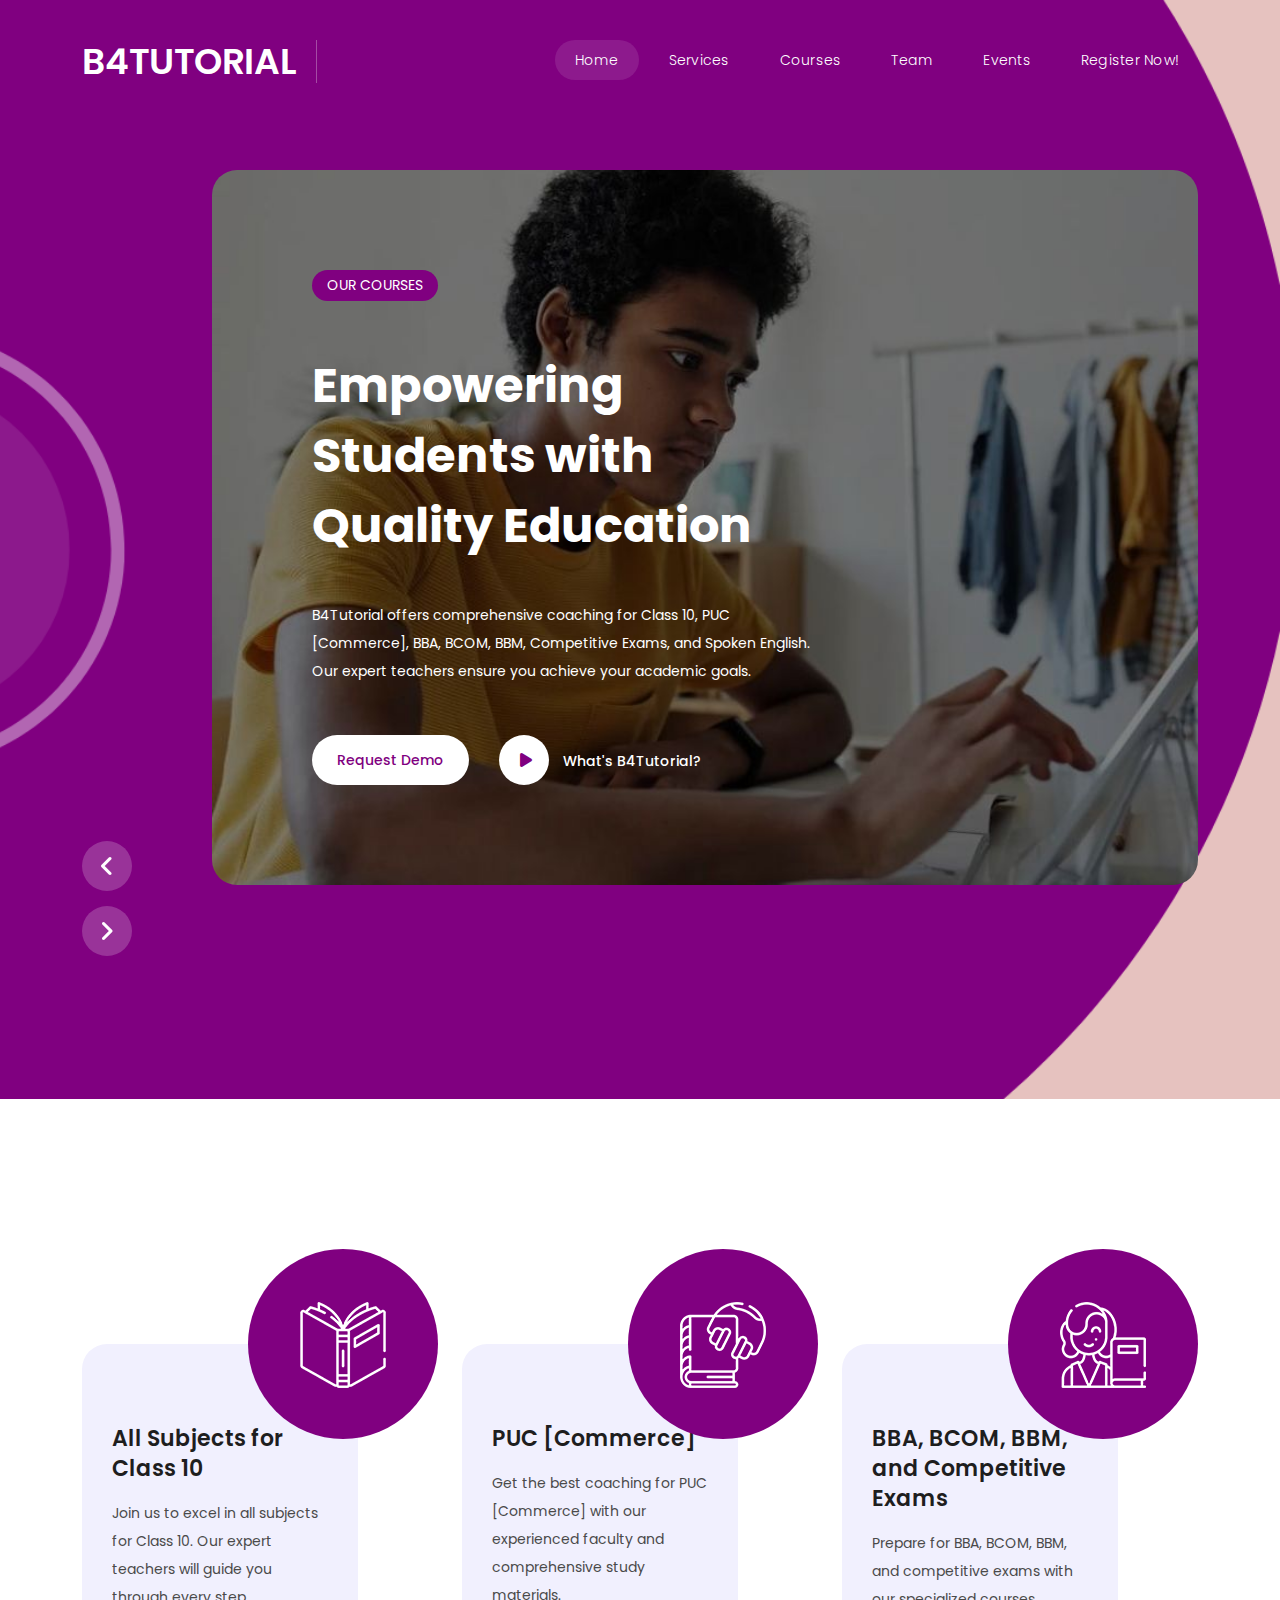
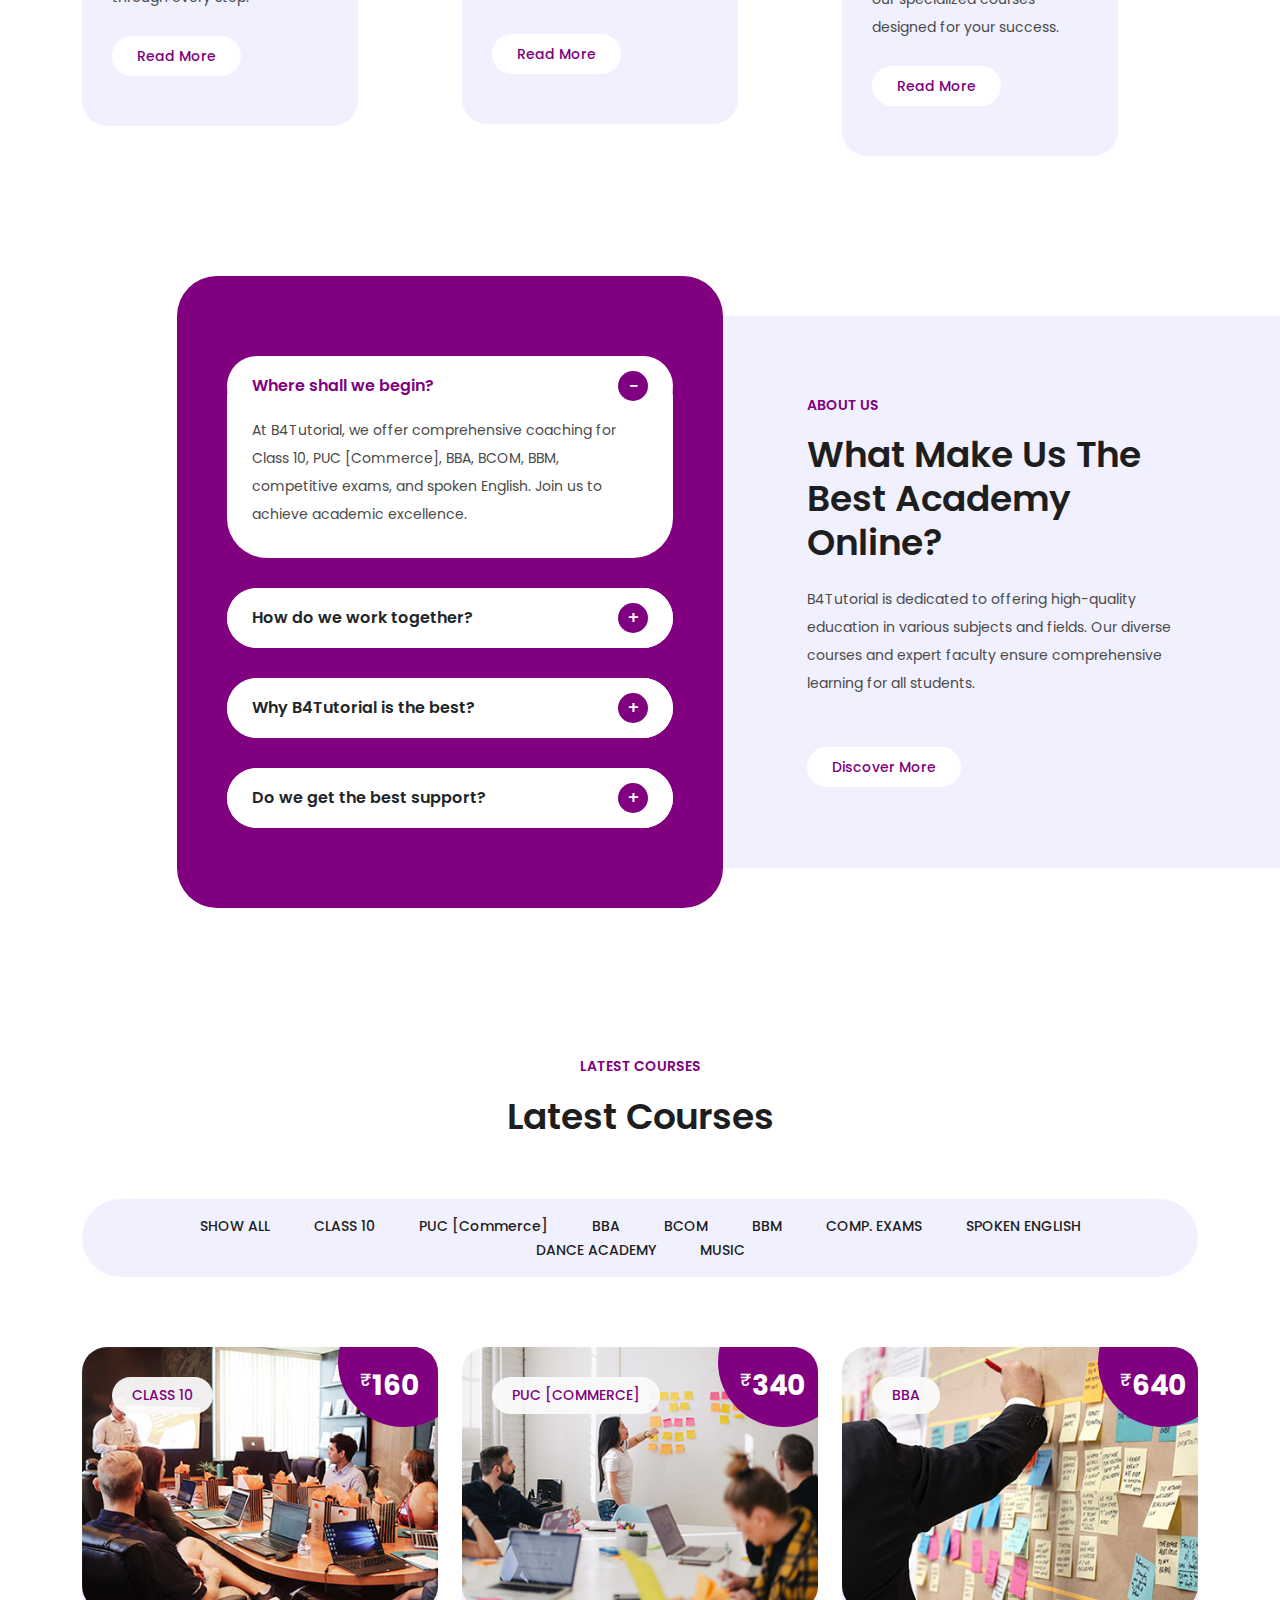
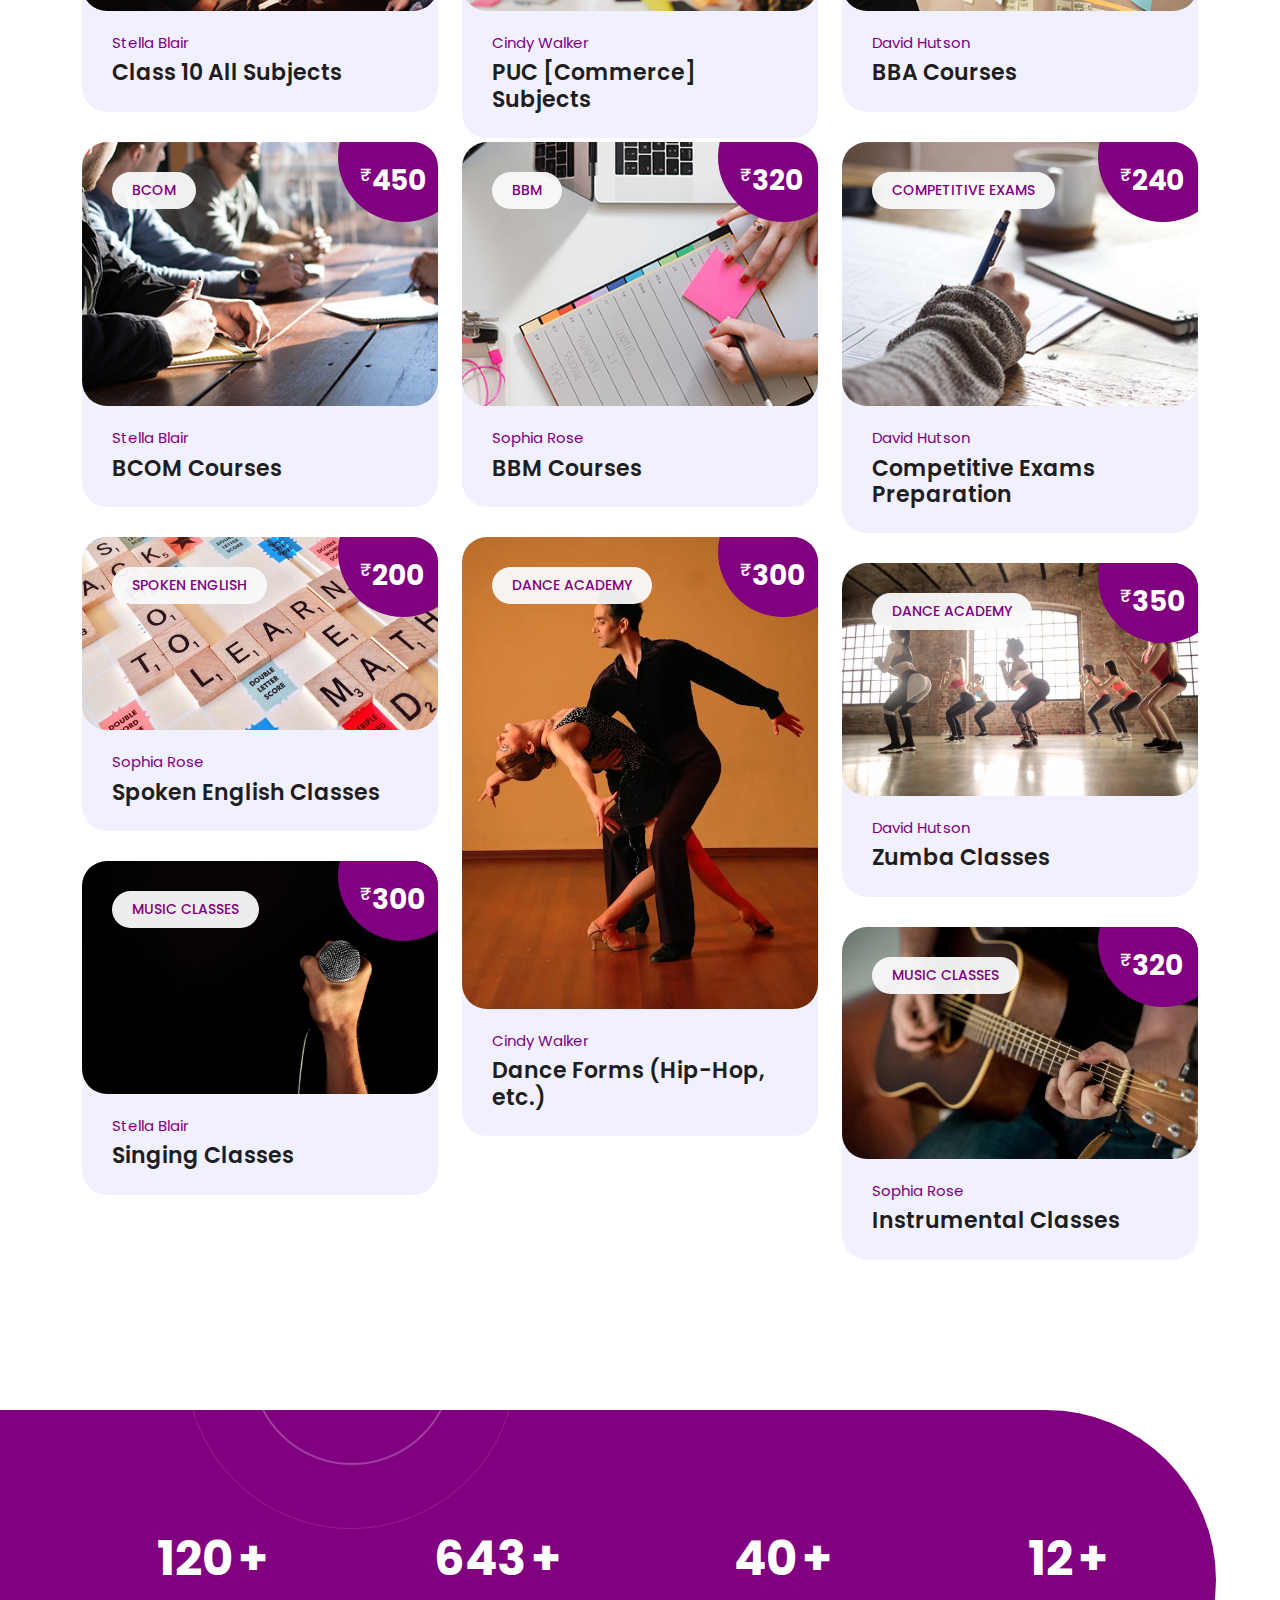
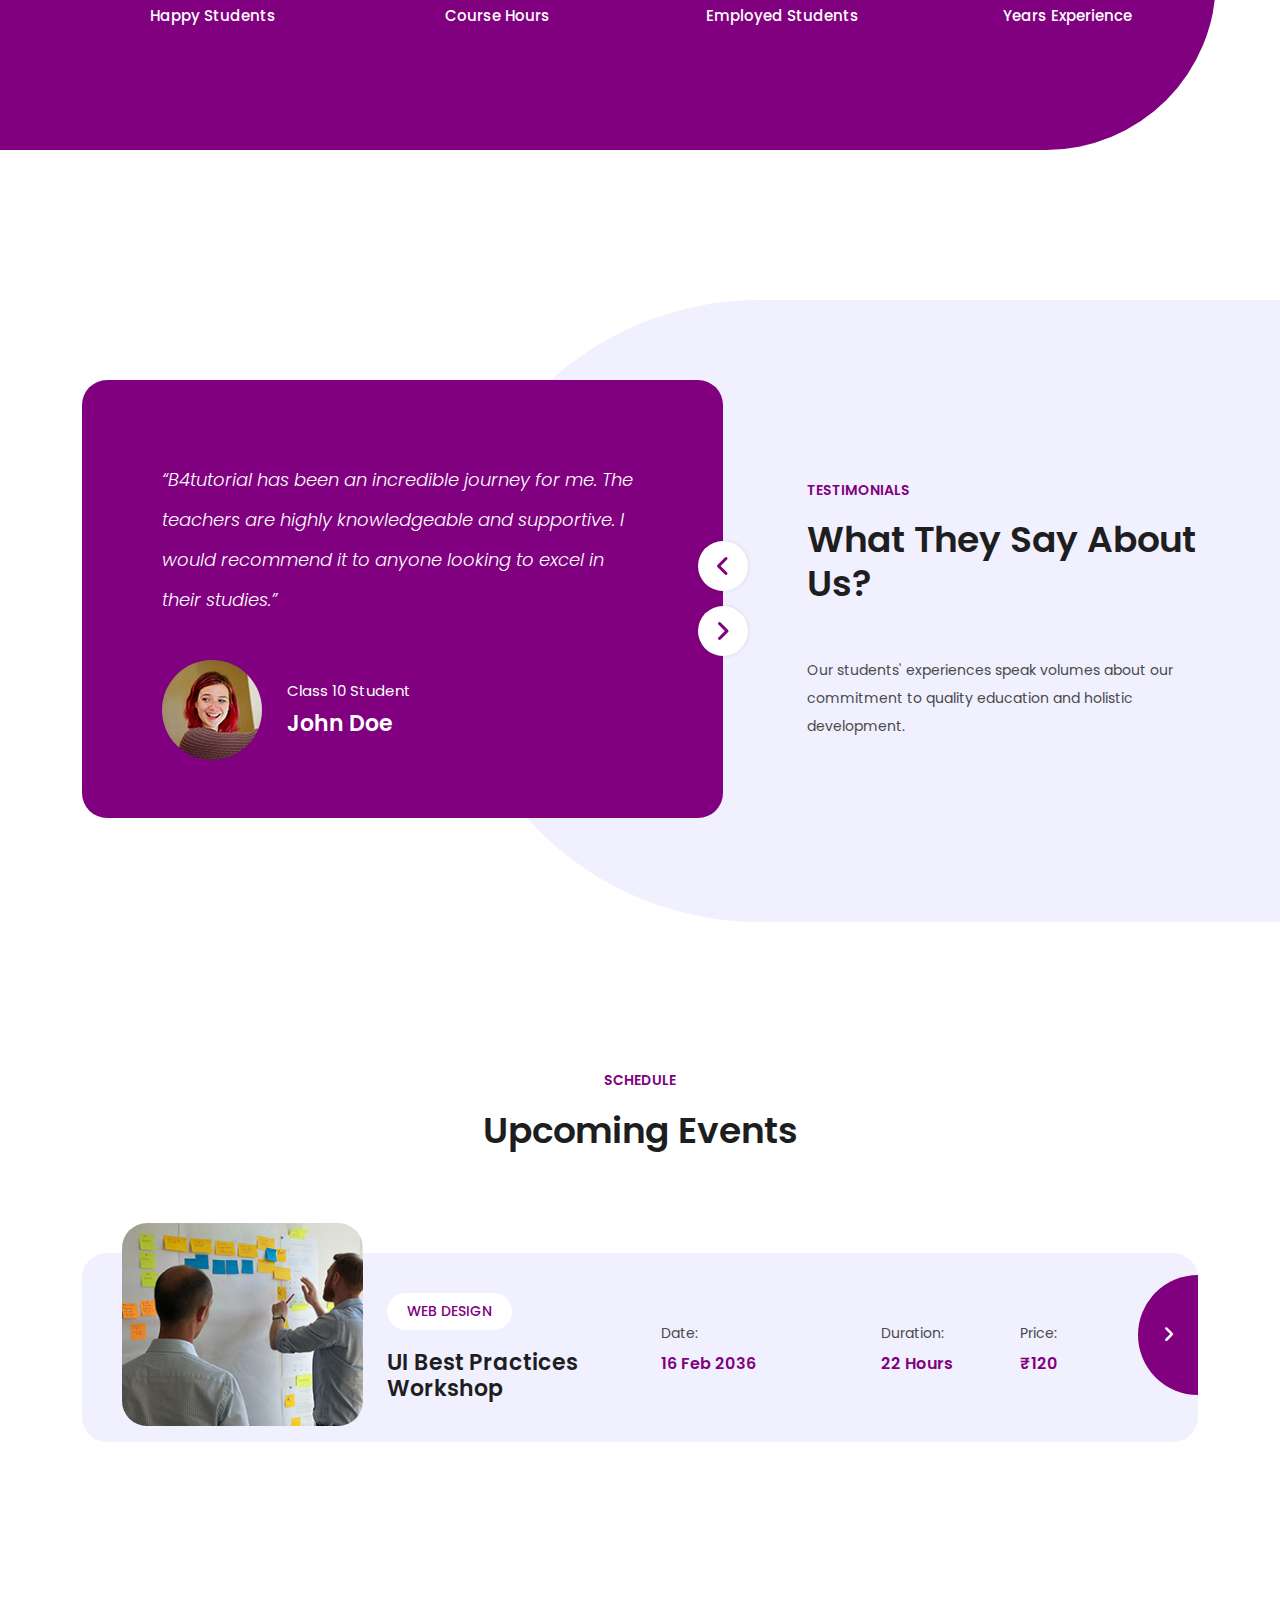
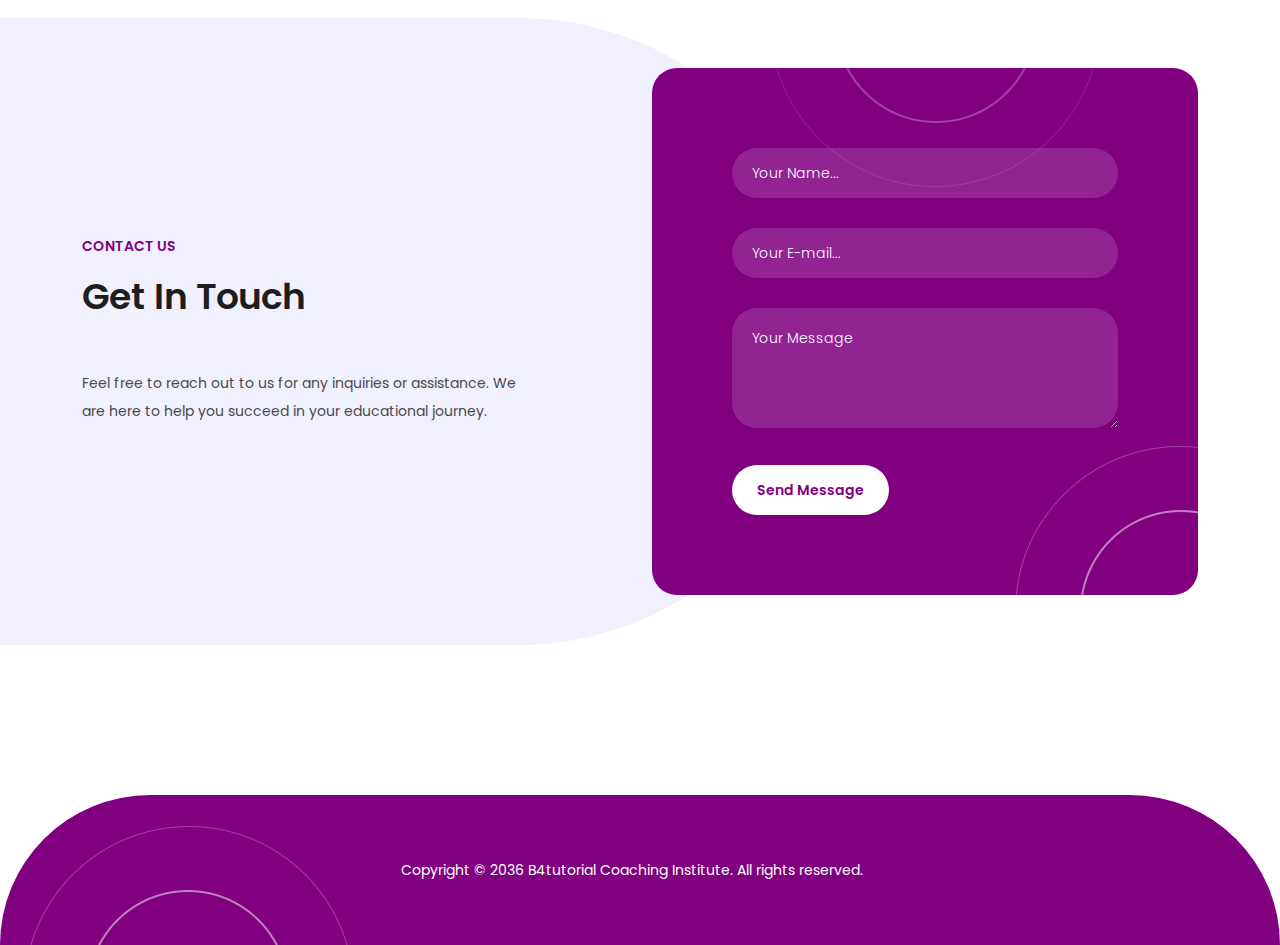
==== B4tutorial/scholar/index.html @ 1e6f580b "first commit" ====
<!DOCTYPE html>
<html lang="en">

  
<!-- Mirrored from themewagon.github.io/scholar/ by HTTrack Website Copier/3.x [XR&CO'2014], Sun, 02 Jun 2024 15:02:34 GMT -->
<!-- Added by HTTrack --><meta http-equiv="content-type" content="text/html;charset=utf-8" /><!-- /Added by HTTrack -->
<head>

    <meta charset="utf-8">
    <meta name="viewport" content="width=device-width, initial-scale=1, shrink-to-fit=no">
    <link href="https://fonts.googleapis.com/css2?family=Poppins:wght@100;200;300;400;500;600;700;800;900&amp;display=swap" rel="stylesheet">

    <title>B4TUTORIAL</title>

    <!-- Bootstrap core CSS -->
    <link href="vendor/bootstrap/css/bootstrap.min.css" rel="stylesheet">


    <!-- Additional CSS Files -->
    <link rel="stylesheet" href="assets/css/fontawesome.css">
    <link rel="stylesheet" href="assets/css/templatemo-scholar.css">
    <link rel="stylesheet" href="assets/css/owl.css">
    <link rel="stylesheet" href="assets/css/animate.css">
    <link rel="stylesheet"href="../../unpkg.com/swiper%407.4.1/swiper-bundle.min.css"/>
<!--

TemplateMo 586 Scholar

https://templatemo.com/tm-586-scholar

-->
  </head>

<body>

  <!-- ***** Preloader Start ***** -->
  <div id="js-preloader" class="js-preloader">
    <div class="preloader-inner">
      <span class="dot"></span>
      <div class="dots">
        <span></span>
        <span></span>
        <span></span>
      </div>
    </div>
  </div>
  <!-- ***** Preloader End ***** -->

  <!-- ***** Header Area Start ***** -->
  <header class="header-area header-sticky">
    <div class="container">
        <div class="row">
            <div class="col-12">
                <nav class="main-nav">
                    <!-- ***** Logo Start ***** -->
                    <a href="index-2.html" class="logo">
                        <h1>B4TUTORIAL</h1>
                    </a>
                    <!-- ***** Logo End ***** -->
                    <!-- ***** Serach Start ***** -->
                    <!-- <div class="search-input">
                      <form id="search" action="#">
                        <input type="text" placeholder="Type Something" id='searchText' name="searchKeyword" onkeypress="handle" />
                        <i class="fa fa-search"></i>
                      </form>
                    </div> -->
                    <!-- ***** Serach Start ***** -->
                    <!-- ***** Menu Start ***** -->
                    <ul class="nav">
                      <li class="scroll-to-section"><a href="#top" class="active">Home</a></li>
                      <li class="scroll-to-section"><a href="#services">Services</a></li>
                      <li class="scroll-to-section"><a href="#courses">Courses</a></li>
                      <li class="scroll-to-section"><a href="#team">Team</a></li>
                      <li class="scroll-to-section"><a href="#events">Events</a></li>
                      <li class="scroll-to-section"><a href="#contact">Register Now!</a></li>
                  </ul>   
                    <a class='menu-trigger'>
                        <span>Menu</span>
                    </a>
                    <!-- ***** Menu End ***** -->
                </nav>
            </div>
        </div>
    </div>
  </header>
  <!-- ***** Header Area End ***** -->

  <div class="main-banner" id="top">
    <div class="container">
      <div class="row">
        <div class="col-lg-12">
          <div class="owl-carousel owl-banner">
            <div class="item item-1">
              <div class="header-text">
                <span class="category">Our Courses</span>
                <h2>Empowering Students with Quality Education</h2>
                <p>B4Tutorial offers comprehensive coaching for Class 10, PUC [Commerce], BBA, BCOM, BBM, Competitive Exams, and Spoken English. Our expert teachers ensure you achieve your academic goals.</p>
                <div class="buttons">
                  <div class="main-button">
                    <a href="#">Request Demo</a>
                  </div>
                  <div class="icon-button">
                    <a href="#"><i class="fa fa-play"></i> What's B4Tutorial?</a>
                  </div>
                </div>
              </div>
            </div>
            <div class="item item-2">
              <div class="header-text">
                <span class="category">Best Result</span>
                <h2>Achieve the Best Results with Our Guidance</h2>
                <p>At B4Tutorial, we focus on providing personalized attention to each student, ensuring they excel in their exams and achieve their career aspirations.</p>
                <div class="buttons">
                  <div class="main-button">
                    <a href="#">Request Demo</a>
                  </div>
                  <div class="icon-button">
                    <a href="#"><i class="fa fa-play"></i> Learn More</a>
                  </div>
                </div>
              </div>
            </div>
            <div class="item item-3">
              <div class="header-text">
                <span class="category">Extracurricular Activities</span>
                <h2>Explore Your Talents with Our Dance and Music Classes</h2>
                <p>B4Tutorial is not just about academics. We also offer a Dance Academy featuring various dance forms including Hip-Hop and Zumba, as well as a Music Academy with singing and instrumental classes.</p>
                <div class="buttons">
                  <div class="main-button">
                    <a href="#">Request Demo</a>
                  </div>
                  <div class="icon-button">
                    <a href="#"><i class="fa fa-play"></i> Discover More</a>
                  </div>
                </div>
              </div>
            </div>
          </div>
        </div>
      </div>
    </div>
  </div>

  <div class="services section" id="services">
    <div class="container">
      <div class="row">
        <div class="col-lg-4 col-md-6">
          <div class="service-item">
            <div class="icon">
              <img src="assets/images/service-01.png" alt="online degrees">
            </div>
            <div class="main-content">
              <h4>All Subjects for Class 10</h4>
              <p>Join us to excel in all subjects for Class 10. Our expert teachers will guide you through every step.</p>
              <div class="main-button">
                <a href="#">Read More</a>
              </div>
            </div>
          </div>
        </div>
        <div class="col-lg-4 col-md-6">
          <div class="service-item">
            <div class="icon">
              <img src="assets/images/service-02.png" alt="short courses">
            </div>
            <div class="main-content">
              <h4>PUC [Commerce]</h4>
              <p>Get the best coaching for PUC [Commerce] with our experienced faculty and comprehensive study materials.</p>
              <div class="main-button">
                <a href="#">Read More</a>
              </div>
            </div>
          </div>
        </div>
        <div class="col-lg-4 col-md-6">
          <div class="service-item">
            <div class="icon">
              <img src="assets/images/service-03.png" alt="web experts">
            </div>
            <div class="main-content">
              <h4>BBA, BCOM, BBM, and Competitive Exams</h4>
              <p>Prepare for BBA, BCOM, BBM, and competitive exams with our specialized courses designed for your success.</p>
              <div class="main-button">
                <a href="#">Read More</a>
              </div>
            </div>
          </div>
        </div>
      </div>
    </div>
  </div>

  <div class="section about-us">
    <div class="container">
      <div class="row">
        <div class="col-lg-6 offset-lg-1">
          <div class="accordion" id="accordionExample">
            <div class="accordion-item">
              <h2 class="accordion-header" id="headingOne">
                <button class="accordion-button" type="button" data-bs-toggle="collapse" data-bs-target="#collapseOne" aria-expanded="true" aria-controls="collapseOne">
                  Where shall we begin?
                </button>
              </h2>
              <div id="collapseOne" class="accordion-collapse collapse show" aria-labelledby="headingOne" data-bs-parent="#accordionExample">
                <div class="accordion-body">
                  At B4Tutorial, we offer comprehensive coaching for Class 10, PUC [Commerce], BBA, BCOM, BBM, competitive exams, and spoken English. Join us to achieve academic excellence.
                </div>
              </div>
            </div>
            <div class="accordion-item">
              <h2 class="accordion-header" id="headingTwo">
                <button class="accordion-button collapsed" type="button" data-bs-toggle="collapse" data-bs-target="#collapseTwo" aria-expanded="false" aria-controls="collapseTwo">
                  How do we work together?
                </button>
              </h2>
              <div id="collapseTwo" class="accordion-collapse collapse" aria-labelledby="headingTwo" data-bs-parent="#accordionExample">
                <div class="accordion-body">
                  Our experienced faculty, structured curriculum, and supportive environment make learning effective and enjoyable.
                </div>
              </div>
            </div>
            <div class="accordion-item">
              <h2 class="accordion-header" id="headingThree">
                <button class="accordion-button collapsed" type="button" data-bs-toggle="collapse" data-bs-target="#collapseThree" aria-expanded="false" aria-controls="collapseThree">
                  Why B4Tutorial is the best?
                </button>
              </h2>
              <div id="collapseThree" class="accordion-collapse collapse" aria-labelledby="headingThree" data-bs-parent="#accordionExample">
                <div class="accordion-body">
                  We are committed to providing quality education and personalized attention to each student, ensuring their success.
                </div>
              </div>
            </div>
            <div class="accordion-item">
              <h2 class="accordion-header" id="headingFour">
                <button class="accordion-button collapsed" type="button" data-bs-toggle="collapse" data-bs-target="#collapseFour" aria-expanded="false" aria-controls="collapseFour">
                  Do we get the best support?
                </button>
              </h2>
              <div id="collapseFour" class="accordion-collapse collapse" aria-labelledby="headingFour" data-bs-parent="#accordionExample">
                <div class="accordion-body">
                  Yes, our dedicated support team is always available to help you with your learning needs.
                </div>
              </div>
            </div>
          </div>
        </div>
        <div class="col-lg-5 align-self-center">
          <div class="section-heading">
            <h6>About Us</h6>
            <h2>What make us the best academy online?</h2>
            <p>B4Tutorial is dedicated to offering high-quality education in various subjects and fields. Our diverse courses and expert faculty ensure comprehensive learning for all students.</p>
            <div class="main-button">
              <a href="#">Discover More</a>
            </div>
          </div>
        </div>
      </div>
    </div>
  </div>


  <section class="section courses" id="courses" >
    <div class="container">
      <div class="row">
        <div class="col-lg-12 text-center">
          <div class="section-heading">
            <h6>Latest Courses</h6>
            <h2>Latest Courses</h2>
          </div>
        </div>
      </div>
      <ul class="event_filter">
        <li>
          <a class="is_active" href="#!" data-filter="*">SHOW ALL</a>
        </li>
        <li>
          <a href="#!" data-filter=".class10">CLASS 10</a>
        </li>
        <li>
          <a href="#!" data-filter=".puc">PUC [Commerce]</a>
        </li>
        <li>
          <a href="#!" data-filter=".bba">BBA</a>
        </li>
        <li>
          <a href="#!" data-filter=".bcom">BCOM</a>
        </li>
        <li>
          <a href="#!" data-filter=".bbm">BBM</a>
        </li>
        <li>
          <a href="#!" data-filter=".competitive">COMP. EXAMS</a>
        </li>
        <li>
          <a href="#!" data-filter=".spokenenglish">SPOKEN ENGLISH</a>
        </li>
        <li>
          <a href="#!" data-filter=".dance">DANCE ACADEMY</a>
        </li>
        <li>
          <a href="#!" data-filter=".music">MUSIC</a>
        </li>
      </ul>
      <div class="row event_box">
        <div class="col-lg-4 col-md-6 align-self-center mb-30 event_outer col-md-6 class10">
          <div class="events_item">
            <div class="thumb">
              <a href="#"><img src="assets/images/course-01.jpg" alt=""></a>
              <span class="category">Class 10</span>
              <span class="price"><h6><em>₹</em>160</h6></span>
            </div>
            <div class="down-content">
              <span class="author">Stella Blair</span>
              <h4>Class 10 All Subjects</h4>
            </div>
          </div>
        </div>
        <div class="col-lg-4 col-md-6 align-self-center mb-30 event_outer col-md-6 puc">
          <div class="events_item">
            <div class="thumb">
              <a href="#"><img src="assets/images/course-02.jpg" alt=""></a>
              <span class="category">PUC [Commerce]</span>
              <span class="price"><h6><em>₹</em>340</h6></span>
            </div>
            <div class="down-content">
              <span class="author">Cindy Walker</span>
              <h4>PUC [Commerce] Subjects</h4>
            </div>
          </div>
        </div>
        <div class="col-lg-4 col-md-6 align-self-center mb-30 event_outer col-md-6 bba">
          <div class="events_item">
            <div class="thumb">
              <a href="#"><img src="assets/images/course-03.jpg" alt=""></a>
              <span class="category">BBA</span>
              <span class="price"><h6><em>₹</em>640</h6></span>
            </div>
            <div class="down-content">
              <span class="author">David Hutson</span>
              <h4>BBA Courses</h4>
            </div>
          </div>
        </div>
        <div class="col-lg-4 col-md-6 align-self-center mb-30 event_outer col-md-6 bcom">
          <div class="events_item">
            <div class="thumb">
              <a href="#"><img src="assets/images/course-04.jpg" alt=""></a>
              <span class="category">BCOM</span>
              <span class="price"><h6><em>₹</em>450</h6></span>
            </div>
            <div class="down-content">
              <span class="author">Stella Blair</span>
              <h4>BCOM Courses</h4>
            </div>
          </div>
        </div>
        <div class="col-lg-4 col-md-6 align-self-center mb-30 event_outer col-md-6 bbm">
          <div class="events_item">
            <div class="thumb">
              <a href="#"><img src="assets/images/course-05.jpg" alt=""></a>
              <span class="category">BBM</span>
              <span class="price"><h6><em>₹</em>320</h6></span>
            </div>
            <div class="down-content">
              <span class="author">Sophia Rose</span>
              <h4>BBM Courses</h4>
            </div>
          </div>
        </div>
        <div class="col-lg-4 col-md-6 align-self-center mb-30 event_outer col-md-6 competitive">
          <div class="events_item">
            <div class="thumb">
              <a href="#"><img src="assets/images/course-06.jpg" alt=""></a>
              <span class="category">Competitive Exams</span>
              <span class="price"><h6><em>₹</em>240</h6></span>
            </div>
            <div class="down-content">
              <span class="author">David Hutson</span>
              <h4>Competitive Exams Preparation</h4>
            </div>
          </div>
        </div>
        <div class="col-lg-4 col-md-6 align-self-center mb-30 event_outer col-md-6 spokenenglish">
          <div class="events_item">
            <div class="thumb">
              <a href="#"><img src="assets/images/course-07.jpg" alt=""></a>
              <span class="category">Spoken English</span>
              <span class="price"><h6><em>₹</em>200</h6></span>
            </div>
            <div class="down-content">
              <span class="author">Sophia Rose</span>
              <h4>Spoken English Classes</h4>
            </div>
          </div>
        </div>
        <div class="col-lg-4 col-md-6 align-self-center mb-30 event_outer col-md-6 dance">
          <div class="events_item">
            <div class="thumb">
              <a href="#"><img src="assets/images/course-08.jpg" alt=""></a>
              <span class="category">Dance Academy</span>
              <span class="price"><h6><em>₹</em>300</h6></span>
            </div>
            <div class="down-content">
              <span class="author">Cindy Walker</span>
              <h4>Dance Forms (Hip-Hop, etc.)</h4>
            </div>
          </div>
        </div>
        <div class="col-lg-4 col-md-6 align-self-center mb-30 event_outer col-md-6 dance">
          <div class="events_item">
            <div class="thumb">
              <a href="#"><img src="assets/images/course-09.jpg" alt=""></a>
              <span class="category">Dance Academy</span>
              <span class="price"><h6><em>₹</em>350</h6></span>
            </div>
            <div class="down-content">
              <span class="author">David Hutson</span>
              <h4>Zumba Classes</h4>
            </div>
          </div>
        </div>
        <div class="col-lg-4 col-md-6 align-self-center mb-30 event_outer col-md-6 music">
          <div class="events_item">
            <div class="thumb">
              <a href="#"><img src="assets/images/course-10.jpg" alt=""></a>
              <span class="category">Music Classes</span>
              <span class="price"><h6><em>₹</em>300</h6></span>
            </div>
            <div class="down-content">
              <span class="author">Stella Blair</span>
              <h4>Singing Classes</h4>
            </div>
          </div>
        </div>
        <div class="col-lg-4 col-md-6 align-self-center mb-30 event_outer col-md-6 music">
          <div class="events_item">
            <div class="thumb">
              <a href="#"><img src="assets/images/course-11.jpg" alt=""></a>
              <span class="category">Music Classes</span>
              <span class="price"><h6><em>₹</em>320</h6></span>
            </div>
            <div class="down-content">
              <span class="author">Sophia Rose</span>
              <h4>Instrumental Classes</h4>
            </div>
          </div>
        </div>
      </div>
    </div>
  </section>


  <div class="section fun-facts">
    <div class="container">
      <div class="row">
        <div class="col-lg-12">
          <div class="wrapper">
            <div class="row">
              <div class="col-lg-3 col-md-6">
                <div class="counter">
                  <h2 class="timer count-title count-number" data-to="150" data-speed="1000"></h2>
                   <p class="count-text ">Happy Students</p>
                </div>
              </div>
              <div class="col-lg-3 col-md-6">
                <div class="counter">
                  <h2 class="timer count-title count-number" data-to="804" data-speed="1000"></h2>
                  <p class="count-text ">Course Hours</p>
                </div>
              </div>
              <div class="col-lg-3 col-md-6">
                <div class="counter">
                  <h2 class="timer count-title count-number" data-to="50" data-speed="1000"></h2>
                  <p class="count-text ">Employed Students</p>
                </div>
              </div>
              <div class="col-lg-3 col-md-6">
                <div class="counter end">
                  <h2 class="timer count-title count-number" data-to="15" data-speed="1000"></h2>
                  <p class="count-text ">Years Experience</p>
                </div>
              </div>
            </div>
          </div>
        </div>
      </div>
    </div>
  </div>
  <!-- <div class="team section" id="team">
    <div class="container">
      <div class="row">
        <div class="col-lg-3 col-md-6">
          <div class="team-member">
            <div class="main-content">
              <img src="assets/images/member-01.jpg" alt="">
              <span class="category">UX Teacher</span>
              <h4>Sophia Rose</h4>
              <ul class="social-icons">
                <li><a href="#"><i class="fab fa-facebook"></i></a></li>
                <li><a href="#"><i class="fab fa-twitter"></i></a></li>
                <li><a href="#"><i class="fab fa-linkedin"></i></a></li>
              </ul>
            </div>
          </div>
        </div>
        <div class="col-lg-3 col-md-6">
          <div class="team-member">
            <div class="main-content">
              <img src="assets/images/member-02.jpg" alt="">
              <span class="category">Graphic Teacher</span>
              <h4>Cindy Walker</h4>
              <ul class="social-icons">
                <li><a href="#"><i class="fab fa-facebook"></i></a></li>
                <li><a href="#"><i class="fab fa-twitter"></i></a></li>
                <li><a href="#"><i class="fab fa-linkedin"></i></a></li>
              </ul>
            </div>
          </div>
        </div>
        <div class="col-lg-3 col-md-6">
          <div class="team-member">
            <div class="main-content">
              <img src="assets/images/member-03.jpg" alt="">
              <span class="category">Full Stack Master</span>
              <h4>David Hutson</h4>
              <ul class="social-icons">
                <li><a href="#"><i class="fab fa-facebook"></i></a></li>
                <li><a href="#"><i class="fab fa-twitter"></i></a></li>
                <li><a href="#"><i class="fab fa-linkedin"></i></a></li>
              </ul>
            </div>
          </div>
        </div>
        <div class="col-lg-3 col-md-6">
          <div class="team-member">
            <div class="main-content">
              <img src="assets/images/member-04.jpg" alt="">
              <span class="category">Digital Animator</span>
              <h4>Stella Blair</h4>
              <ul class="social-icons">
                <li><a href="#"><i class="fab fa-facebook"></i></a></li>
                <li><a href="#"><i class="fab fa-twitter"></i></a></li>
                <li><a href="#"><i class="fab fa-linkedin"></i></a></li>
              </ul>
            </div>
          </div>
        </div>
      </div>
    </div>
  </div>  -->

  <div class="section testimonials">
    <div class="container">
      <div class="row">
        <div class="col-lg-7">
          <div class="owl-carousel owl-testimonials">
            <div class="item">
              <p>“B4tutorial has been an incredible journey for me. The teachers are highly knowledgeable and supportive. I would recommend it to anyone looking to excel in their studies.”</p>
              <div class="author">
                <img src="assets/images/testimonial-author.jpg" alt="">
                <span class="category">Class 10 Student</span>
                <h4>John Doe</h4>
              </div>
            </div>
            <div class="item">
              <p>“The spoken English classes at B4tutorial have improved my communication skills significantly. I feel more confident in expressing myself now.”</p>
              <div class="author">
                <img src="assets/images/testimonial-author.jpg" alt="">
                <span class="category">Spoken English Learner</span>
                <h4>Jane Smith</h4>
              </div>
            </div>
            <div class="item">
              <p>“I joined B4tutorial's dance academy to explore my passion for dance, and it has been an amazing experience. The instructors are top-notch!”</p>
              <div class="author">
                <img src="assets/images/testimonial-author.jpg" alt="">
                <span class="category">Dance Academy Student</span>
                <h4>Michael Johnson</h4>
              </div>
            </div>
          </div>
        </div>
        <div class="col-lg-5 align-self-center">
          <div class="section-heading">
            <h6>TESTIMONIALS</h6>
            <h2>What they say about us?</h2>
            <p>Our students' experiences speak volumes about our commitment to quality education and holistic development.</p>
          </div>
        </div>
      </div>
    </div>
  </div>

  <div class="section events" id="events">
    <div class="container">
      <div class="row">
        <div class="col-lg-12 text-center">
          <div class="section-heading">
            <h6>Schedule</h6>
            <h2>Upcoming Events</h2>
          </div>
        </div>
        <div class="col-lg-12 col-md-6">
          <div class="item">
            <div class="row">
              <div class="col-lg-3">
                <div class="image">
                  <img src="assets/images/event-01.jpg" alt="">
                </div>
              </div>
              <div class="col-lg-9">
                <ul>
                  <li>
                    <span class="category">Web Design</span>
                    <h4>UI Best Practices Workshop</h4>
                  </li>
                  <li>
                    <span>Date:</span>
                    <h6>16 Feb 2036</h6>
                  </li>
                  <li>
                    <span>Duration:</span>
                    <h6>22 Hours</h6>
                  </li>
                  <li>
                    <span>Price:</span>
                    <h6>₹120</h6>
                  </li>
                </ul>
                <a href="#"><i class="fa fa-angle-right"></i></a>
              </div>
            </div>
          </div>
        </div>
        <!-- Add more upcoming events as needed -->
      </div>
    </div>
  </div>

  <div class="contact-us section" id="contact">
    <div class="container">
      <div class="row">
        <div class="col-lg-6  align-self-center">
          <div class="section-heading">
            <h6>Contact Us</h6>
            <h2>Get in Touch</h2>
            <p>Feel free to reach out to us for any inquiries or assistance. We are here to help you succeed in your educational journey.</p>
            <!-- <div class="special-offer">
              <span class="offer">off<br><em>50%</em></span>
              <h6>Valid: <em>24 April 2036</em></h6>
              <h4>Special Offer: <em>50%</em> OFF!</h4>
              <a href="#"><i class="fa fa-angle-right"></i></a>
            </div> -->
          </div>
        </div>
        <div class="col-lg-6">
          <div class="contact-us-content">
            <form id="contact-form" action="#" method="post">
              <div class="row">
                <div class="col-lg-12">
                  <fieldset>
                    <input type="name" name="name" id="name" placeholder="Your Name..." autocomplete="on" required>
                  </fieldset>
                </div>
                <div class="col-lg-12">
                  <fieldset>
                    <input type="text" name="email" id="email" pattern="[^ @]*@[^ @]*" placeholder="Your E-mail..." required="">
                  </fieldset>
                </div>
                <div class="col-lg-12">
                  <fieldset>
                    <textarea name="message" id="message" placeholder="Your Message"></textarea>
                  </fieldset>
                </div>
                <div class="col-lg-12">
                  <fieldset>
                    <button type="submit" id="form-submit" class="orange-button">Send Message</button>
                  </fieldset>
                </div>
              </div>
            </form>
          </div>
        </div>
      </div>
    </div>
  </div>

  <footer>
    <div class="container">
      <div class="col-lg-12">
        <p>Copyright © 2036 B4tutorial Coaching Institute. All rights reserved. &nbsp;&nbsp;&nbsp;</p>
      </div>
    </div>
  </footer>


  <!-- Scripts -->
  <!-- Bootstrap core JavaScript -->
  <script src="vendor/jquery/jquery.min.js"></script>
  <script src="vendor/bootstrap/js/bootstrap.min.js"></script>
  <script src="assets/js/isotope.min.js"></script>
  <script src="assets/js/owl-carousel.js"></script>
  <script src="assets/js/counter.js"></script>
  <script src="assets/js/custom.js"></script>

  </body>

<!-- Mirrored from themewagon.github.io/scholar/ by HTTrack Website Copier/3.x [XR&CO'2014], Sun, 02 Jun 2024 15:02:41 GMT -->
</html>
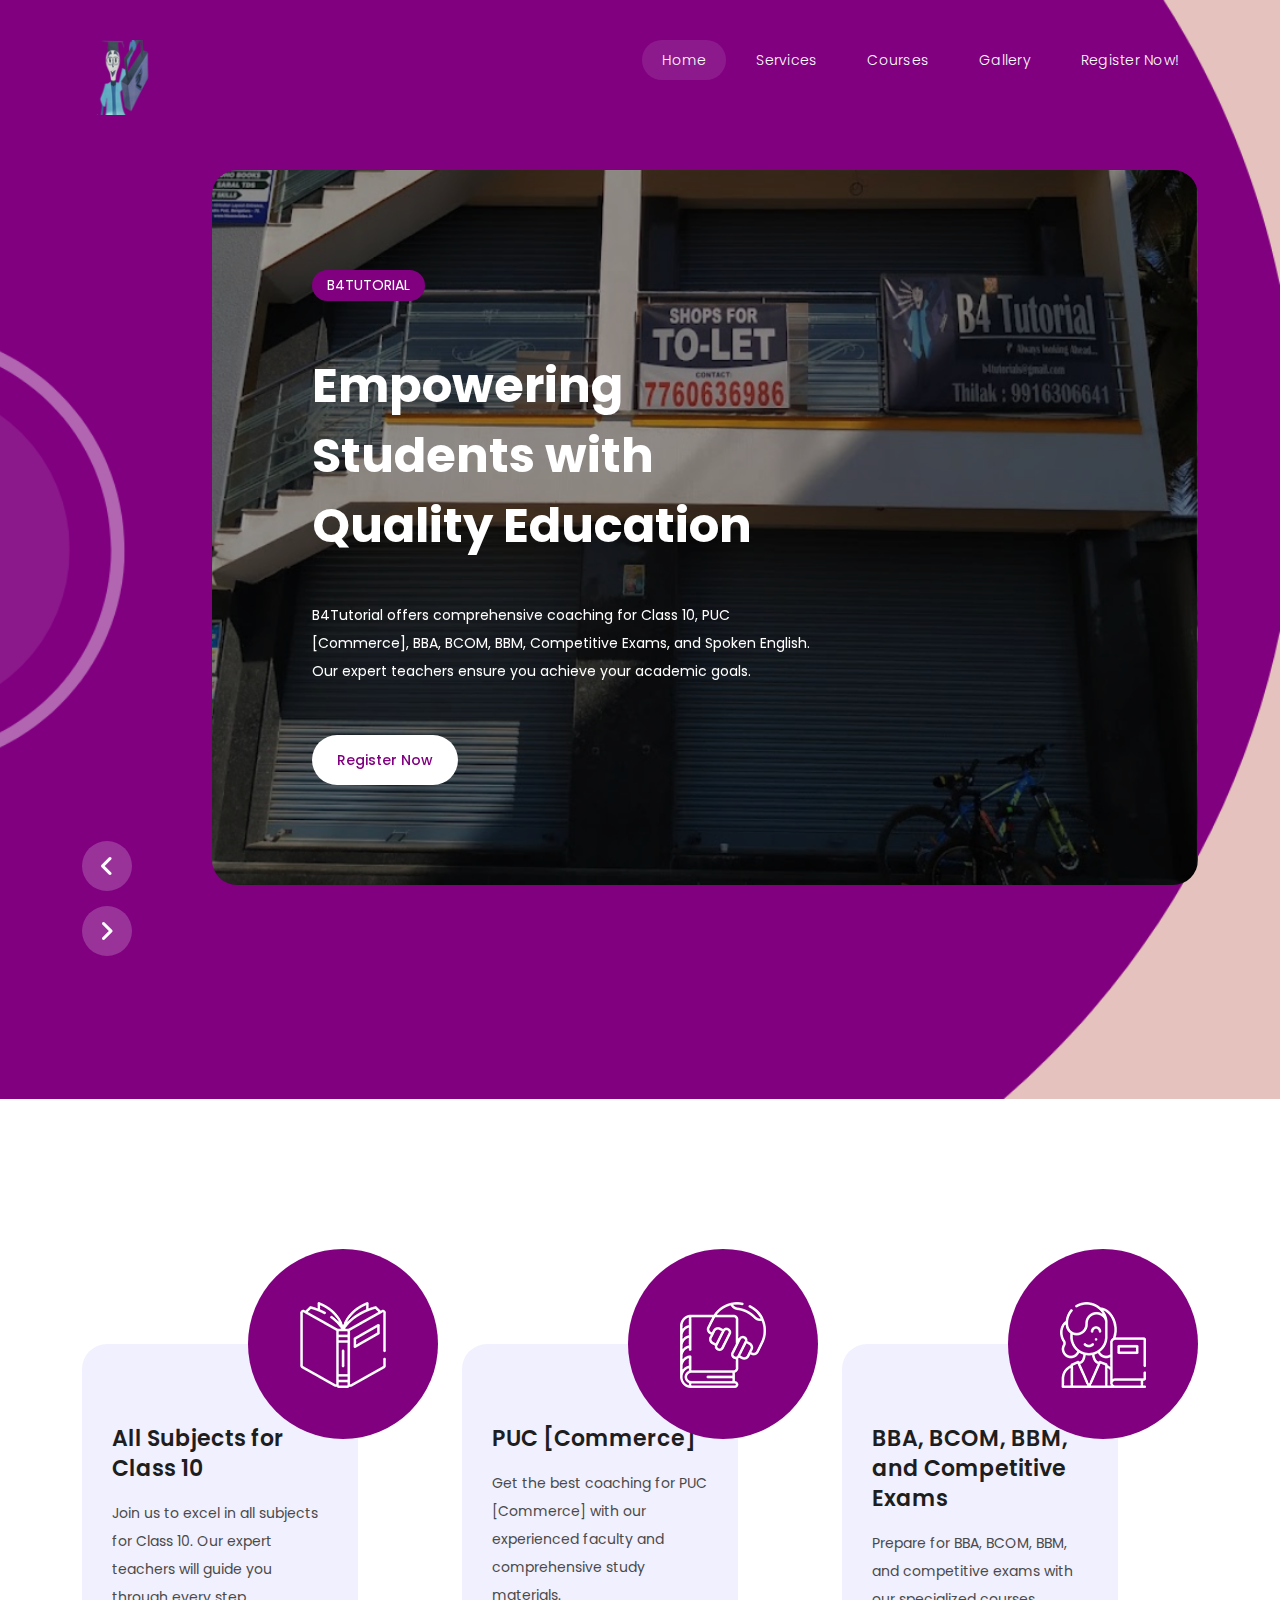
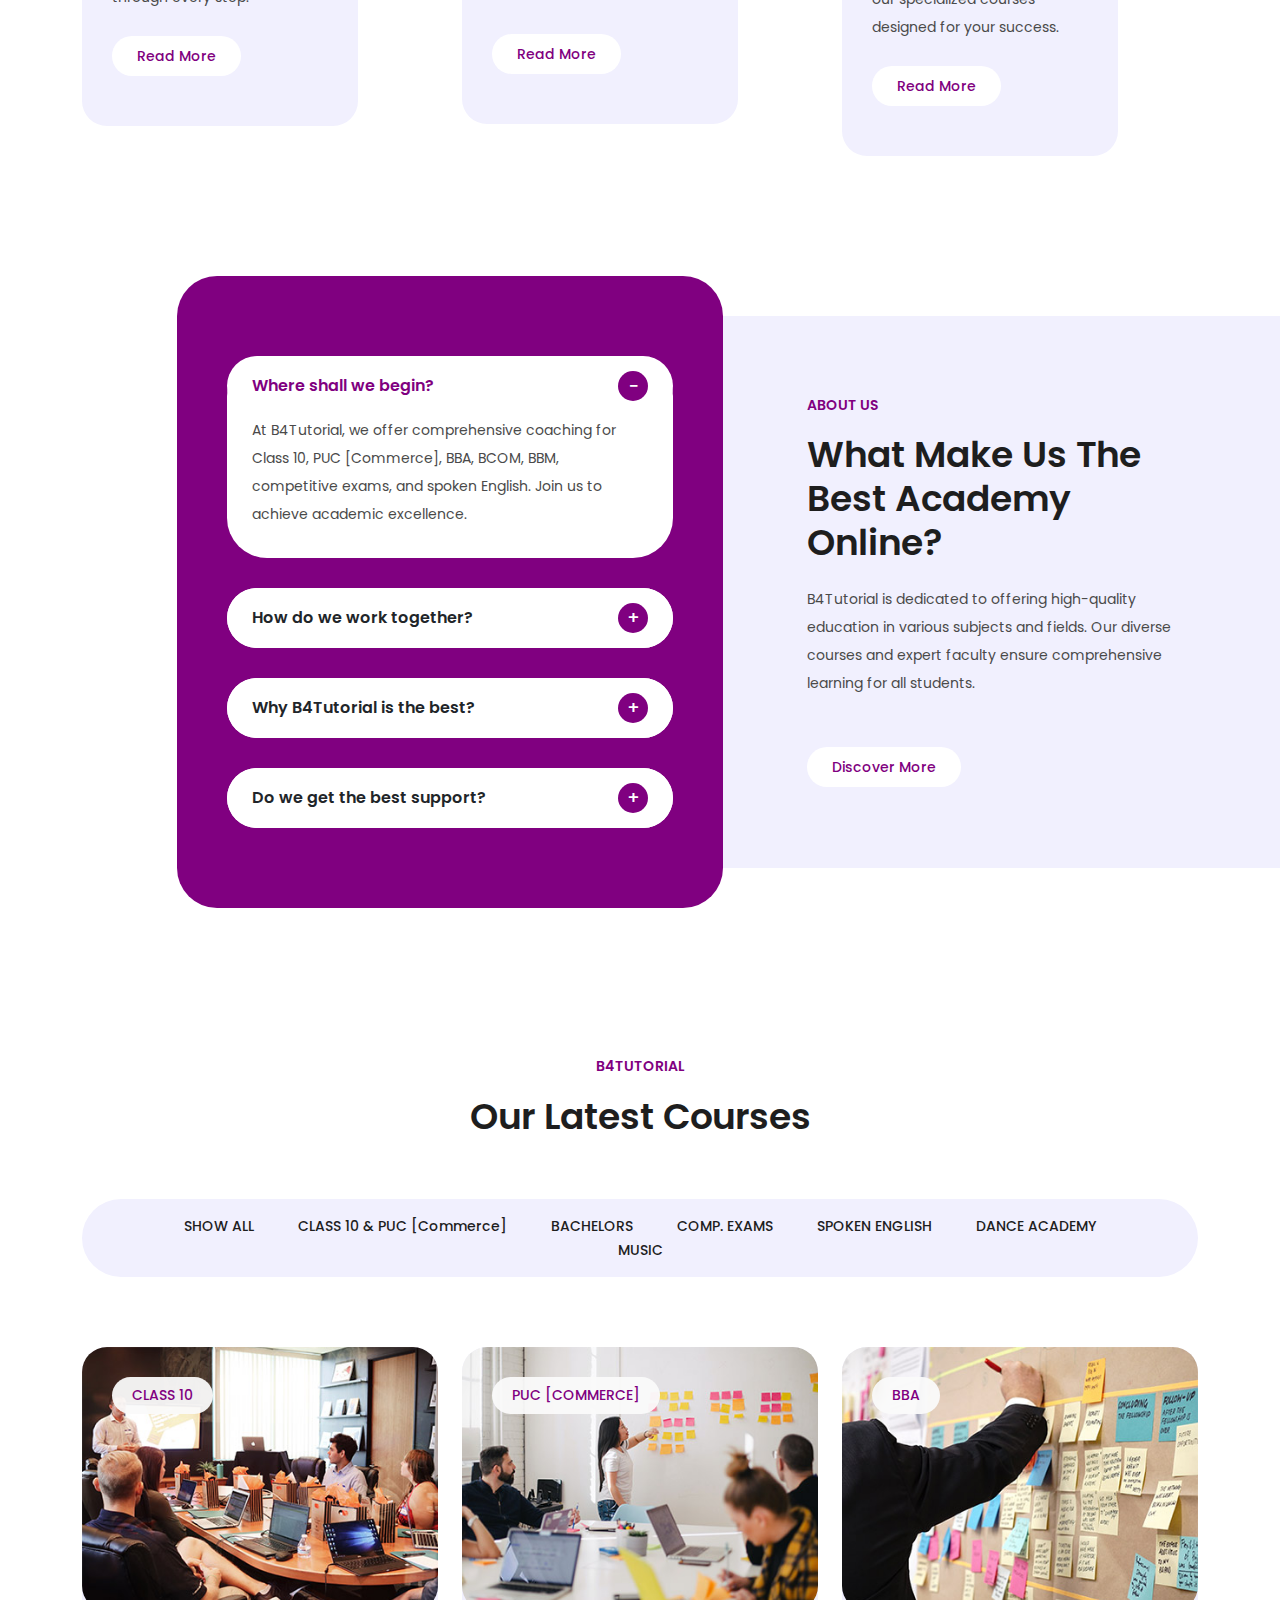
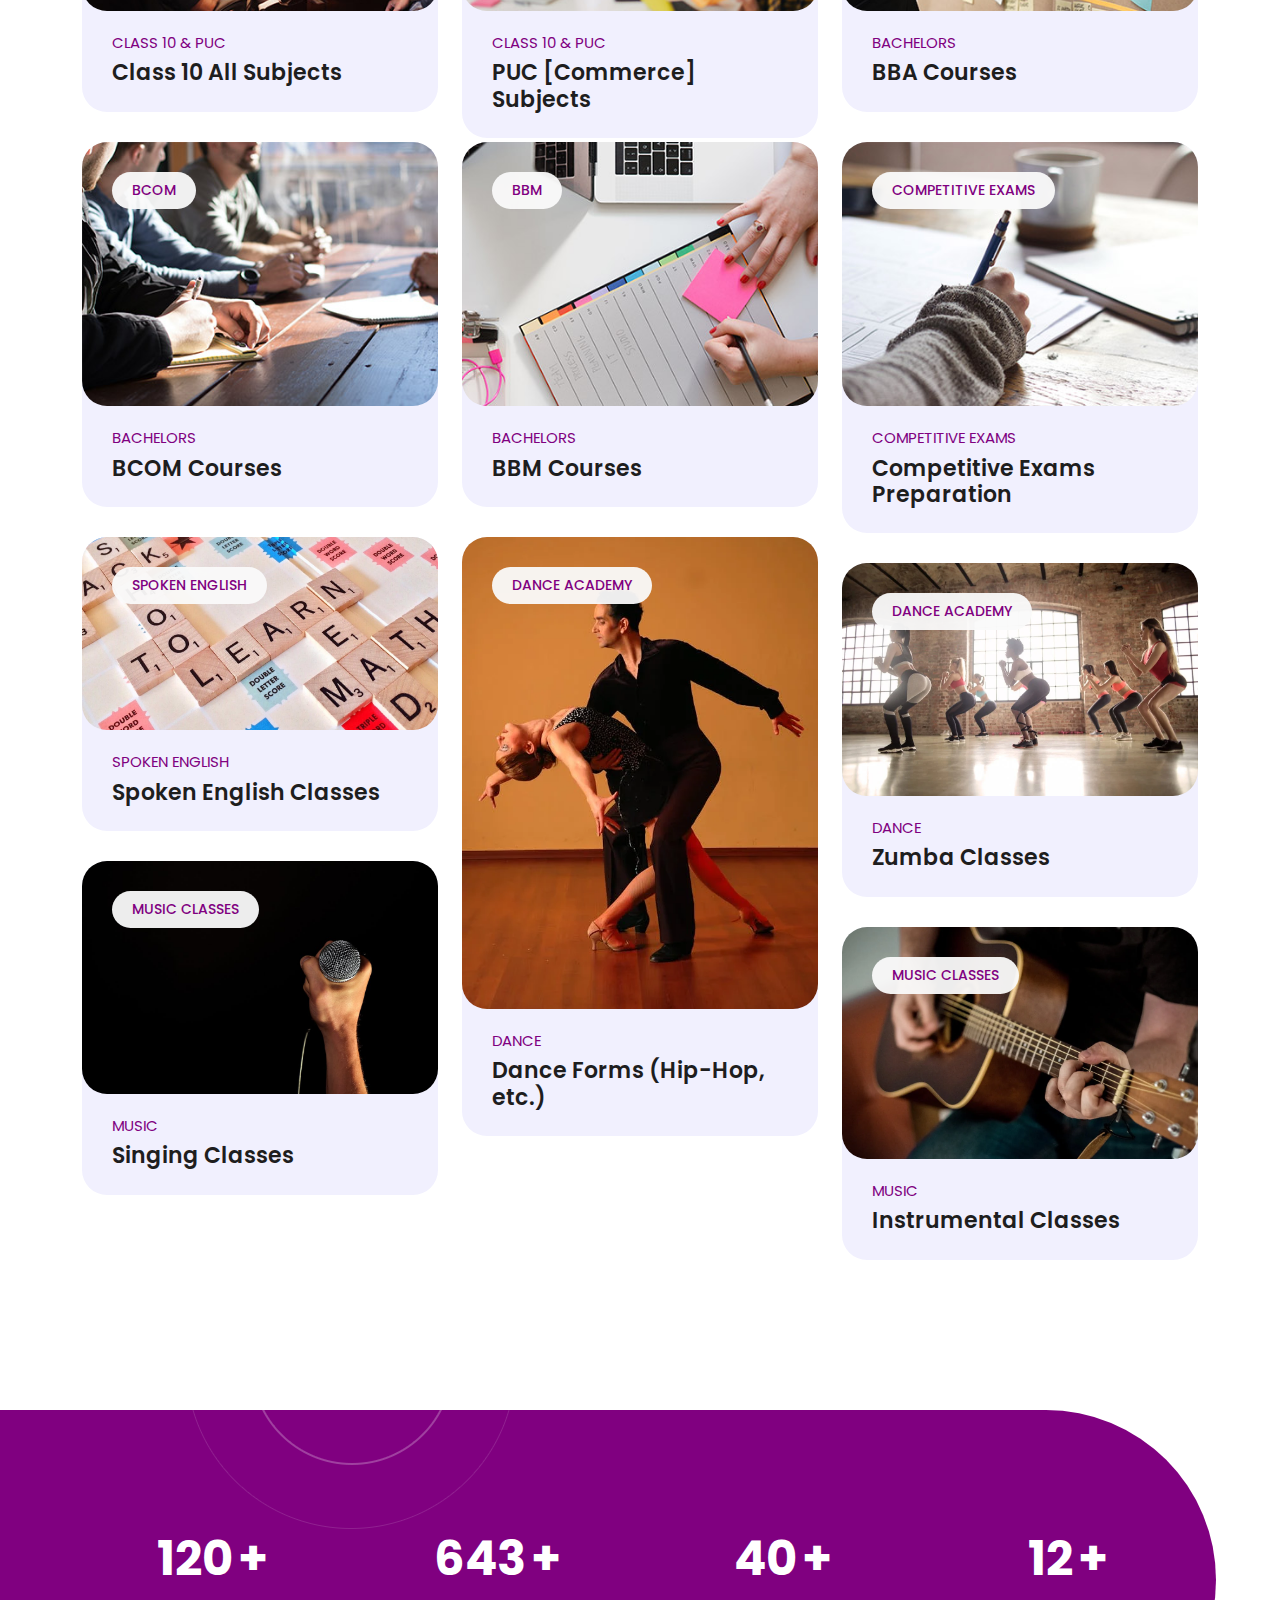
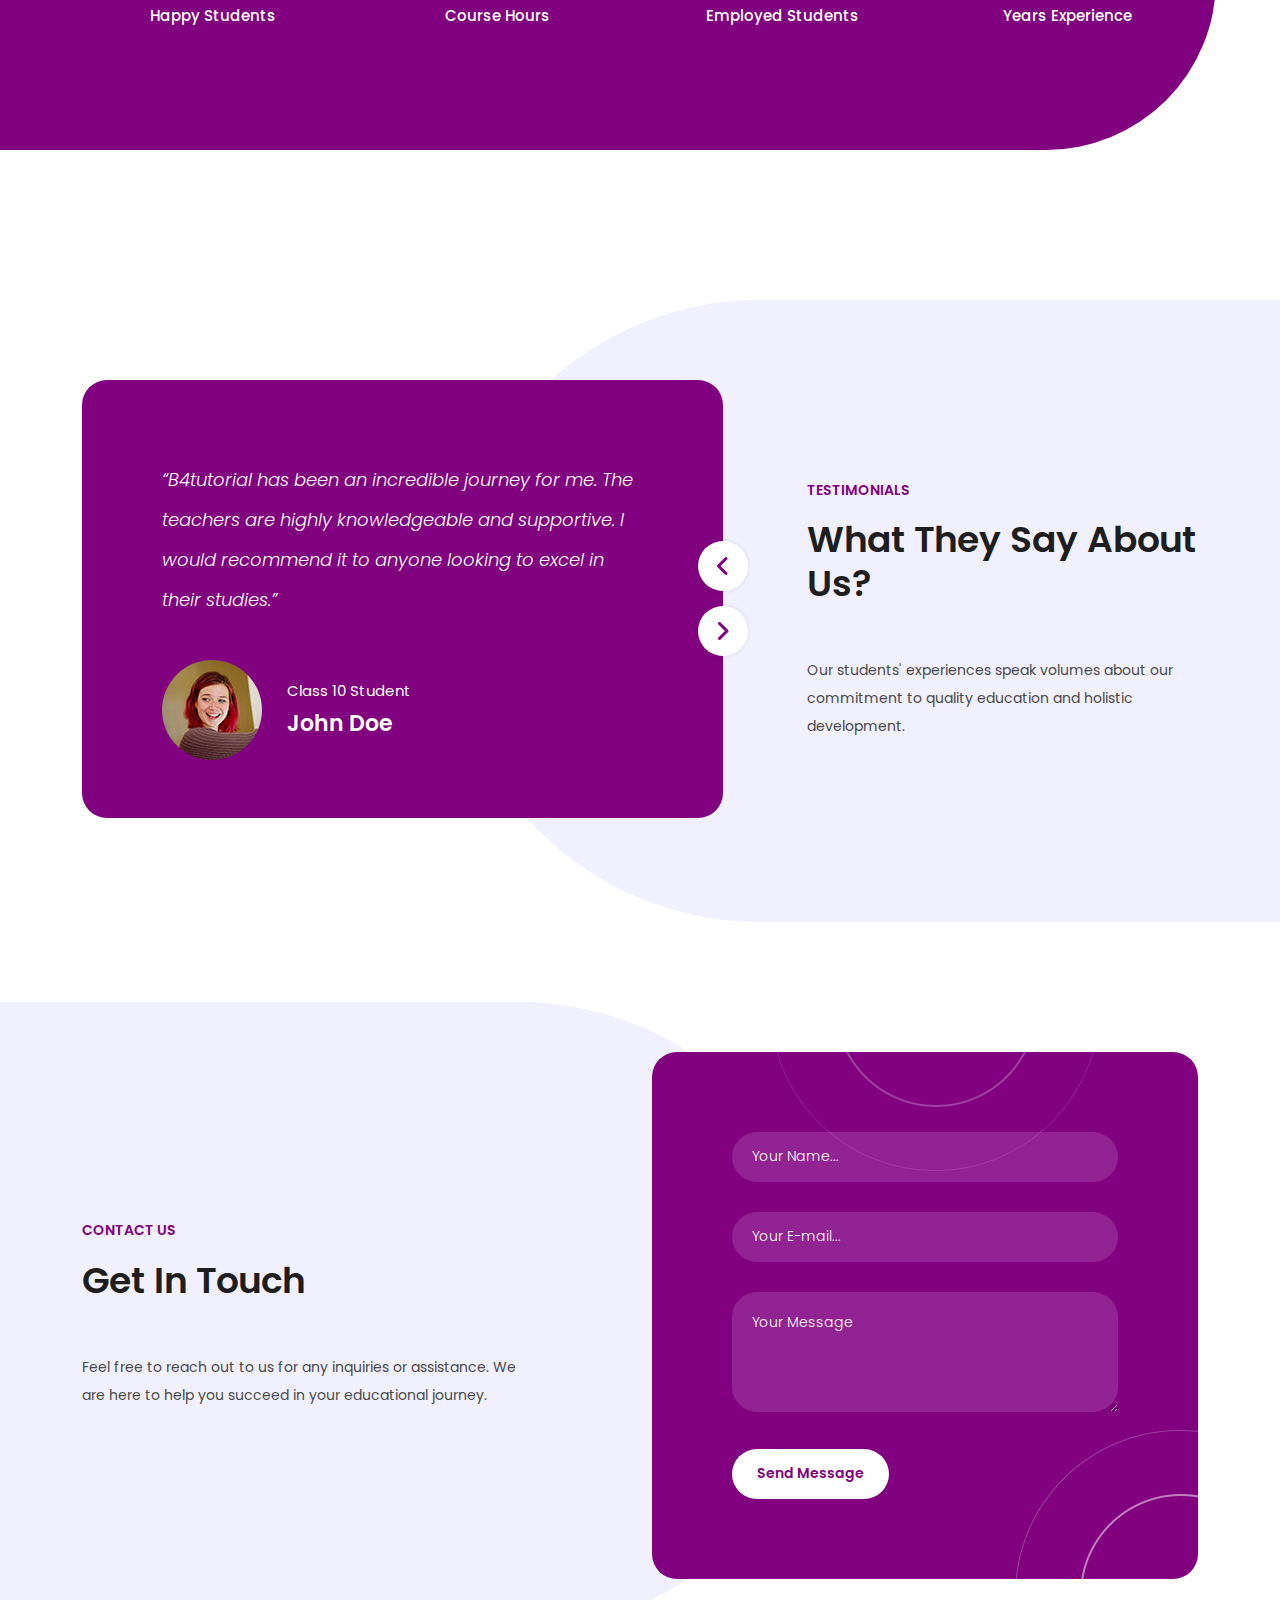
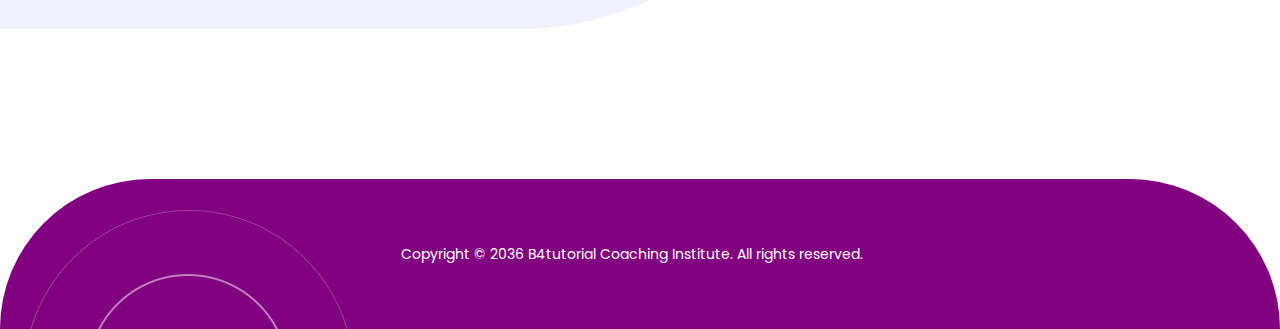
==== commit d19fd908: "final commit 220624" ====
--- a/B4tutorial/scholar/index.html
+++ b/B4tutorial/scholar/index.html
@@ -11,6 +11,8 @@
     <link href="https://fonts.googleapis.com/css2?family=Poppins:wght@100;200;300;400;500;600;700;800;900&amp;display=swap" rel="stylesheet">
 
     <title>B4TUTORIAL</title>
+    
+    <link rel="icon" type="image/x-icon" href="assets/images/logo.png">
 
     <!-- Bootstrap core CSS -->
     <link href="vendor/bootstrap/css/bootstrap.min.css" rel="stylesheet">
@@ -29,6 +31,21 @@
 https://templatemo.com/tm-586-scholar
 
 -->
+<style>
+/* .logo{
+  height: 100%;
+  width: 100%;
+  margin: 0;
+}
+ @media (min-width: 768px) {
+  .logo{ */
+    /* height:100%;
+    width:100%;
+    margin: 0; */
+    /* position: relative;
+  }
+ } */
+</style>
   </head>
 
 <body>
@@ -54,7 +71,9 @@
                 <nav class="main-nav">
                     <!-- ***** Logo Start ***** -->
                     <a href="index-2.html" class="logo">
-                        <h1>B4TUTORIAL</h1>
+                      <img class="logo" src="assets/images/logo.png" alt="">
+                      <!-- <h1>B4TUTORIAL</h1> -->
+                        <!-- <div style="background: url(assets/images/logo.png); height: 40px width:40px;" ></div> -->
                     </a>
                     <!-- ***** Logo End ***** -->
                     <!-- ***** Serach Start ***** -->
@@ -70,8 +89,8 @@
                       <li class="scroll-to-section"><a href="#top" class="active">Home</a></li>
                       <li class="scroll-to-section"><a href="#services">Services</a></li>
                       <li class="scroll-to-section"><a href="#courses">Courses</a></li>
-                      <li class="scroll-to-section"><a href="#team">Team</a></li>
-                      <li class="scroll-to-section"><a href="#events">Events</a></li>
+                      <li class="scroll-to-section"><a href="gallery.html">Gallery</a></li>
+                      <!-- <li class="scroll-to-section"><a href="#events">Events</a></li> -->
                       <li class="scroll-to-section"><a href="#contact">Register Now!</a></li>
                   </ul>   
                     <a class='menu-trigger'>
@@ -92,16 +111,16 @@
           <div class="owl-carousel owl-banner">
             <div class="item item-1">
               <div class="header-text">
-                <span class="category">Our Courses</span>
+                <span class="category">B4TUTORIAL</span>
                 <h2>Empowering Students with Quality Education</h2>
                 <p>B4Tutorial offers comprehensive coaching for Class 10, PUC [Commerce], BBA, BCOM, BBM, Competitive Exams, and Spoken English. Our expert teachers ensure you achieve your academic goals.</p>
                 <div class="buttons">
                   <div class="main-button">
-                    <a href="#">Request Demo</a>
+                    <a href="#contact">Register Now</a>
                   </div>
-                  <div class="icon-button">
+                  <!-- <div class="icon-button">
                     <a href="#"><i class="fa fa-play"></i> What's B4Tutorial?</a>
-                  </div>
+                  </div> -->
                 </div>
               </div>
             </div>
@@ -112,11 +131,11 @@
                 <p>At B4Tutorial, we focus on providing personalized attention to each student, ensuring they excel in their exams and achieve their career aspirations.</p>
                 <div class="buttons">
                   <div class="main-button">
-                    <a href="#">Request Demo</a>
+                    <a href="#contact">Register Now</a>
                   </div>
-                  <div class="icon-button">
+                  <!-- <div class="icon-button">
                     <a href="#"><i class="fa fa-play"></i> Learn More</a>
-                  </div>
+                  </div> -->
                 </div>
               </div>
             </div>
@@ -127,11 +146,11 @@
                 <p>B4Tutorial is not just about academics. We also offer a Dance Academy featuring various dance forms including Hip-Hop and Zumba, as well as a Music Academy with singing and instrumental classes.</p>
                 <div class="buttons">
                   <div class="main-button">
-                    <a href="#">Request Demo</a>
+                    <a href="#contact">Register Now</a>
                   </div>
-                  <div class="icon-button">
+                  <!-- <div class="icon-button">
                     <a href="#"><i class="fa fa-play"></i> Discover More</a>
-                  </div>
+                  </div> -->
                 </div>
               </div>
             </div>
@@ -260,195 +279,191 @@
   </div>
 
 
-  <section class="section courses" id="courses" >
-    <div class="container">
-      <div class="row">
-        <div class="col-lg-12 text-center">
-          <div class="section-heading">
-            <h6>Latest Courses</h6>
-            <h2>Latest Courses</h2>
-          </div>
-        </div>
-      </div>
-      <ul class="event_filter">
-        <li>
-          <a class="is_active" href="#!" data-filter="*">SHOW ALL</a>
-        </li>
-        <li>
-          <a href="#!" data-filter=".class10">CLASS 10</a>
-        </li>
-        <li>
-          <a href="#!" data-filter=".puc">PUC [Commerce]</a>
-        </li>
-        <li>
-          <a href="#!" data-filter=".bba">BBA</a>
-        </li>
-        <li>
-          <a href="#!" data-filter=".bcom">BCOM</a>
-        </li>
-        <li>
-          <a href="#!" data-filter=".bbm">BBM</a>
-        </li>
-        <li>
-          <a href="#!" data-filter=".competitive">COMP. EXAMS</a>
-        </li>
-        <li>
-          <a href="#!" data-filter=".spokenenglish">SPOKEN ENGLISH</a>
-        </li>
-        <li>
-          <a href="#!" data-filter=".dance">DANCE ACADEMY</a>
-        </li>
-        <li>
-          <a href="#!" data-filter=".music">MUSIC</a>
-        </li>
-      </ul>
-      <div class="row event_box">
-        <div class="col-lg-4 col-md-6 align-self-center mb-30 event_outer col-md-6 class10">
-          <div class="events_item">
-            <div class="thumb">
-              <a href="#"><img src="assets/images/course-01.jpg" alt=""></a>
-              <span class="category">Class 10</span>
-              <span class="price"><h6><em>₹</em>160</h6></span>
-            </div>
-            <div class="down-content">
-              <span class="author">Stella Blair</span>
-              <h4>Class 10 All Subjects</h4>
-            </div>
-          </div>
-        </div>
-        <div class="col-lg-4 col-md-6 align-self-center mb-30 event_outer col-md-6 puc">
-          <div class="events_item">
-            <div class="thumb">
-              <a href="#"><img src="assets/images/course-02.jpg" alt=""></a>
-              <span class="category">PUC [Commerce]</span>
-              <span class="price"><h6><em>₹</em>340</h6></span>
-            </div>
-            <div class="down-content">
-              <span class="author">Cindy Walker</span>
-              <h4>PUC [Commerce] Subjects</h4>
-            </div>
-          </div>
-        </div>
-        <div class="col-lg-4 col-md-6 align-self-center mb-30 event_outer col-md-6 bba">
-          <div class="events_item">
-            <div class="thumb">
-              <a href="#"><img src="assets/images/course-03.jpg" alt=""></a>
-              <span class="category">BBA</span>
-              <span class="price"><h6><em>₹</em>640</h6></span>
-            </div>
-            <div class="down-content">
-              <span class="author">David Hutson</span>
-              <h4>BBA Courses</h4>
-            </div>
-          </div>
-        </div>
-        <div class="col-lg-4 col-md-6 align-self-center mb-30 event_outer col-md-6 bcom">
-          <div class="events_item">
-            <div class="thumb">
-              <a href="#"><img src="assets/images/course-04.jpg" alt=""></a>
-              <span class="category">BCOM</span>
-              <span class="price"><h6><em>₹</em>450</h6></span>
-            </div>
-            <div class="down-content">
-              <span class="author">Stella Blair</span>
-              <h4>BCOM Courses</h4>
-            </div>
-          </div>
-        </div>
-        <div class="col-lg-4 col-md-6 align-self-center mb-30 event_outer col-md-6 bbm">
-          <div class="events_item">
-            <div class="thumb">
-              <a href="#"><img src="assets/images/course-05.jpg" alt=""></a>
-              <span class="category">BBM</span>
-              <span class="price"><h6><em>₹</em>320</h6></span>
-            </div>
-            <div class="down-content">
-              <span class="author">Sophia Rose</span>
-              <h4>BBM Courses</h4>
-            </div>
-          </div>
-        </div>
-        <div class="col-lg-4 col-md-6 align-self-center mb-30 event_outer col-md-6 competitive">
-          <div class="events_item">
-            <div class="thumb">
-              <a href="#"><img src="assets/images/course-06.jpg" alt=""></a>
-              <span class="category">Competitive Exams</span>
-              <span class="price"><h6><em>₹</em>240</h6></span>
-            </div>
-            <div class="down-content">
-              <span class="author">David Hutson</span>
-              <h4>Competitive Exams Preparation</h4>
-            </div>
-          </div>
-        </div>
-        <div class="col-lg-4 col-md-6 align-self-center mb-30 event_outer col-md-6 spokenenglish">
-          <div class="events_item">
-            <div class="thumb">
-              <a href="#"><img src="assets/images/course-07.jpg" alt=""></a>
-              <span class="category">Spoken English</span>
-              <span class="price"><h6><em>₹</em>200</h6></span>
-            </div>
-            <div class="down-content">
-              <span class="author">Sophia Rose</span>
-              <h4>Spoken English Classes</h4>
-            </div>
-          </div>
-        </div>
-        <div class="col-lg-4 col-md-6 align-self-center mb-30 event_outer col-md-6 dance">
-          <div class="events_item">
-            <div class="thumb">
-              <a href="#"><img src="assets/images/course-08.jpg" alt=""></a>
-              <span class="category">Dance Academy</span>
-              <span class="price"><h6><em>₹</em>300</h6></span>
-            </div>
-            <div class="down-content">
-              <span class="author">Cindy Walker</span>
-              <h4>Dance Forms (Hip-Hop, etc.)</h4>
-            </div>
-          </div>
-        </div>
-        <div class="col-lg-4 col-md-6 align-self-center mb-30 event_outer col-md-6 dance">
-          <div class="events_item">
-            <div class="thumb">
-              <a href="#"><img src="assets/images/course-09.jpg" alt=""></a>
-              <span class="category">Dance Academy</span>
-              <span class="price"><h6><em>₹</em>350</h6></span>
-            </div>
-            <div class="down-content">
-              <span class="author">David Hutson</span>
-              <h4>Zumba Classes</h4>
-            </div>
-          </div>
-        </div>
-        <div class="col-lg-4 col-md-6 align-self-center mb-30 event_outer col-md-6 music">
-          <div class="events_item">
-            <div class="thumb">
-              <a href="#"><img src="assets/images/course-10.jpg" alt=""></a>
-              <span class="category">Music Classes</span>
-              <span class="price"><h6><em>₹</em>300</h6></span>
-            </div>
-            <div class="down-content">
-              <span class="author">Stella Blair</span>
-              <h4>Singing Classes</h4>
-            </div>
-          </div>
-        </div>
-        <div class="col-lg-4 col-md-6 align-self-center mb-30 event_outer col-md-6 music">
-          <div class="events_item">
-            <div class="thumb">
-              <a href="#"><img src="assets/images/course-11.jpg" alt=""></a>
-              <span class="category">Music Classes</span>
-              <span class="price"><h6><em>₹</em>320</h6></span>
-            </div>
-            <div class="down-content">
-              <span class="author">Sophia Rose</span>
-              <h4>Instrumental Classes</h4>
-            </div>
-          </div>
-        </div>
-      </div>
-    </div>
-  </section>
+  <section class="section courses" id="courses">
+    <div class="container">
+        <div class="row">
+            <div class="col-lg-12 text-center">
+                <div class="section-heading">
+                    <h6>B4TUTORIAL</h6>
+                    <h2>Our Latest Courses</h2>
+                </div>
+            </div>
+        </div>
+        <ul class="event_filter">
+            <li>
+                <a class="is_active" href="#!" data-filter="*">SHOW ALL</a>
+            </li>
+            <li>
+                <a href="#!" data-filter=".class10,.puc">CLASS 10 & PUC [Commerce]</a>
+            </li>
+            <li>
+                <a href="#!" data-filter=".bachelors">BACHELORS</a>
+            </li>
+            <li>
+                <a href="#!" data-filter=".competitive">COMP. EXAMS</a>
+            </li>
+            <li>
+                <a href="#!" data-filter=".spokenenglish">SPOKEN ENGLISH</a>
+            </li>
+            <li>
+                <a href="#!" data-filter=".dance">DANCE ACADEMY</a>
+            </li>
+            <li>
+                <a href="#!" data-filter=".music">MUSIC</a>
+            </li>
+        </ul>
+        <div class="row event_box">
+            <!-- Class 10 and PUC [Commerce] -->
+            <div class="col-lg-4 col-md-6 align-self-center mb-30 event_outer col-md-6 class10">
+                <div class="events_item">
+                    <div class="thumb">
+                        <a href="#contact"><img src="assets/images/course-01.jpg" alt=""></a>
+                        <span class="category">Class 10</span>
+                        <!-- <span class="price"><h6><em>₹</em>160</h6></span> -->
+                    </div>
+                    <div class="down-content">
+                        <span class="author">CLASS 10 & PUC</span>
+                        <h4>Class 10 All Subjects</h4>
+                    </div>
+                </div>
+            </div>
+            <div class="col-lg-4 col-md-6 align-self-center mb-30 event_outer col-md-6 puc">
+                <div class="events_item">
+                    <div class="thumb">
+                        <a href="#contact"><img src="assets/images/course-02.jpg" alt=""></a>
+                        <span class="category">PUC [Commerce]</span>
+                        <!-- <span class="price"><h6><em>₹</em>340</h6></span> -->
+                    </div>
+                    <div class="down-content">
+                        <span class="author">CLASS 10 & PUC</span>
+                        <h4>PUC [Commerce] Subjects</h4>
+                    </div>
+                </div>
+            </div>
+
+            <!-- Bachelors (BBA, BCOM, BBM) -->
+            <div class="col-lg-4 col-md-6 align-self-center mb-30 event_outer col-md-6 bachelors bba">
+                <div class="events_item">
+                    <div class="thumb">
+                        <a href="#contact"><img src="assets/images/course-03.jpg" alt=""></a>
+                        <span class="category">BBA</span>
+                        <!-- <span class="price"><h6><em>₹</em>640</h6></span> -->
+                    </div>
+                    <div class="down-content">
+                        <span class="author">BACHELORS</span>
+                        <h4>BBA Courses</h4>
+                    </div>
+                </div>
+            </div>
+            <div class="col-lg-4 col-md-6 align-self-center mb-30 event_outer col-md-6 bachelors bcom">
+                <div class="events_item">
+                    <div class="thumb">
+                        <a href="#contact"><img src="assets/images/course-04.jpg" alt=""></a>
+                        <span class="category">BCOM</span>
+                        <!-- <span class="price"><h6><em>₹</em>450</h6></span> -->
+                    </div>
+                    <div class="down-content">
+                        <span class="author">BACHELORS</span>
+                        <h4>BCOM Courses</h4>
+                    </div>
+                </div>
+            </div>
+            <div class="col-lg-4 col-md-6 align-self-center mb-30 event_outer col-md-6 bachelors bbm">
+                <div class="events_item">
+                    <div class="thumb">
+                        <a href="#contact"><img src="assets/images/course-05.jpg" alt=""></a>
+                        <span class="category">BBM</span>
+                        <!-- <span class="price"><h6><em>₹</em>320</h6></span> -->
+                    </div>
+                    <div class="down-content">
+                        <span class="author">BACHELORS</span>
+                        <h4>BBM Courses</h4>
+                    </div>
+                </div>
+            </div>
+
+            <!-- Remaining categories unchanged -->
+            <div class="col-lg-4 col-md-6 align-self-center mb-30 event_outer col-md-6 competitive">
+                <div class="events_item">
+                    <div class="thumb">
+                        <a href="#contact"><img src="assets/images/course-06.jpg" alt=""></a>
+                        <span class="category">Competitive Exams</span>
+                        <!-- <span class="price"><h6><em>₹</em>240</h6></span> -->
+                    </div>
+                    <div class="down-content">
+                        <span class="author">COMPETITIVE EXAMS</span>
+                        <h4>Competitive Exams Preparation</h4>
+                    </div>
+                </div>
+            </div>
+            <div class="col-lg-4 col-md-6 align-self-center mb-30 event_outer col-md-6 spokenenglish">
+                <div class="events_item">
+                    <div class="thumb">
+                        <a href="#contact"><img src="assets/images/course-07.jpg" alt=""></a>
+                        <span class="category">Spoken English</span>
+                        <!-- <span class="price"><h6><em>₹</em>200</h6></span> -->
+                    </div>
+                    <div class="down-content">
+                        <span class="author">SPOKEN ENGLISH</span>
+                        <h4>Spoken English Classes</h4>
+                    </div>
+                </div>
+            </div>
+            <div class="col-lg-4 col-md-6 align-self-center mb-30 event_outer col-md-6 dance">
+                <div class="events_item">
+                    <div class="thumb">
+                        <a href="#contact"><img src="assets/images/course-08.jpg" alt=""></a>
+                        <span class="category">Dance Academy</span>
+                        <!-- <span class="price"><h6><em>₹</em>300</h6></span> -->
+                    </div>
+                    <div class="down-content">
+                        <span class="author">DANCE</span>
+                        <h4>Dance Forms (Hip-Hop, etc.)</h4>
+                    </div>
+                </div>
+            </div>
+            <div class="col-lg-4 col-md-6 align-self-center mb-30 event_outer col-md-6 dance">
+                <div class="events_item">
+                    <div class="thumb">
+                        <a href="#contact"><img src="assets/images/course-09.jpg" alt=""></a>
+                        <span class="category">Dance Academy</span>
+                        <!-- <span class="price"><h6><em>₹</em>350</h6></span> -->
+                    </div>
+                    <div class="down-content">
+                        <span class="author">DANCE</span>
+                        <h4>Zumba Classes</h4>
+                    </div>
+                </div>
+            </div>
+            <div class="col-lg-4 col-md-6 align-self-center mb-30 event_outer col-md-6 music">
+                <div class="events_item">
+                    <div class="thumb">
+                        <a href="#contact"><img src="assets/images/course-10.jpg" alt=""></a>
+                        <span class="category">Music Classes</span>
+                        <!-- <span class="price"><h6><em>₹</em>300</h6></span> -->
+                    </div>
+                    <div class="down-content">
+                        <span class="author">MUSIC</span>
+                        <h4>Singing Classes</h4>
+                    </div>
+                </div>
+            </div>
+            <div class="col-lg-4 col-md-6 align-self-center mb-30 event_outer col-md-6 music">
+                <div class="events_item">
+                    <div class="thumb">
+                        <a href="#contact"><img src="assets/images/course-11.jpg" alt=""></a>
+                        <span class="category">Music Classes</span>
+                        <!-- <span class="price"><h6><em>₹</em>320</h6></span> -->
+                    </div>
+                    <div class="down-content">
+                        <span class="author">MUSIC</span>
+                        <h4>Instrumental Classes</h4>
+                    </div>
+                </div>
+            </div>
+        </div>
+    </div>
+</section>
 
 
   <div class="section fun-facts">
@@ -592,7 +607,7 @@
     </div>
   </div>
 
-  <div class="section events" id="events">
+  <!-- <div class="section events" id="events">
     <div class="container">
       <div class="row">
         <div class="col-lg-12 text-center">
@@ -632,77 +647,84 @@
               </div>
             </div>
           </div>
-        </div>
+        </div> -->
         <!-- Add more upcoming events as needed -->
-      </div>
-    </div>
-  </div>
+      <!-- </div>
+    </div>
+  </div> -->
 
   <div class="contact-us section" id="contact">
     <div class="container">
-      <div class="row">
-        <div class="col-lg-6  align-self-center">
-          <div class="section-heading">
-            <h6>Contact Us</h6>
-            <h2>Get in Touch</h2>
-            <p>Feel free to reach out to us for any inquiries or assistance. We are here to help you succeed in your educational journey.</p>
-            <!-- <div class="special-offer">
-              <span class="offer">off<br><em>50%</em></span>
-              <h6>Valid: <em>24 April 2036</em></h6>
-              <h4>Special Offer: <em>50%</em> OFF!</h4>
-              <a href="#"><i class="fa fa-angle-right"></i></a>
-            </div> -->
-          </div>
-        </div>
-        <div class="col-lg-6">
-          <div class="contact-us-content">
-            <form id="contact-form" action="#" method="post">
-              <div class="row">
-                <div class="col-lg-12">
-                  <fieldset>
-                    <input type="name" name="name" id="name" placeholder="Your Name..." autocomplete="on" required>
-                  </fieldset>
-                </div>
-                <div class="col-lg-12">
-                  <fieldset>
-                    <input type="text" name="email" id="email" pattern="[^ @]*@[^ @]*" placeholder="Your E-mail..." required="">
-                  </fieldset>
-                </div>
-                <div class="col-lg-12">
-                  <fieldset>
-                    <textarea name="message" id="message" placeholder="Your Message"></textarea>
-                  </fieldset>
-                </div>
-                <div class="col-lg-12">
-                  <fieldset>
-                    <button type="submit" id="form-submit" class="orange-button">Send Message</button>
-                  </fieldset>
-                </div>
-              </div>
-            </form>
-          </div>
-        </div>
-      </div>
-    </div>
-  </div>
-
-  <footer>
-    <div class="container">
-      <div class="col-lg-12">
-        <p>Copyright © 2036 B4tutorial Coaching Institute. All rights reserved. &nbsp;&nbsp;&nbsp;</p>
-      </div>
-    </div>
-  </footer>
-
-
-  <!-- Scripts -->
-  <!-- Bootstrap core JavaScript -->
-  <script src="vendor/jquery/jquery.min.js"></script>
-  <script src="vendor/bootstrap/js/bootstrap.min.js"></script>
-  <script src="assets/js/isotope.min.js"></script>
-  <script src="assets/js/owl-carousel.js"></script>
-  <script src="assets/js/counter.js"></script>
-  <script src="assets/js/custom.js"></script>
+        <div class="row">
+            <div class="col-lg-6  align-self-center">
+                <div class="section-heading">
+                    <h6>Contact Us</h6>
+                    <h2>Get in Touch</h2>
+                    <p>Feel free to reach out to us for any inquiries or assistance. We are here to help you succeed in your educational journey.</p>
+                </div>
+            </div>
+            <div class="col-lg-6">
+                <div class="contact-us-content">
+                    <form id="contact-form" action="#" method="post" onsubmit="sendToWhatsapp()">
+                      <!-- <input type="hidden" name="access_key" value="f9ce02a8-5864-4ff0-a5e6-4b09b04f9b45"> -->
+                        <div class="col-lg-12">
+                            <fieldset>
+                                <input type="text" name="name" id="name" placeholder="Your Name..." autocomplete="on" required>
+                            </fieldset>
+                        </div>
+                        <div class="col-lg-12">
+                            <fieldset>
+                                <input type="email" name="email" id="email" placeholder="Your E-mail..." required>
+                            </fieldset>
+                        </div>
+                        <div class="col-lg-12">
+                            <fieldset>
+                                <textarea name="message" id="message" placeholder="Your Message"></textarea>
+                            </fieldset>
+                        </div>
+                        <div class="col-lg-12">
+                            <fieldset>
+                                <button type="submit" id="form-submit" class="orange-button">Send Message</button>
+                            </fieldset>
+                        </div>
+                    </form>
+                </div>
+            </div>
+        </div>
+    </div>
+</div>
+
+<footer>
+    <div class="container">
+        <div class="col-lg-12">
+            <p>Copyright © 2036 B4tutorial Coaching Institute. All rights reserved. &nbsp;&nbsp;&nbsp;</p>
+        </div>
+    </div>
+</footer>
+
+<!-- Scripts -->
+<!-- Bootstrap core JavaScript -->
+<script src="vendor/jquery/jquery.min.js"></script>
+<script src="vendor/bootstrap/js/bootstrap.min.js"></script>
+<script src="assets/js/isotope.min.js"></script>
+<script src="assets/js/owl-carousel.js"></script>
+<script src="assets/js/counter.js"></script>
+<script src="assets/js/custom.js"></script>
+<script>
+    function sendToWhatsapp() {
+        let number = "+918972947446";
+        let name = document.getElementById('name').value;
+        let email = document.getElementById('email').value;
+        let body = document.getElementById('message').value;
+
+        var url = "https://wa.me/" + number + "?text=" +
+            "Name: " + name + "%0a" +
+            "Email: " + email + "%0a" +
+            "Message: " + body + "%0a%0a";
+
+        window.open(url).focus();
+        }
+</script>
 
   </body>
 
--- a/B4tutorial/scholar/assets/css/templatemo-scholar.css
+++ b/B4tutorial/scholar/assets/css/templatemo-scholar.css
@@ -335,7 +335,7 @@
   border-right: 1px solid rgba(250, 250, 250, 0.3);
 }
 
-.background-header .main-nav .logo,
+/* .background-header .main-nav .logo, */
 .background-header .main-nav #search {
   margin-top: 18px;
 }
@@ -593,6 +593,14 @@
     left: 30px;
     top: 0px;
   }
+  @media (max-width: 768px) {
+    .header-area .main-nav .logo {
+      position: relative;
+      left: 0px;
+      top: 0px;
+      margin-top: 0;
+    }
+  }
   .background-header .main-nav .logo {
     top: 0px;
   }
@@ -675,15 +683,15 @@
 }
 
 .main-banner .item-1 {
-  background-image: url(../images/banner-item-01.jpg);
+  background-image: url(../images/banner-item-01.png);
 }
 
 .main-banner .item-2 {
-  background-image: url(../images/banner-item-02.jpg);
+  background-image: url(../images/banner-item-02.png);
 }
 
 .main-banner .item-3 {
-  background-image: url(../images/banner-item-03.jpg);
+  background-image: url(../images/banner-item-03.png);
 }
 
 .main-banner .item {
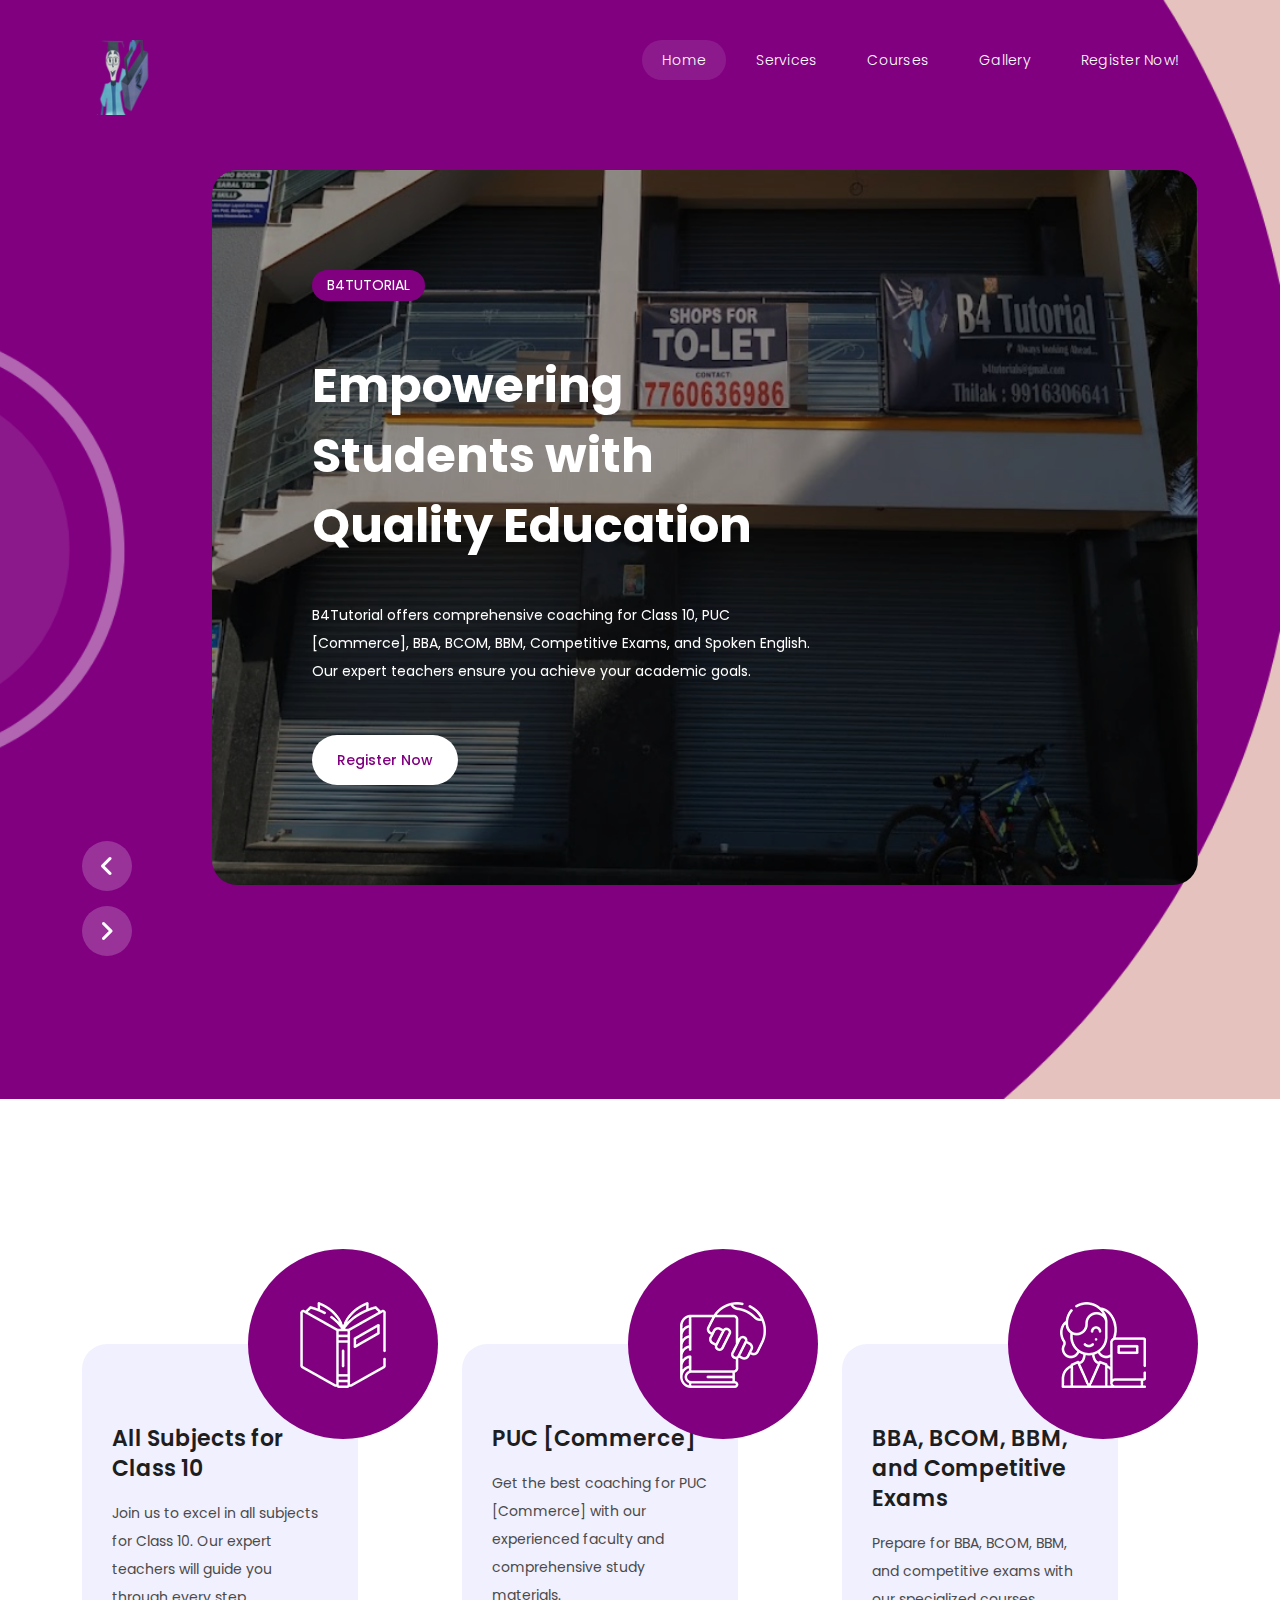
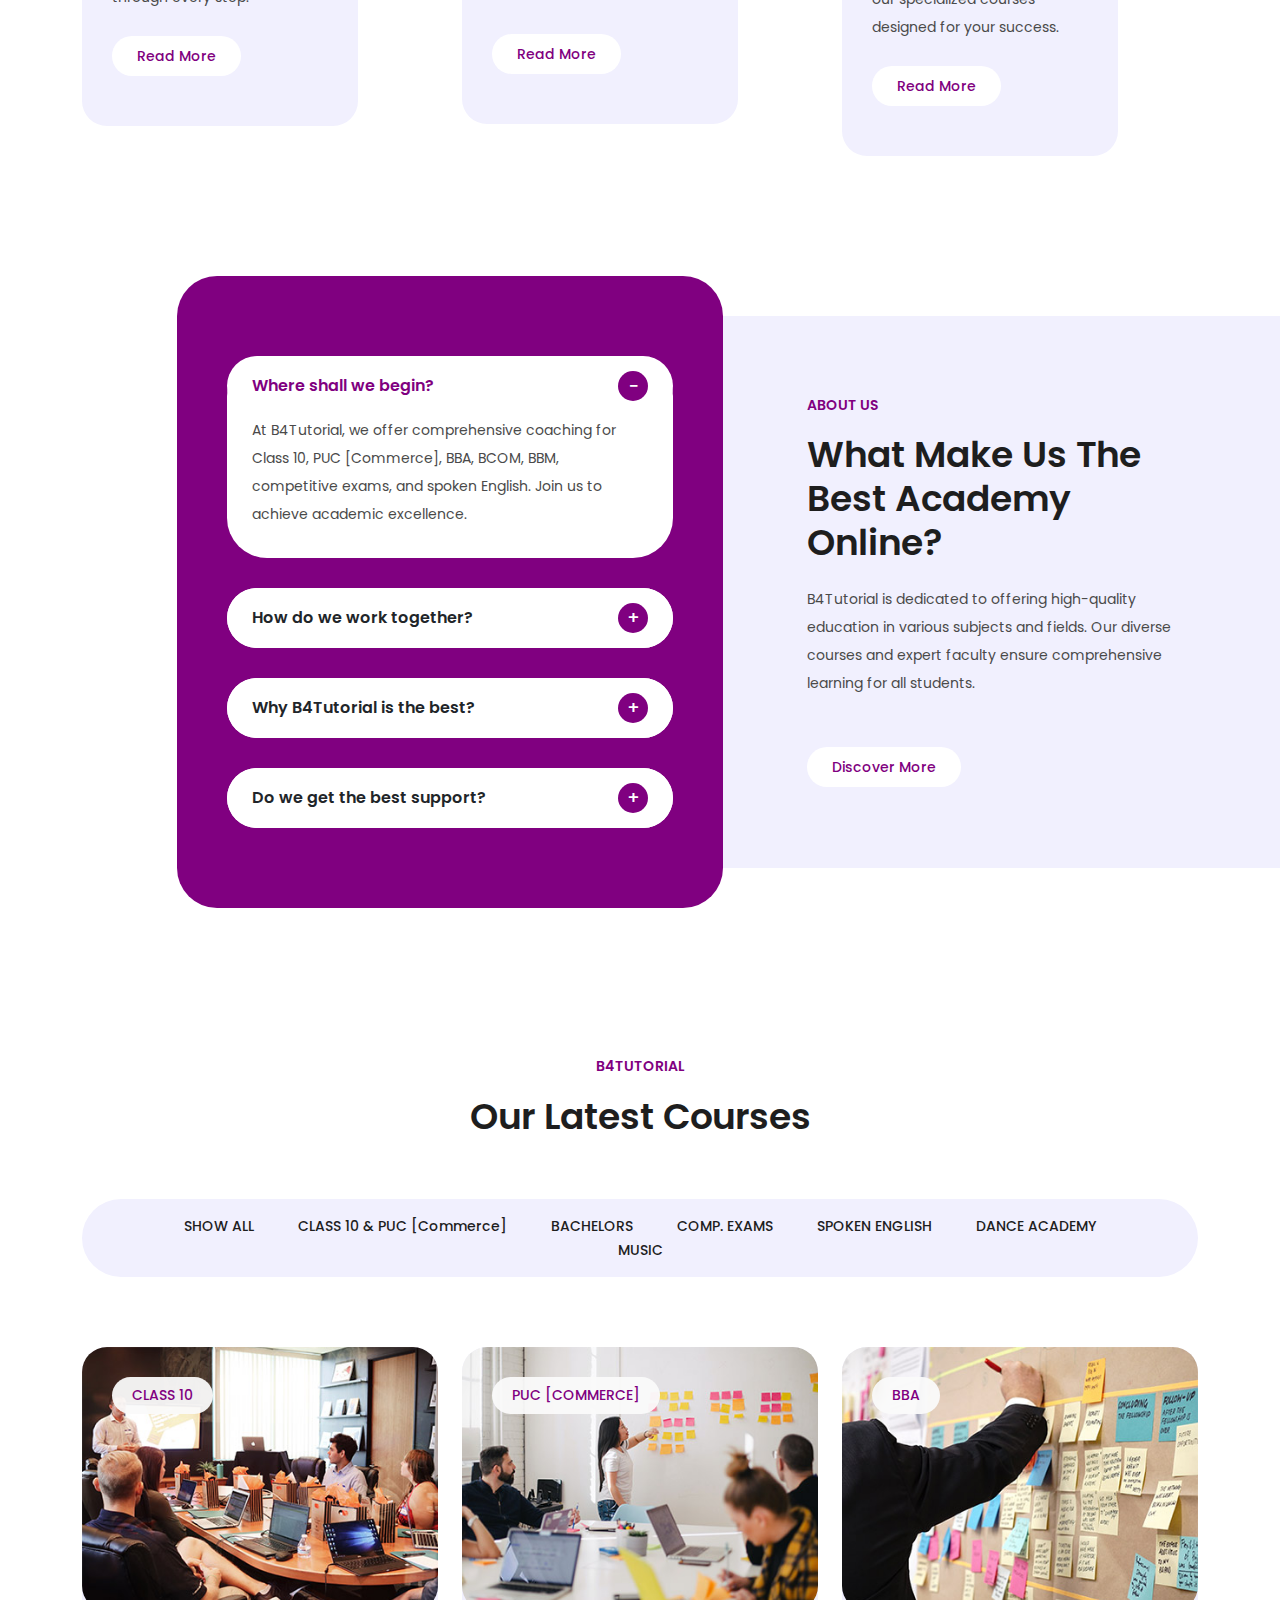
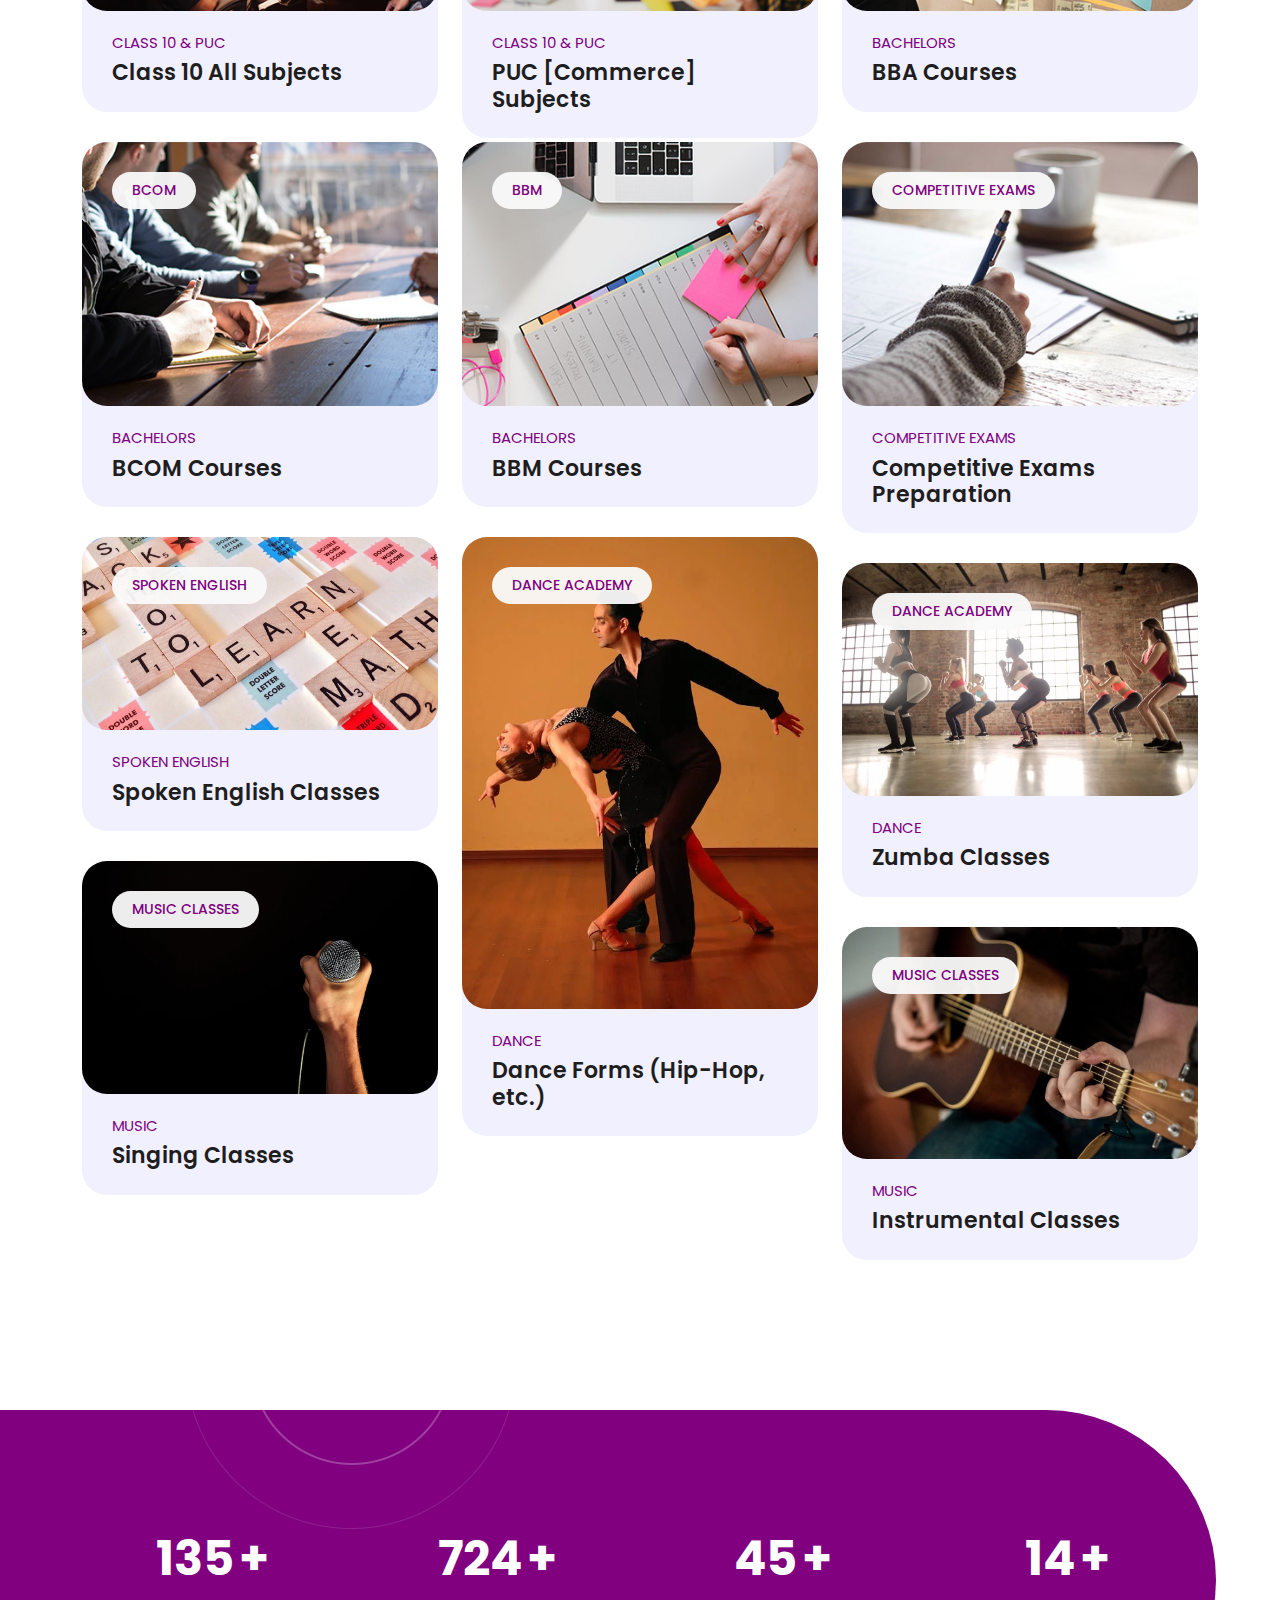
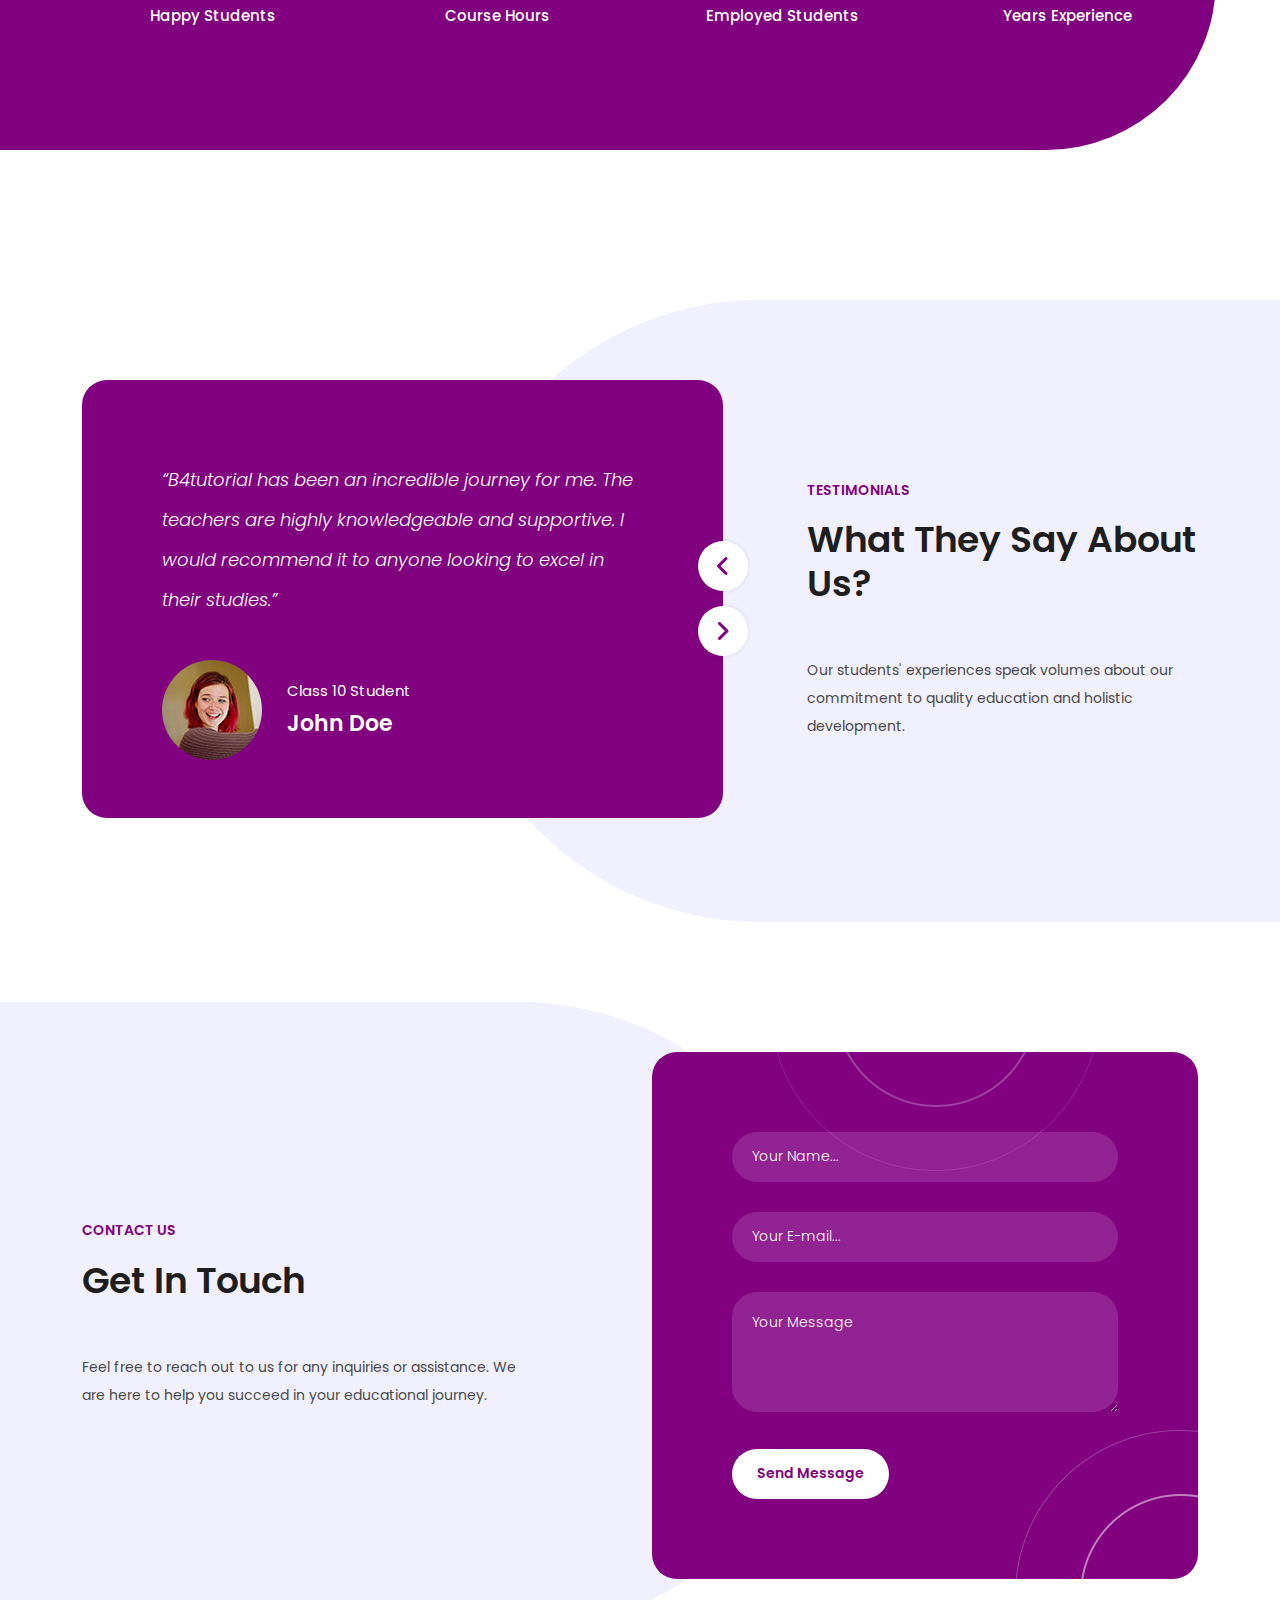
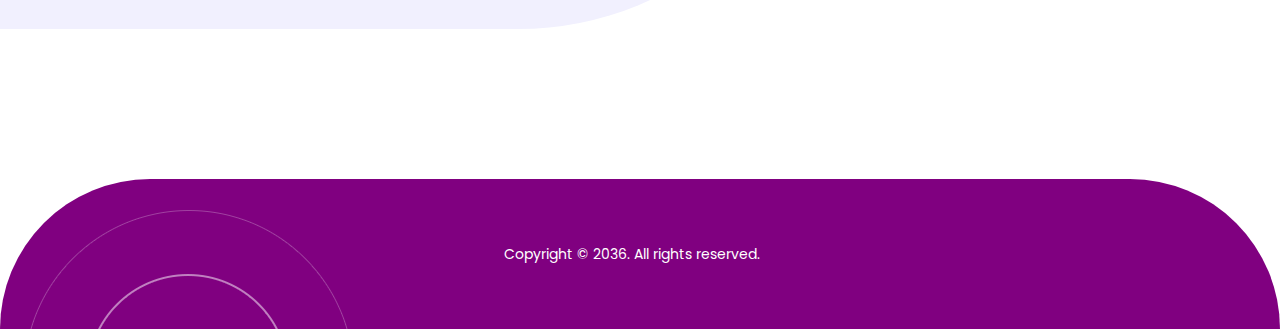
==== commit af087c74: "added phone number and email" ====
--- a/B4tutorial/scholar/index.html
+++ b/B4tutorial/scholar/index.html
@@ -665,8 +665,8 @@
             </div>
             <div class="col-lg-6">
                 <div class="contact-us-content">
-                    <form id="contact-form" action="#" method="post" onsubmit="sendToWhatsapp()">
-                      <!-- <input type="hidden" name="access_key" value="f9ce02a8-5864-4ff0-a5e6-4b09b04f9b45"> -->
+                    <form id="contact-form" action="https://api.web3forms.com/submit" method="post" onsubmit="sendToWhatsapp()">
+                      <input type="hidden" name="access_key" value="8ae43777-3e53-4bc4-8d9e-ba25f5c24d17">
                         <div class="col-lg-12">
                             <fieldset>
                                 <input type="text" name="name" id="name" placeholder="Your Name..." autocomplete="on" required>
@@ -697,7 +697,7 @@
 <footer>
     <div class="container">
         <div class="col-lg-12">
-            <p>Copyright © 2036 B4tutorial Coaching Institute. All rights reserved. &nbsp;&nbsp;&nbsp;</p>
+            <p>Copyright © 2036. All rights reserved. &nbsp;&nbsp;&nbsp;</p>
         </div>
     </div>
 </footer>
@@ -712,7 +712,7 @@
 <script src="assets/js/custom.js"></script>
 <script>
     function sendToWhatsapp() {
-        let number = "+918972947446";
+        let number = "+917019004803";
         let name = document.getElementById('name').value;
         let email = document.getElementById('email').value;
         let body = document.getElementById('message').value;
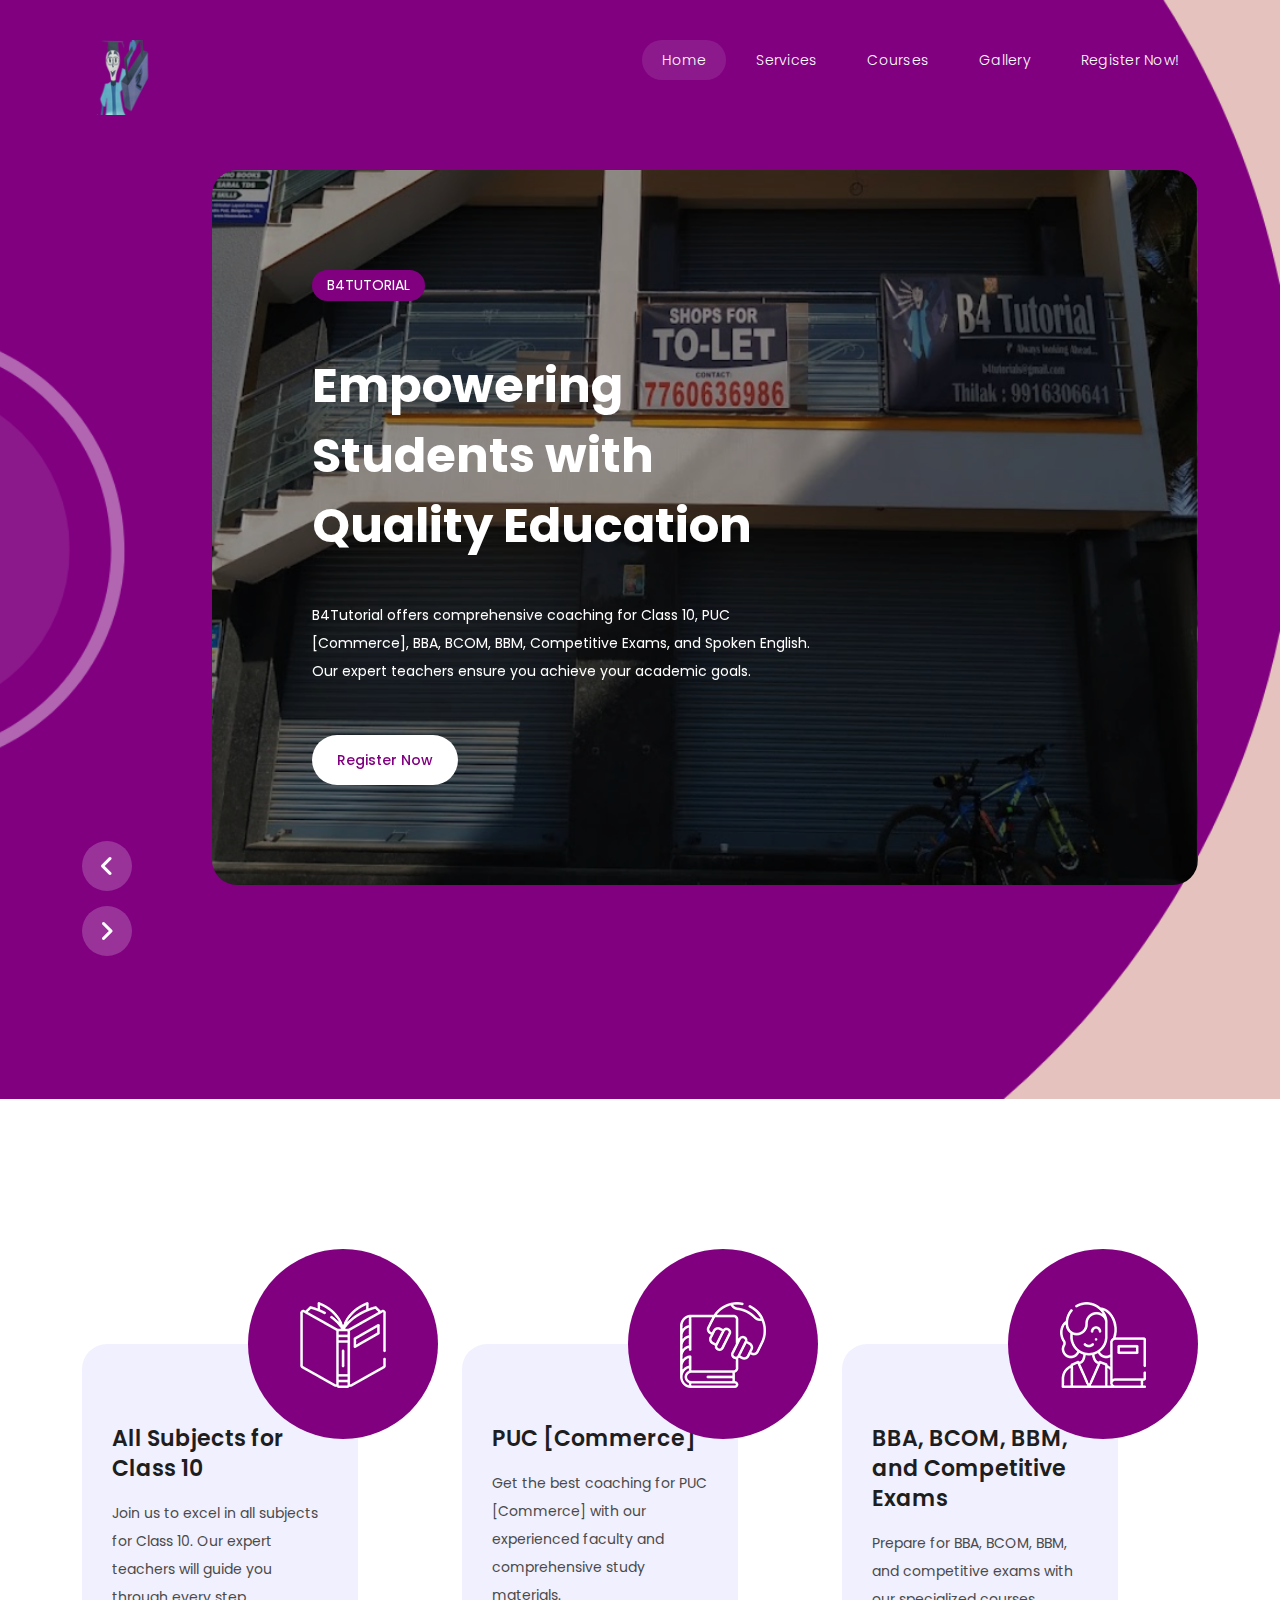
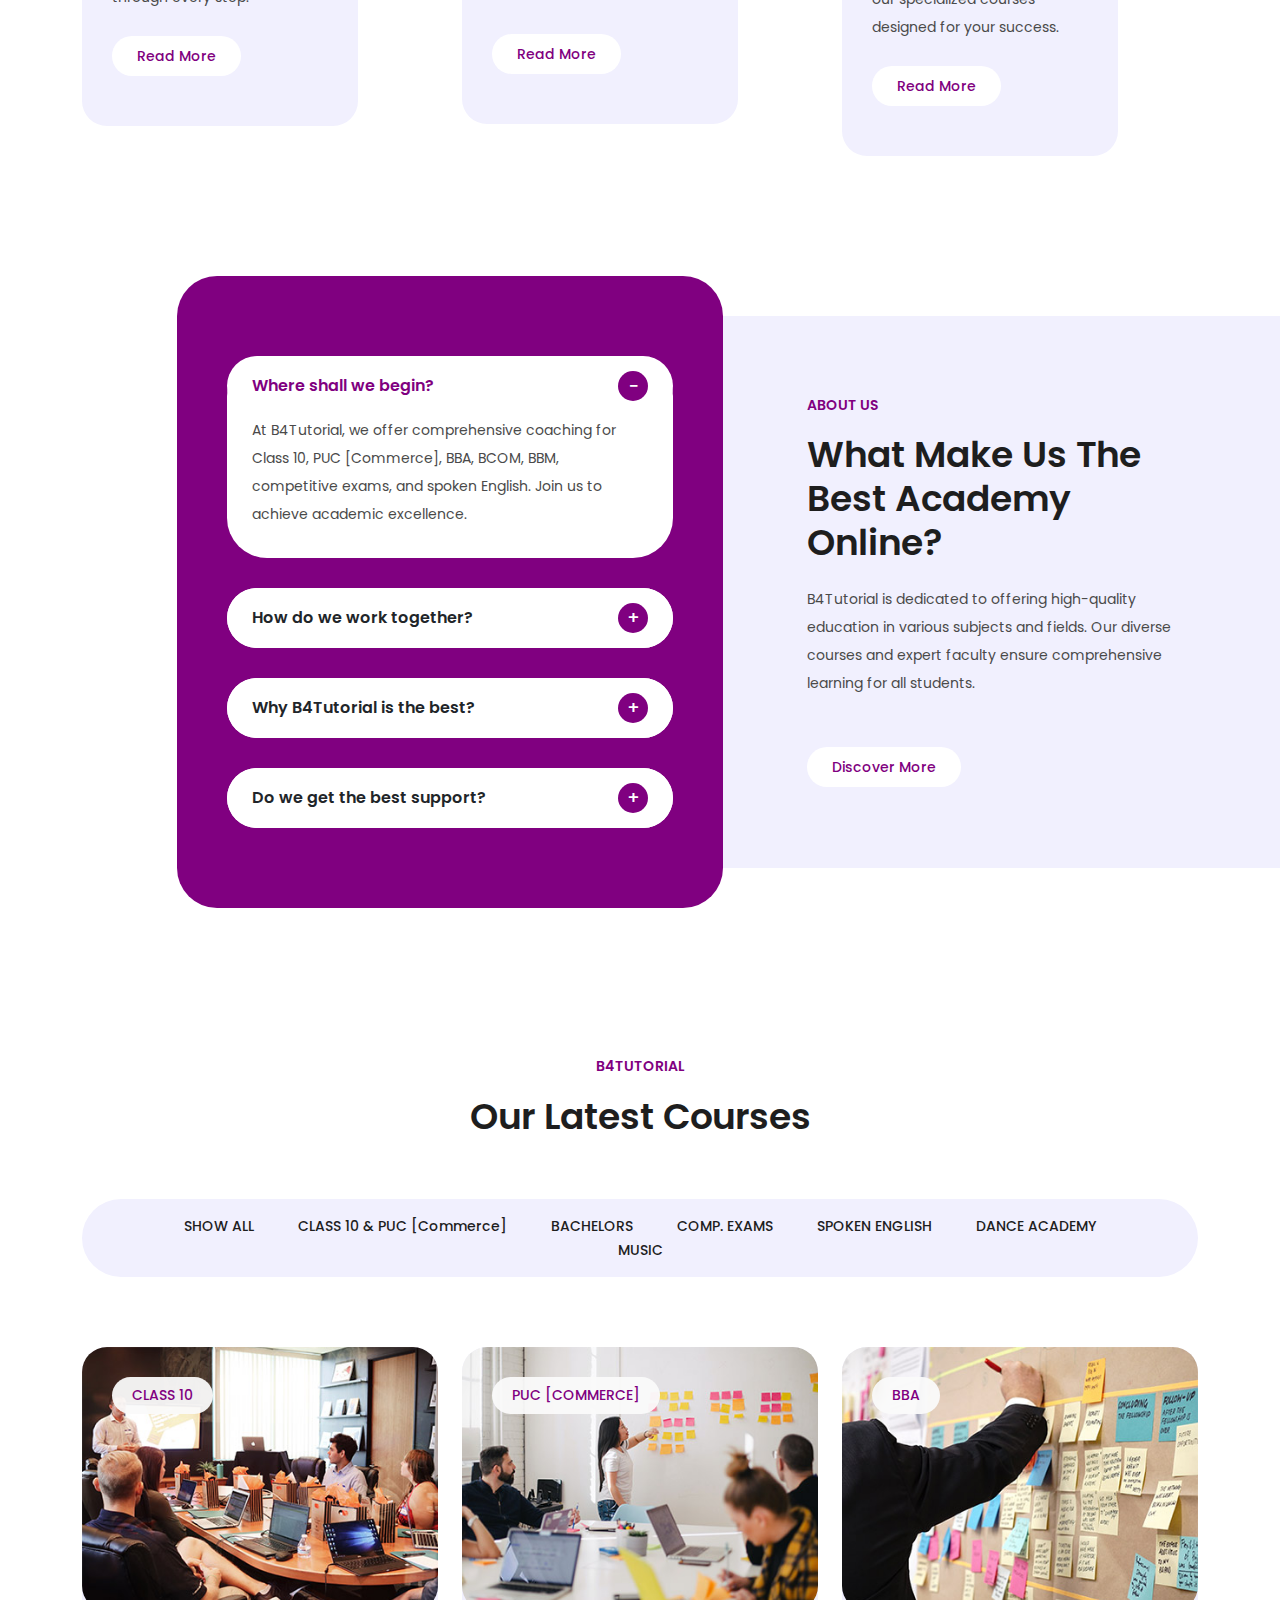
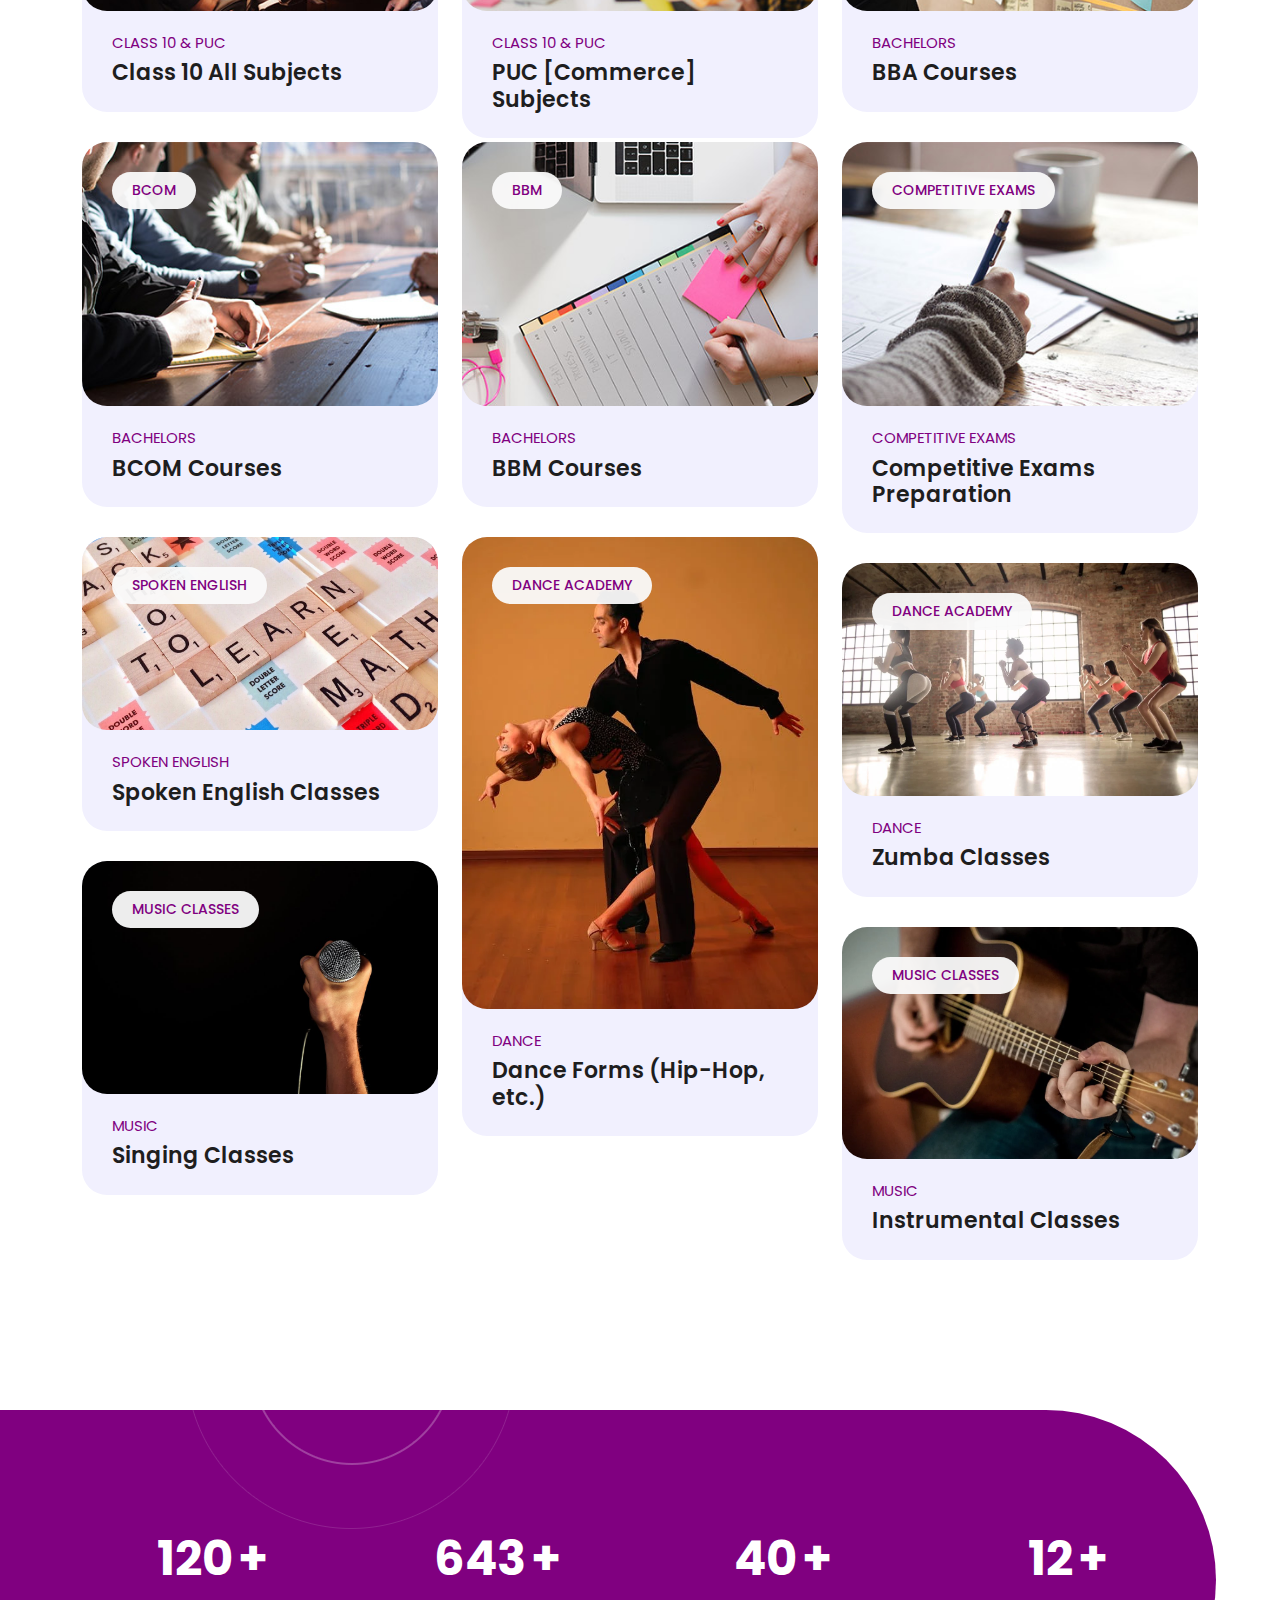
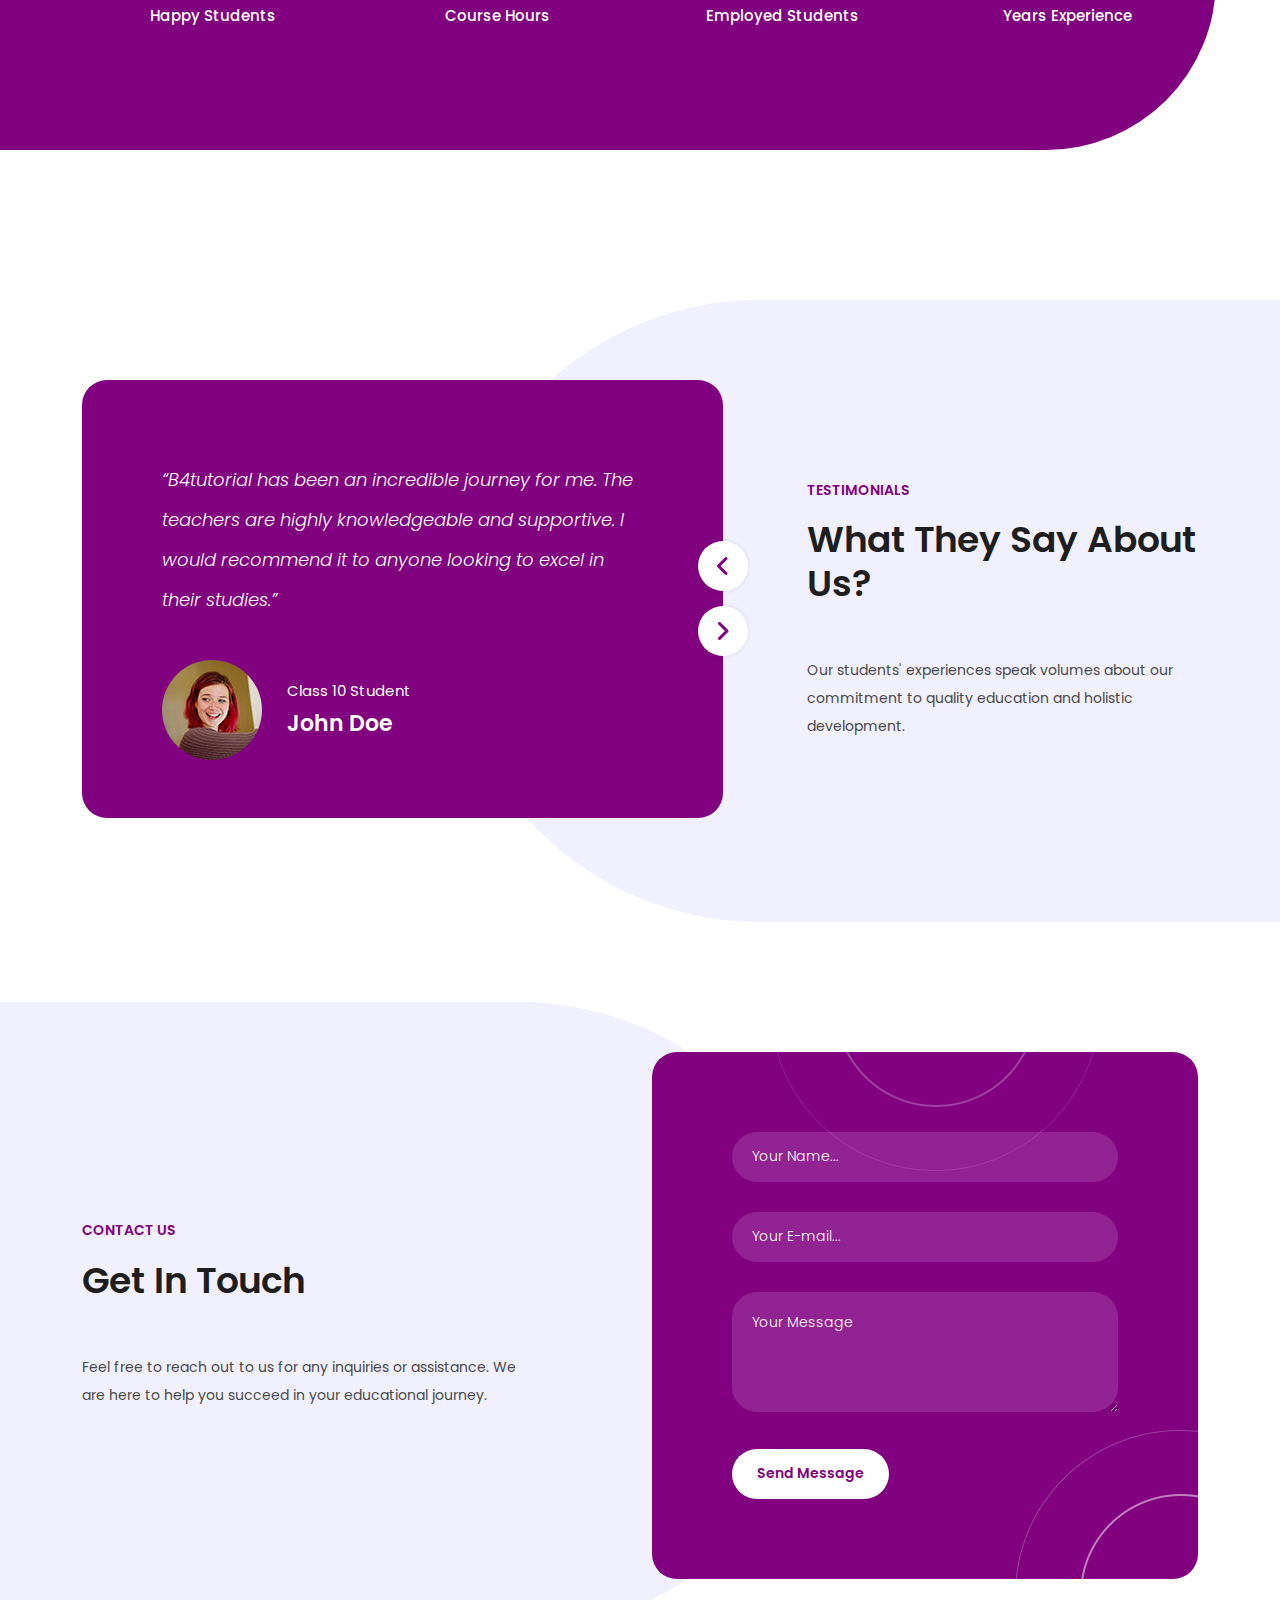
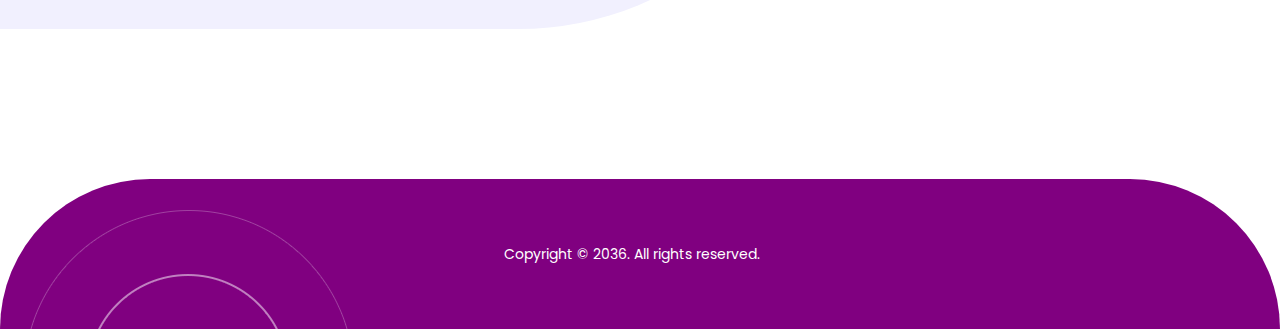
==== commit a657f2e0: "added phone number and email" ====
--- a/B4tutorial/scholar/index.html
+++ b/B4tutorial/scholar/index.html
@@ -70,7 +70,7 @@
             <div class="col-12">
                 <nav class="main-nav">
                     <!-- ***** Logo Start ***** -->
-                    <a href="index-2.html" class="logo">
+                    <a href="index.html" class="logo">
                       <img class="logo" src="assets/images/logo.png" alt="">
                       <!-- <h1>B4TUTORIAL</h1> -->
                         <!-- <div style="background: url(assets/images/logo.png); height: 40px width:40px;" ></div> -->
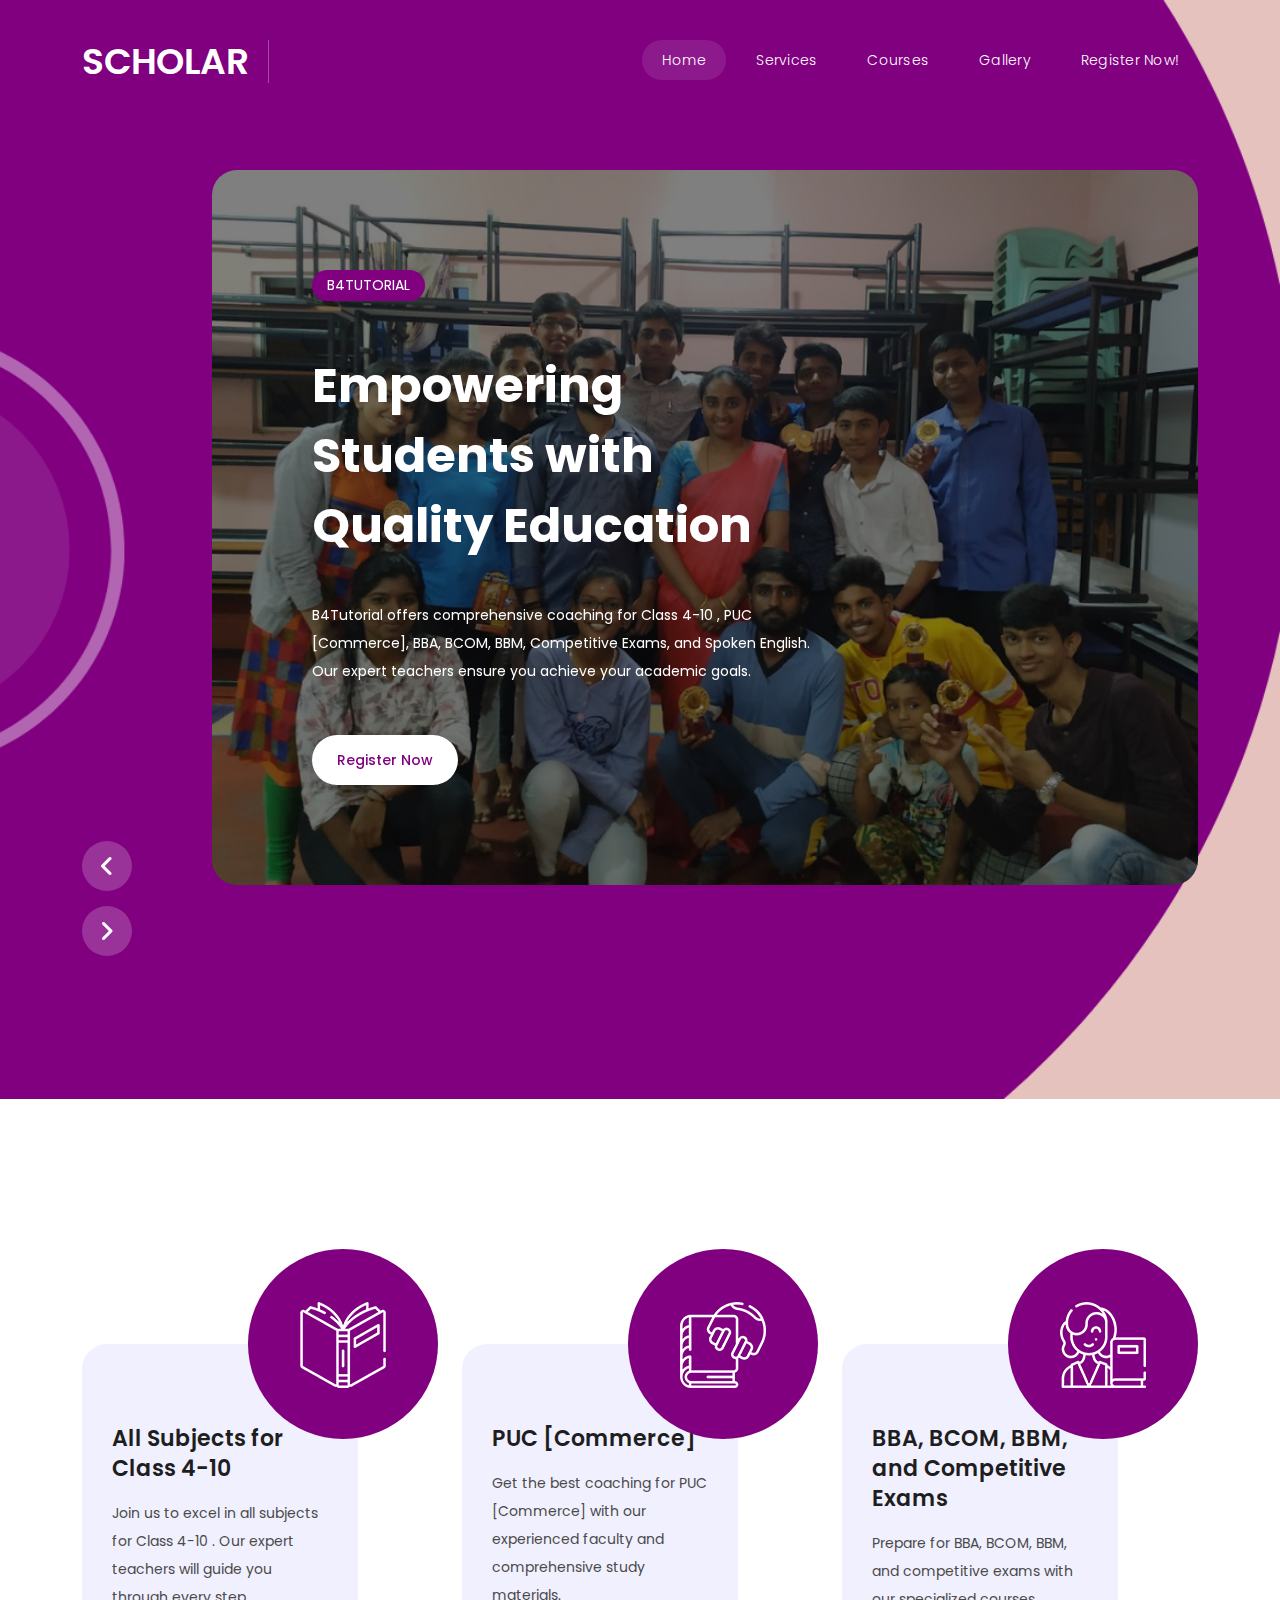
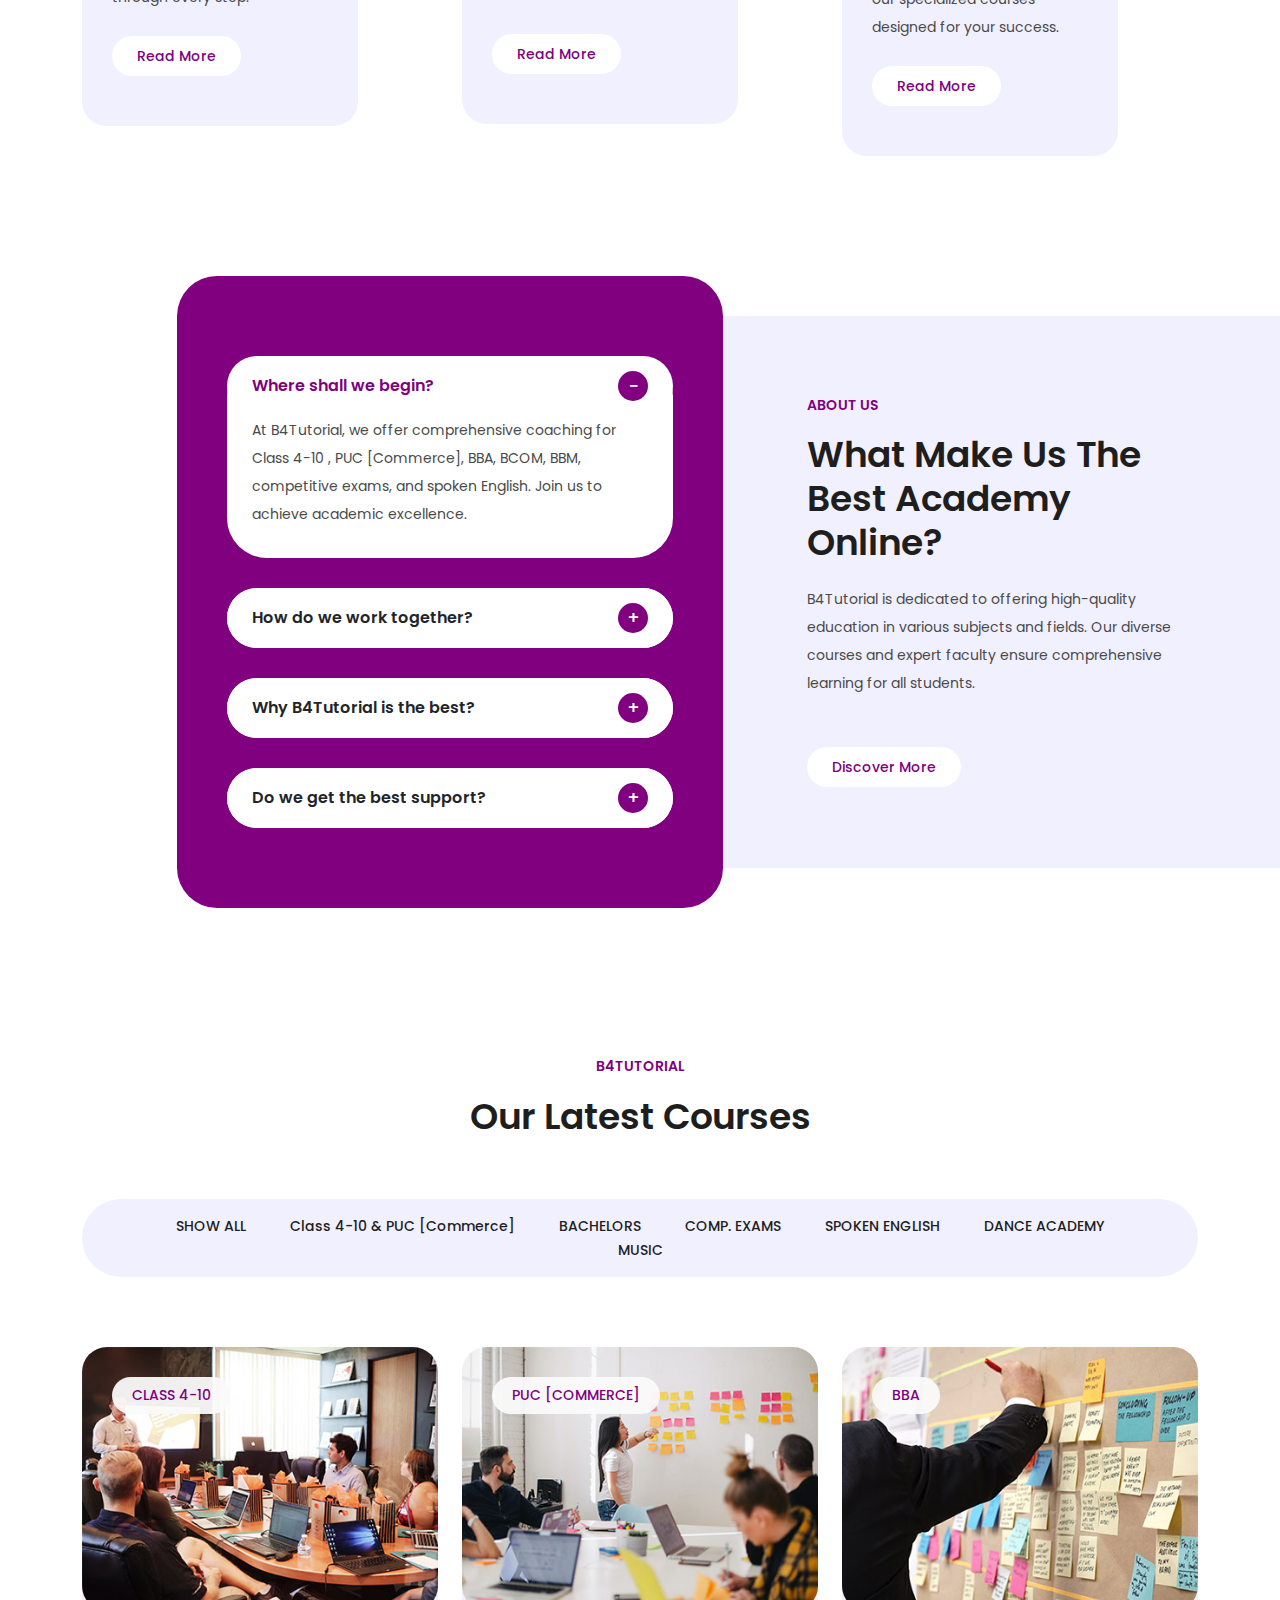
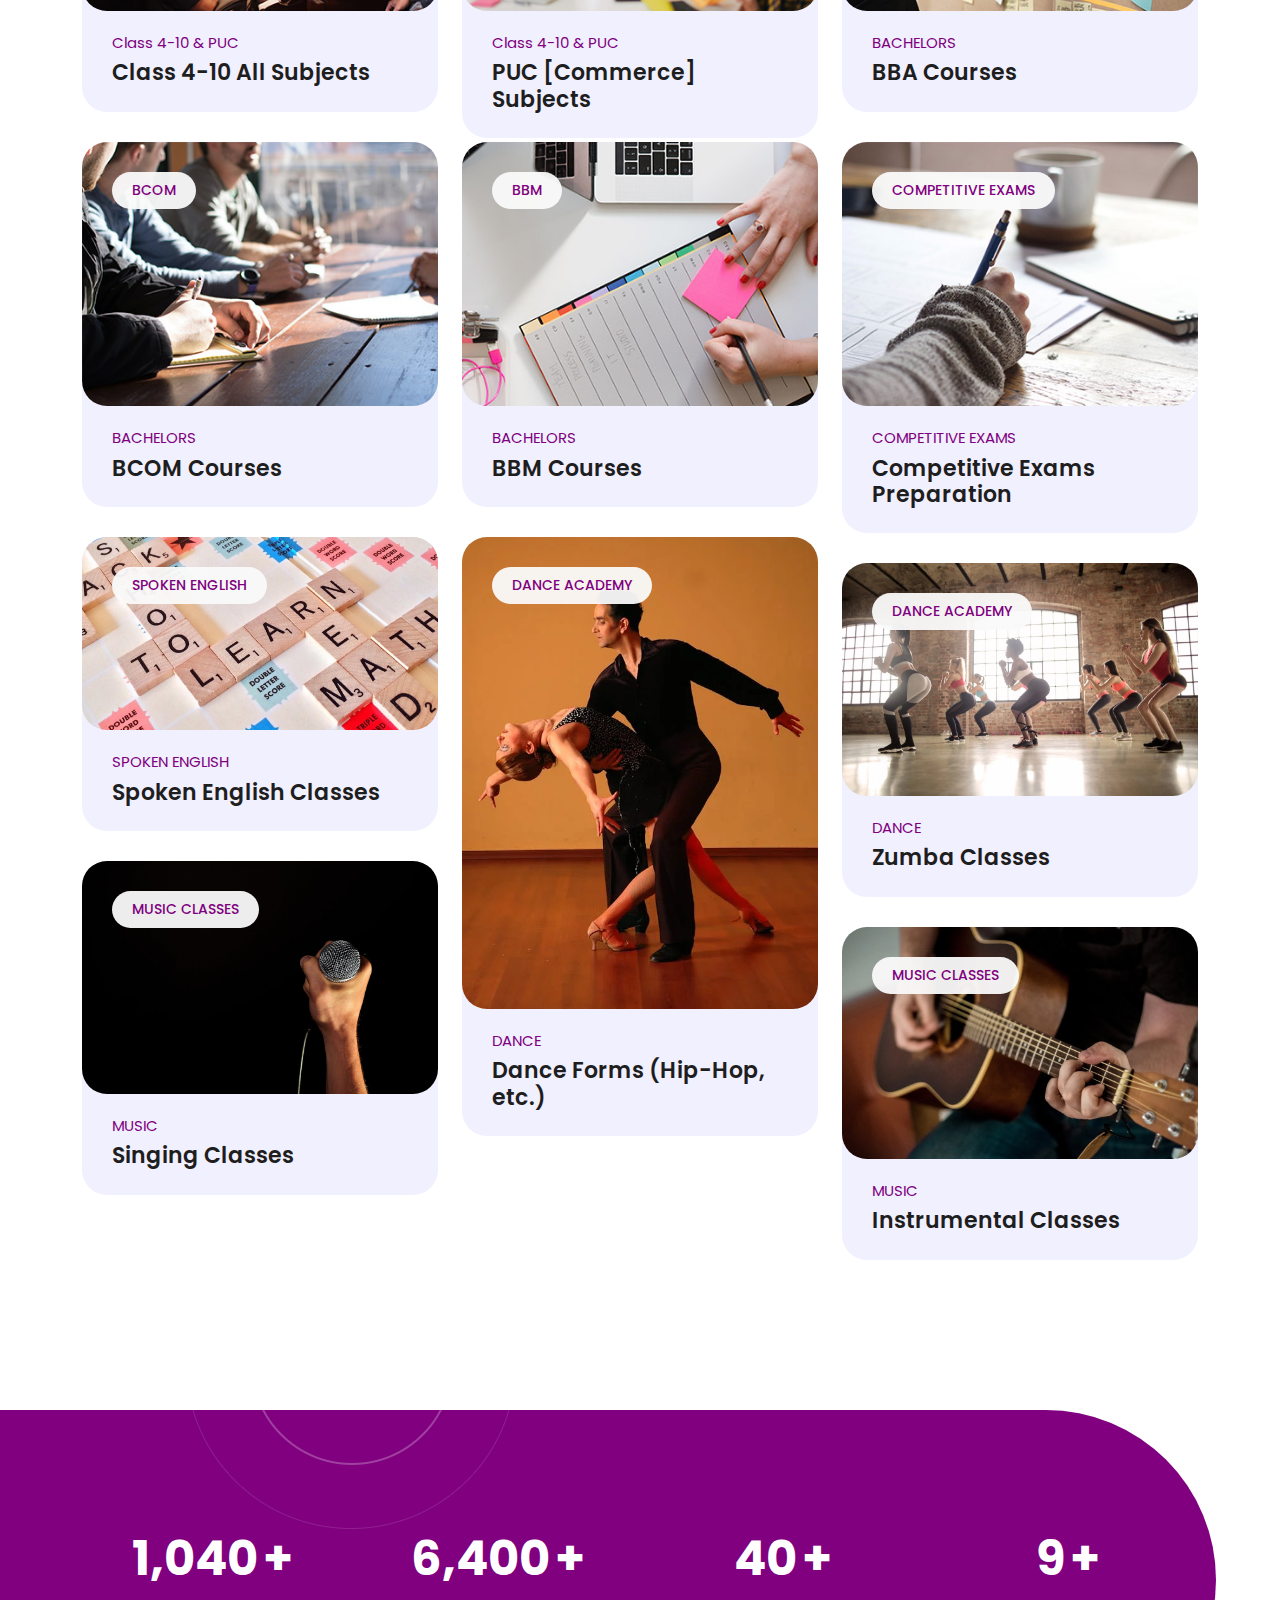
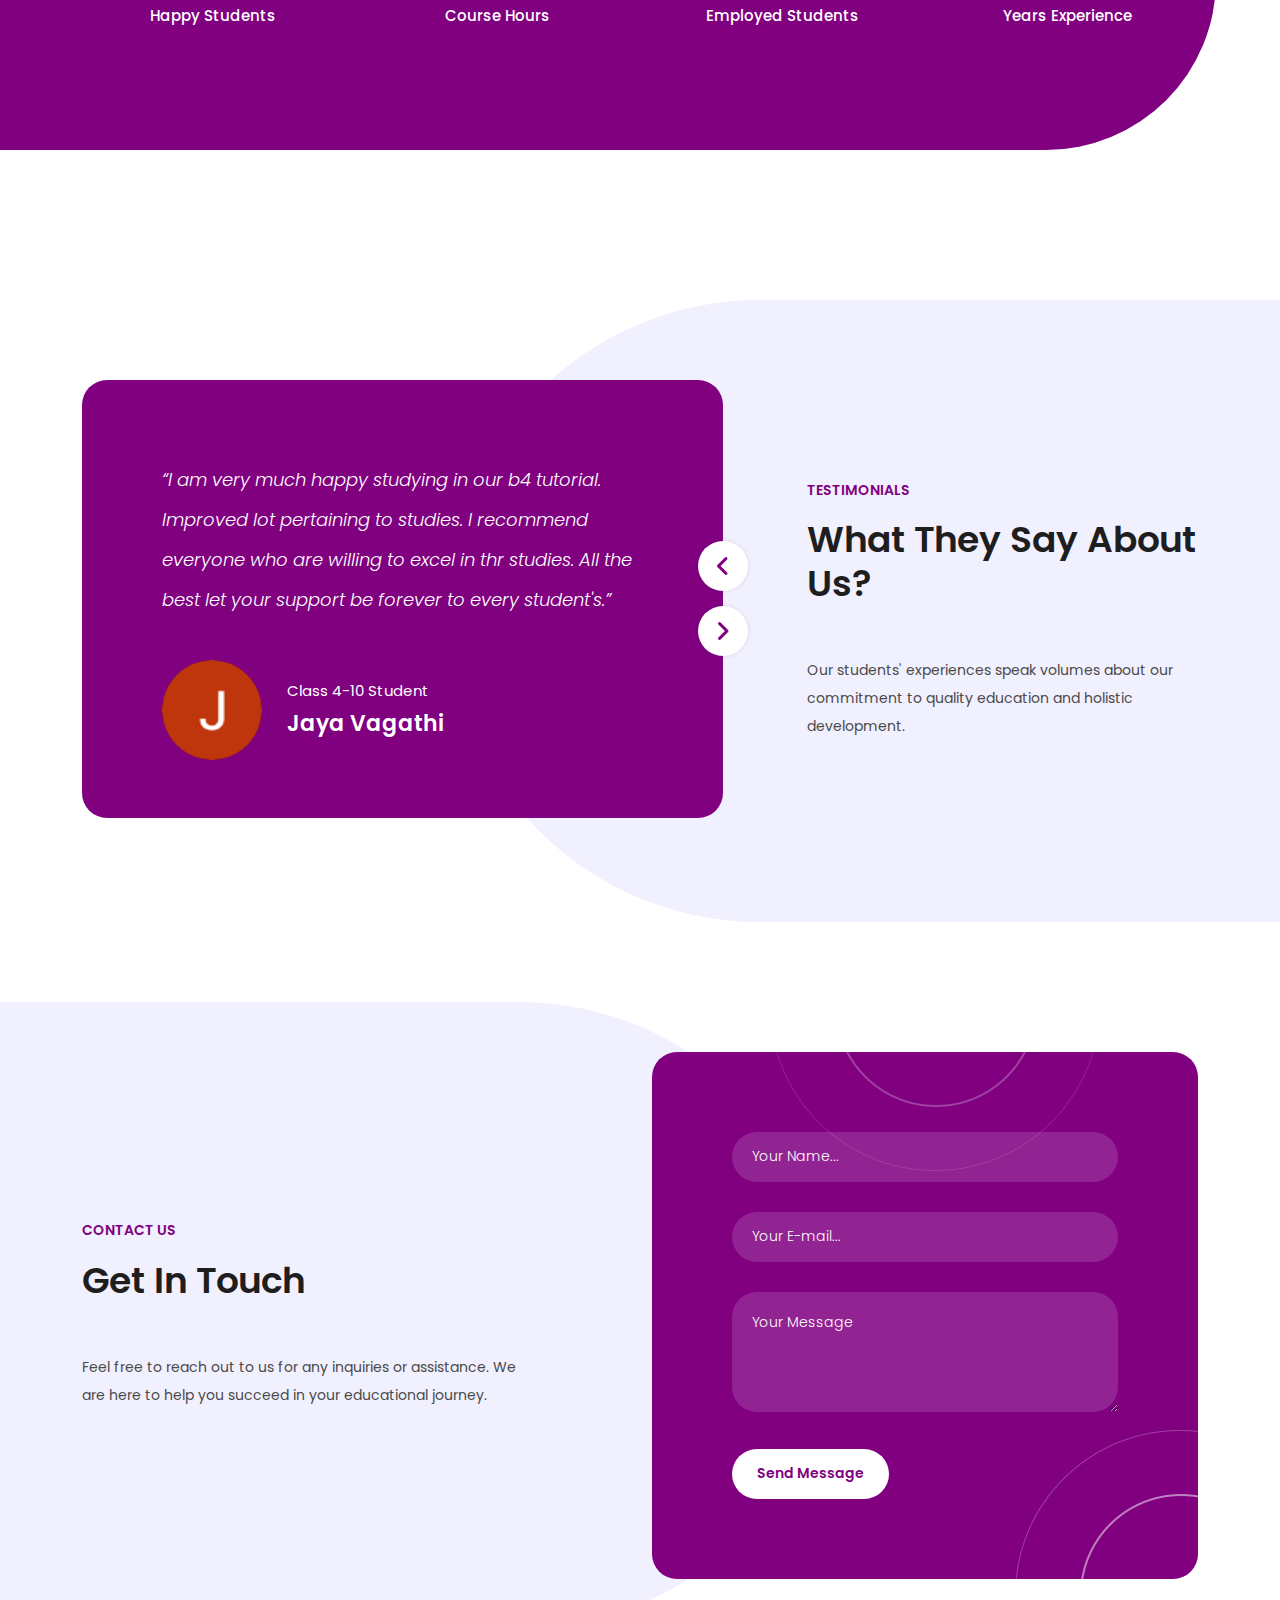
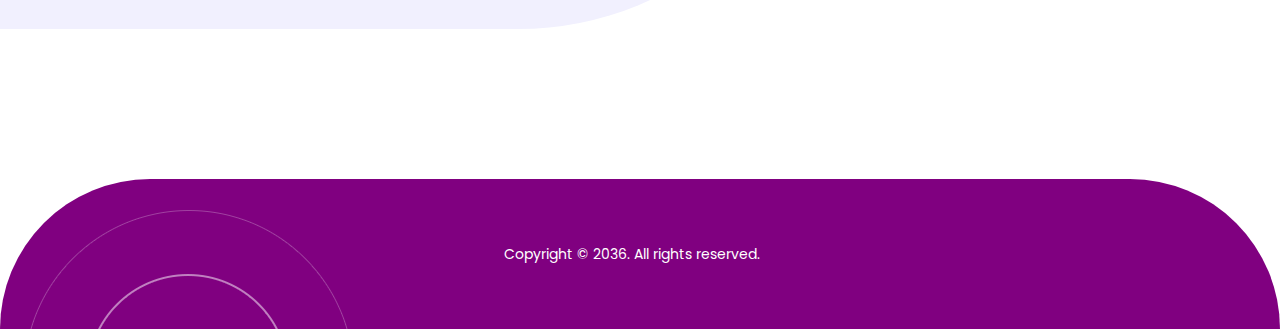
==== commit de6e69e5: "clent's changes made" ====
--- a/B4tutorial/scholar/index.html
+++ b/B4tutorial/scholar/index.html
@@ -71,9 +71,7 @@
                 <nav class="main-nav">
                     <!-- ***** Logo Start ***** -->
                     <a href="index.html" class="logo">
-                      <img class="logo" src="assets/images/logo.png" alt="">
-                      <!-- <h1>B4TUTORIAL</h1> -->
-                        <!-- <div style="background: url(assets/images/logo.png); height: 40px width:40px;" ></div> -->
+                      <h1>Scholar</h1>
                     </a>
                     <!-- ***** Logo End ***** -->
                     <!-- ***** Serach Start ***** -->
@@ -91,7 +89,7 @@
                       <li class="scroll-to-section"><a href="#courses">Courses</a></li>
                       <li class="scroll-to-section"><a href="gallery.html">Gallery</a></li>
                       <!-- <li class="scroll-to-section"><a href="#events">Events</a></li> -->
-                      <li class="scroll-to-section"><a href="#contact">Register Now!</a></li>
+                      <li class="scroll-to-section"><a href="contact.html">Register Now!</a></li>
                   </ul>   
                     <a class='menu-trigger'>
                         <span>Menu</span>
@@ -113,7 +111,7 @@
               <div class="header-text">
                 <span class="category">B4TUTORIAL</span>
                 <h2>Empowering Students with Quality Education</h2>
-                <p>B4Tutorial offers comprehensive coaching for Class 10, PUC [Commerce], BBA, BCOM, BBM, Competitive Exams, and Spoken English. Our expert teachers ensure you achieve your academic goals.</p>
+                <p>B4Tutorial offers comprehensive coaching for Class 4-10 , PUC [Commerce], BBA, BCOM, BBM, Competitive Exams, and Spoken English. Our expert teachers ensure you achieve your academic goals.</p>
                 <div class="buttons">
                   <div class="main-button">
                     <a href="#contact">Register Now</a>
@@ -169,8 +167,8 @@
               <img src="assets/images/service-01.png" alt="online degrees">
             </div>
             <div class="main-content">
-              <h4>All Subjects for Class 10</h4>
-              <p>Join us to excel in all subjects for Class 10. Our expert teachers will guide you through every step.</p>
+              <h4>All Subjects for Class 4-10 </h4>
+              <p>Join us to excel in all subjects for Class 4-10 . Our expert teachers will guide you through every step.</p>
               <div class="main-button">
                 <a href="#">Read More</a>
               </div>
@@ -222,7 +220,7 @@
               </h2>
               <div id="collapseOne" class="accordion-collapse collapse show" aria-labelledby="headingOne" data-bs-parent="#accordionExample">
                 <div class="accordion-body">
-                  At B4Tutorial, we offer comprehensive coaching for Class 10, PUC [Commerce], BBA, BCOM, BBM, competitive exams, and spoken English. Join us to achieve academic excellence.
+                  At B4Tutorial, we offer comprehensive coaching for Class 4-10 , PUC [Commerce], BBA, BCOM, BBM, competitive exams, and spoken English. Join us to achieve academic excellence.
                 </div>
               </div>
             </div>
@@ -294,7 +292,7 @@
                 <a class="is_active" href="#!" data-filter="*">SHOW ALL</a>
             </li>
             <li>
-                <a href="#!" data-filter=".class10,.puc">CLASS 10 & PUC [Commerce]</a>
+                <a href="#!" data-filter=".class10,.puc">Class 4-10  & PUC [Commerce]</a>
             </li>
             <li>
                 <a href="#!" data-filter=".bachelors">BACHELORS</a>
@@ -313,17 +311,17 @@
             </li>
         </ul>
         <div class="row event_box">
-            <!-- Class 10 and PUC [Commerce] -->
+            <!-- Class 4-10  and PUC [Commerce] -->
             <div class="col-lg-4 col-md-6 align-self-center mb-30 event_outer col-md-6 class10">
                 <div class="events_item">
                     <div class="thumb">
                         <a href="#contact"><img src="assets/images/course-01.jpg" alt=""></a>
-                        <span class="category">Class 10</span>
+                        <span class="category">Class 4-10 </span>
                         <!-- <span class="price"><h6><em>₹</em>160</h6></span> -->
                     </div>
                     <div class="down-content">
-                        <span class="author">CLASS 10 & PUC</span>
-                        <h4>Class 10 All Subjects</h4>
+                        <span class="author">Class 4-10  & PUC</span>
+                        <h4>Class 4-10  All Subjects</h4>
                     </div>
                 </div>
             </div>
@@ -335,7 +333,7 @@
                         <!-- <span class="price"><h6><em>₹</em>340</h6></span> -->
                     </div>
                     <div class="down-content">
-                        <span class="author">CLASS 10 & PUC</span>
+                        <span class="author">Class 4-10  & PUC</span>
                         <h4>PUC [Commerce] Subjects</h4>
                     </div>
                 </div>
@@ -474,13 +472,13 @@
             <div class="row">
               <div class="col-lg-3 col-md-6">
                 <div class="counter">
-                  <h2 class="timer count-title count-number" data-to="150" data-speed="1000"></h2>
+                  <h2 class="timer count-title count-number" data-to="1300" data-speed="1000"></h2>
                    <p class="count-text ">Happy Students</p>
                 </div>
               </div>
               <div class="col-lg-3 col-md-6">
                 <div class="counter">
-                  <h2 class="timer count-title count-number" data-to="804" data-speed="1000"></h2>
+                  <h2 class="timer count-title count-number" data-to="8000" data-speed="1000"></h2>
                   <p class="count-text ">Course Hours</p>
                 </div>
               </div>
@@ -492,7 +490,7 @@
               </div>
               <div class="col-lg-3 col-md-6">
                 <div class="counter end">
-                  <h2 class="timer count-title count-number" data-to="15" data-speed="1000"></h2>
+                  <h2 class="timer count-title count-number" data-to="11" data-speed="1000"></h2>
                   <p class="count-text ">Years Experience</p>
                 </div>
               </div>
@@ -571,27 +569,30 @@
         <div class="col-lg-7">
           <div class="owl-carousel owl-testimonials">
             <div class="item">
-              <p>“B4tutorial has been an incredible journey for me. The teachers are highly knowledgeable and supportive. I would recommend it to anyone looking to excel in their studies.”</p>
+              <p>“I am very much happy studying in our b4 tutorial. Improved lot pertaining to studies. I recommend everyone who are willing to excel in thr studies. All the best let your support be forever to every student's.”</p>
               <div class="author">
-                <img src="assets/images/testimonial-author.jpg" alt="">
-                <span class="category">Class 10 Student</span>
-                <h4>John Doe</h4>
+                <img src="assets/images/testimonial-author1.jpg" alt="">
+                <span class="category">Class 4-10  Student</span>
+                <h4>Jaya Vagathi</h4>
               </div>
             </div>
             <div class="item">
-              <p>“The spoken English classes at B4tutorial have improved my communication skills significantly. I feel more confident in expressing myself now.”</p>
+              <p>“As a aluminee student, I would recommend to everyone who want to have a boost to their academics scores.”</p>
               <div class="author">
-                <img src="assets/images/testimonial-author.jpg" alt="">
-                <span class="category">Spoken English Learner</span>
-                <h4>Jane Smith</h4>
+                <img src="assets/images/testimonial-author2.jpg" alt="">
+                <span class="category">Learner</span>
+                <h4>MAD-U</h4>
               </div>
             </div>
             <div class="item">
-              <p>“I joined B4tutorial's dance academy to explore my passion for dance, and it has been an amazing experience. The instructors are top-notch!”</p>
+              <p>“Hello
+                Tution teacher is great , I can see my son have improvement on his studies. He started to show interest in studies. Overall he is good
+                
+                Thank you 😊 🙏”</p>
               <div class="author">
-                <img src="assets/images/testimonial-author.jpg" alt="">
-                <span class="category">Dance Academy Student</span>
-                <h4>Michael Johnson</h4>
+                <img src="assets/images/testimonial-author3.jpg" alt="">
+                <span class="category">Student</span>
+                <h4>Vandana</h4>
               </div>
             </div>
           </div>
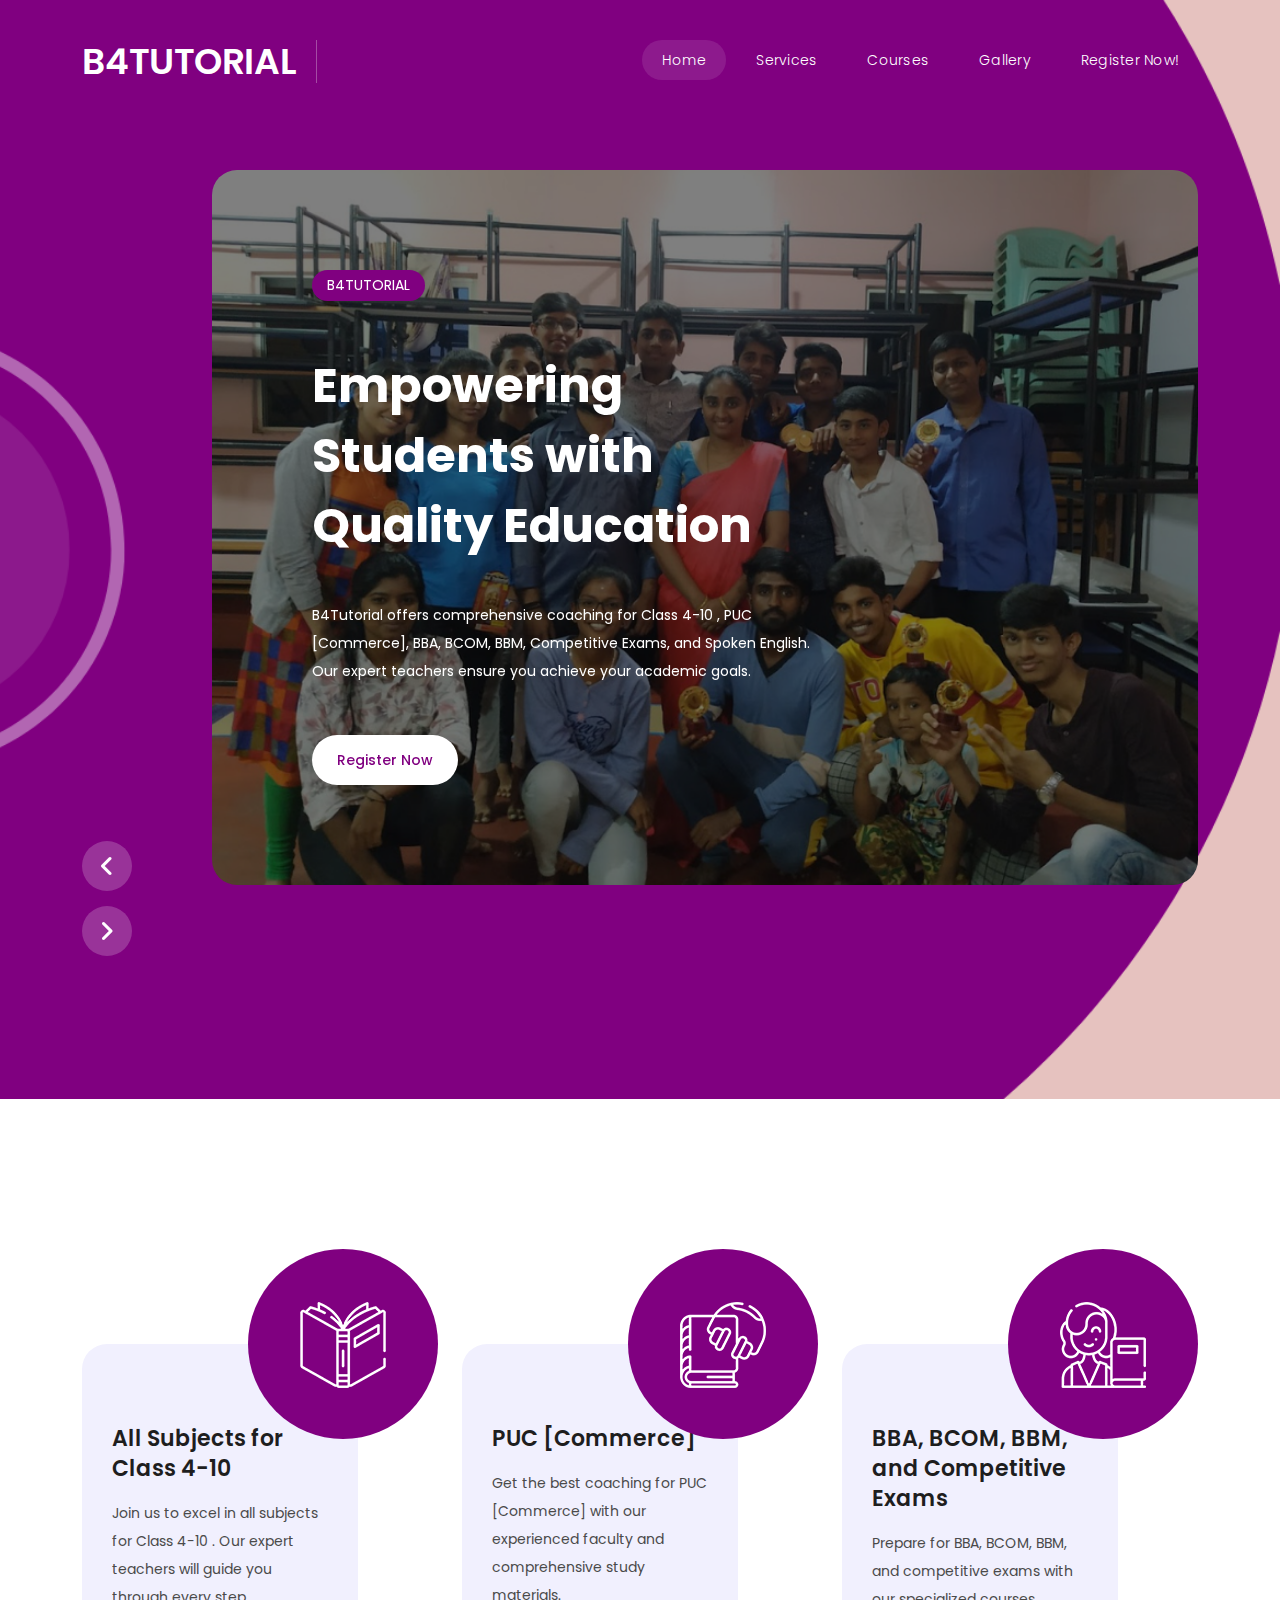
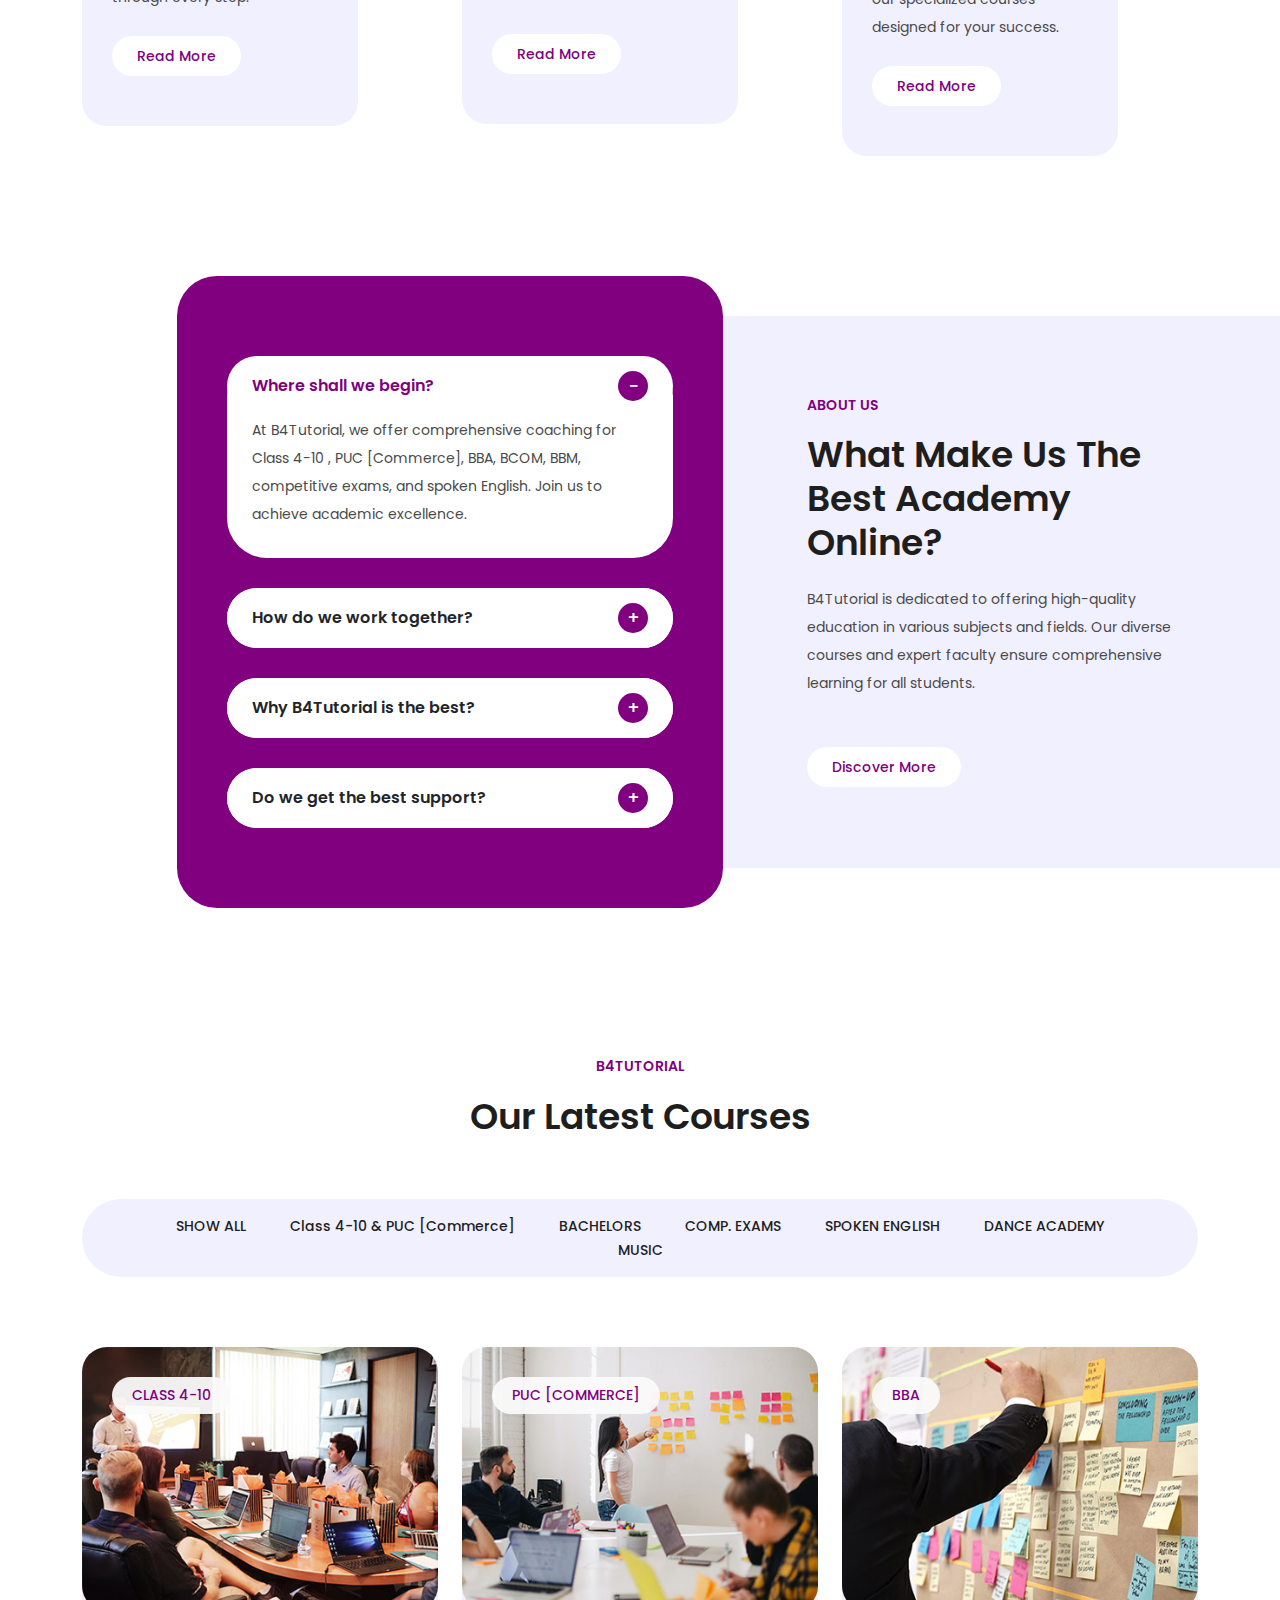
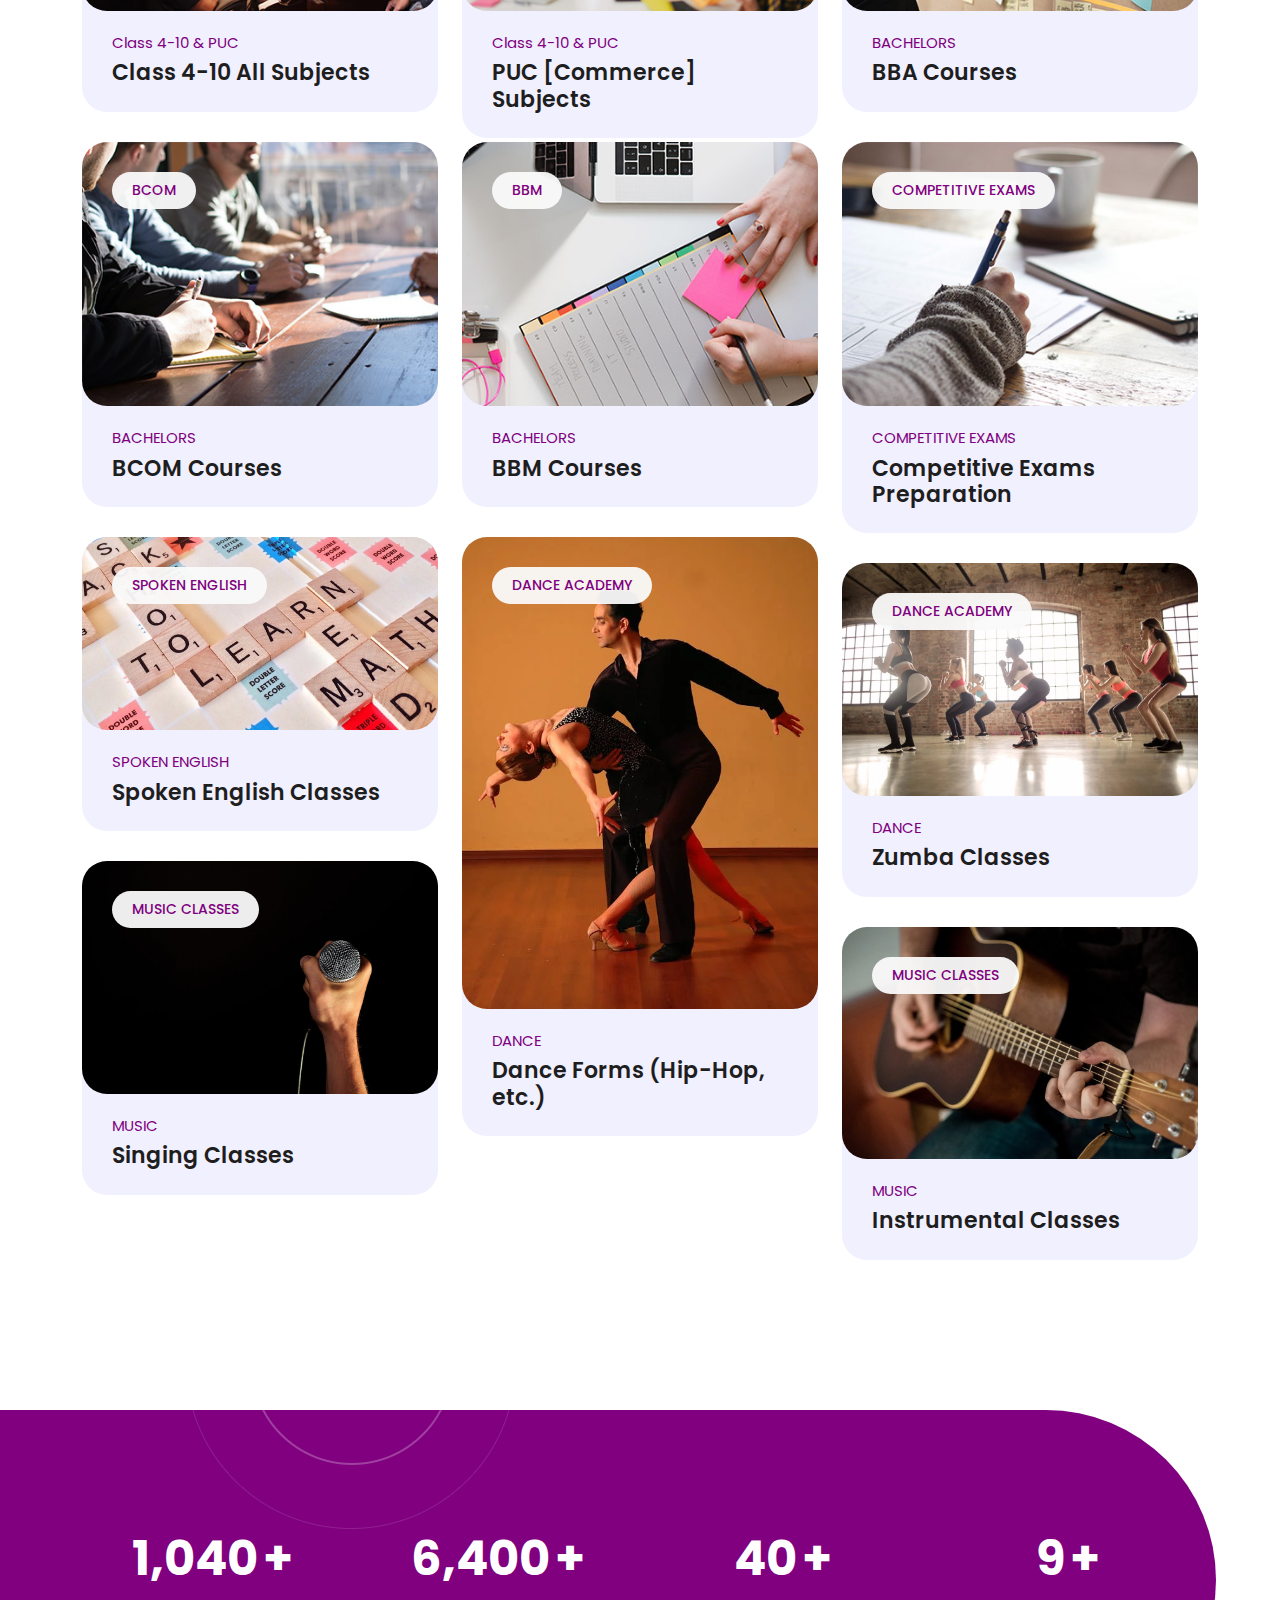
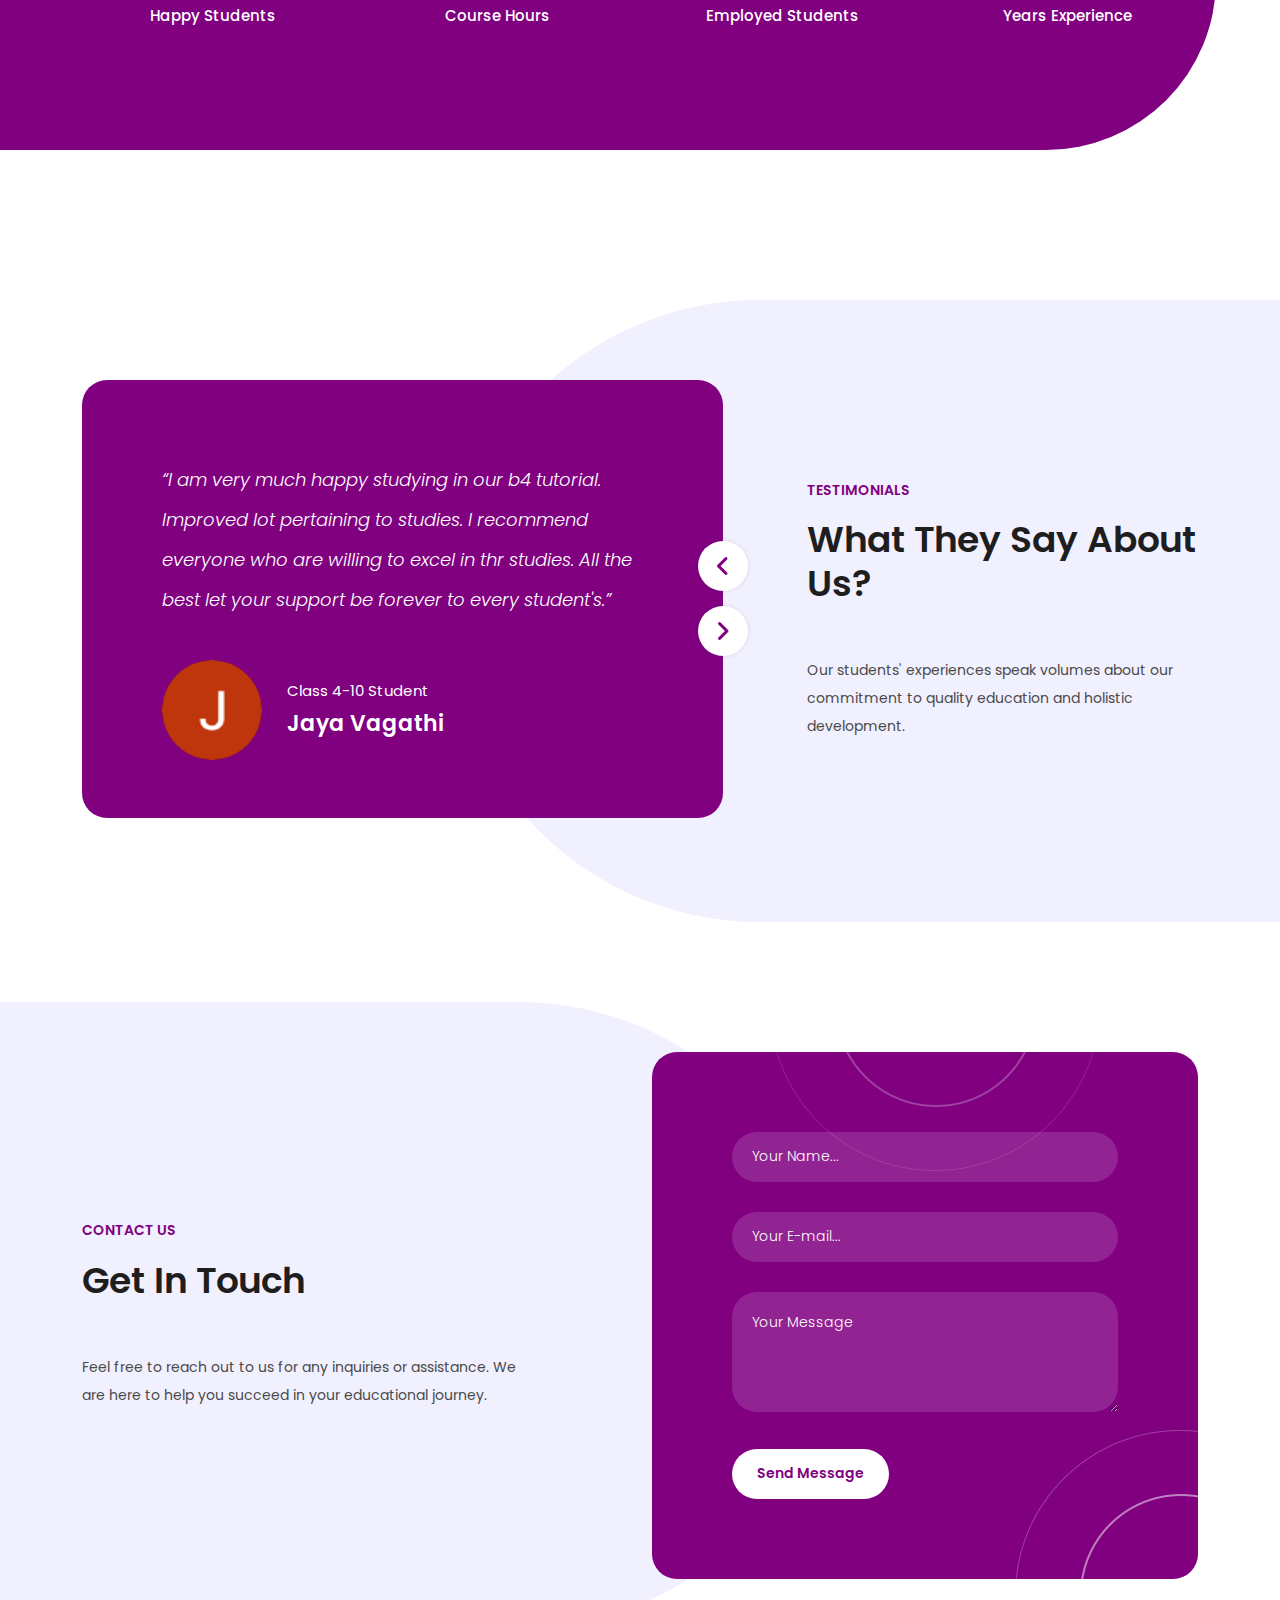
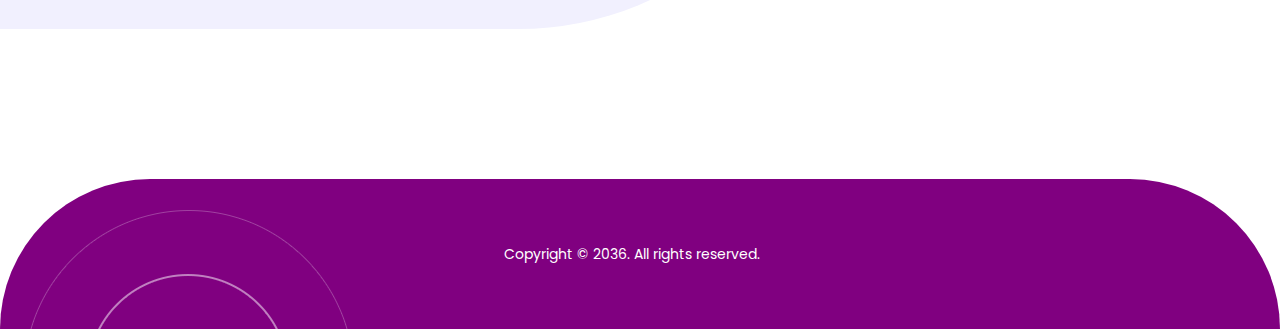
==== commit 4d69b8d7: "clent's changes made" ====
--- a/B4tutorial/scholar/index.html
+++ b/B4tutorial/scholar/index.html
@@ -71,7 +71,7 @@
                 <nav class="main-nav">
                     <!-- ***** Logo Start ***** -->
                     <a href="index.html" class="logo">
-                      <h1>Scholar</h1>
+                      <h1>B4TUTORIAL</h1>
                     </a>
                     <!-- ***** Logo End ***** -->
                     <!-- ***** Serach Start ***** -->
